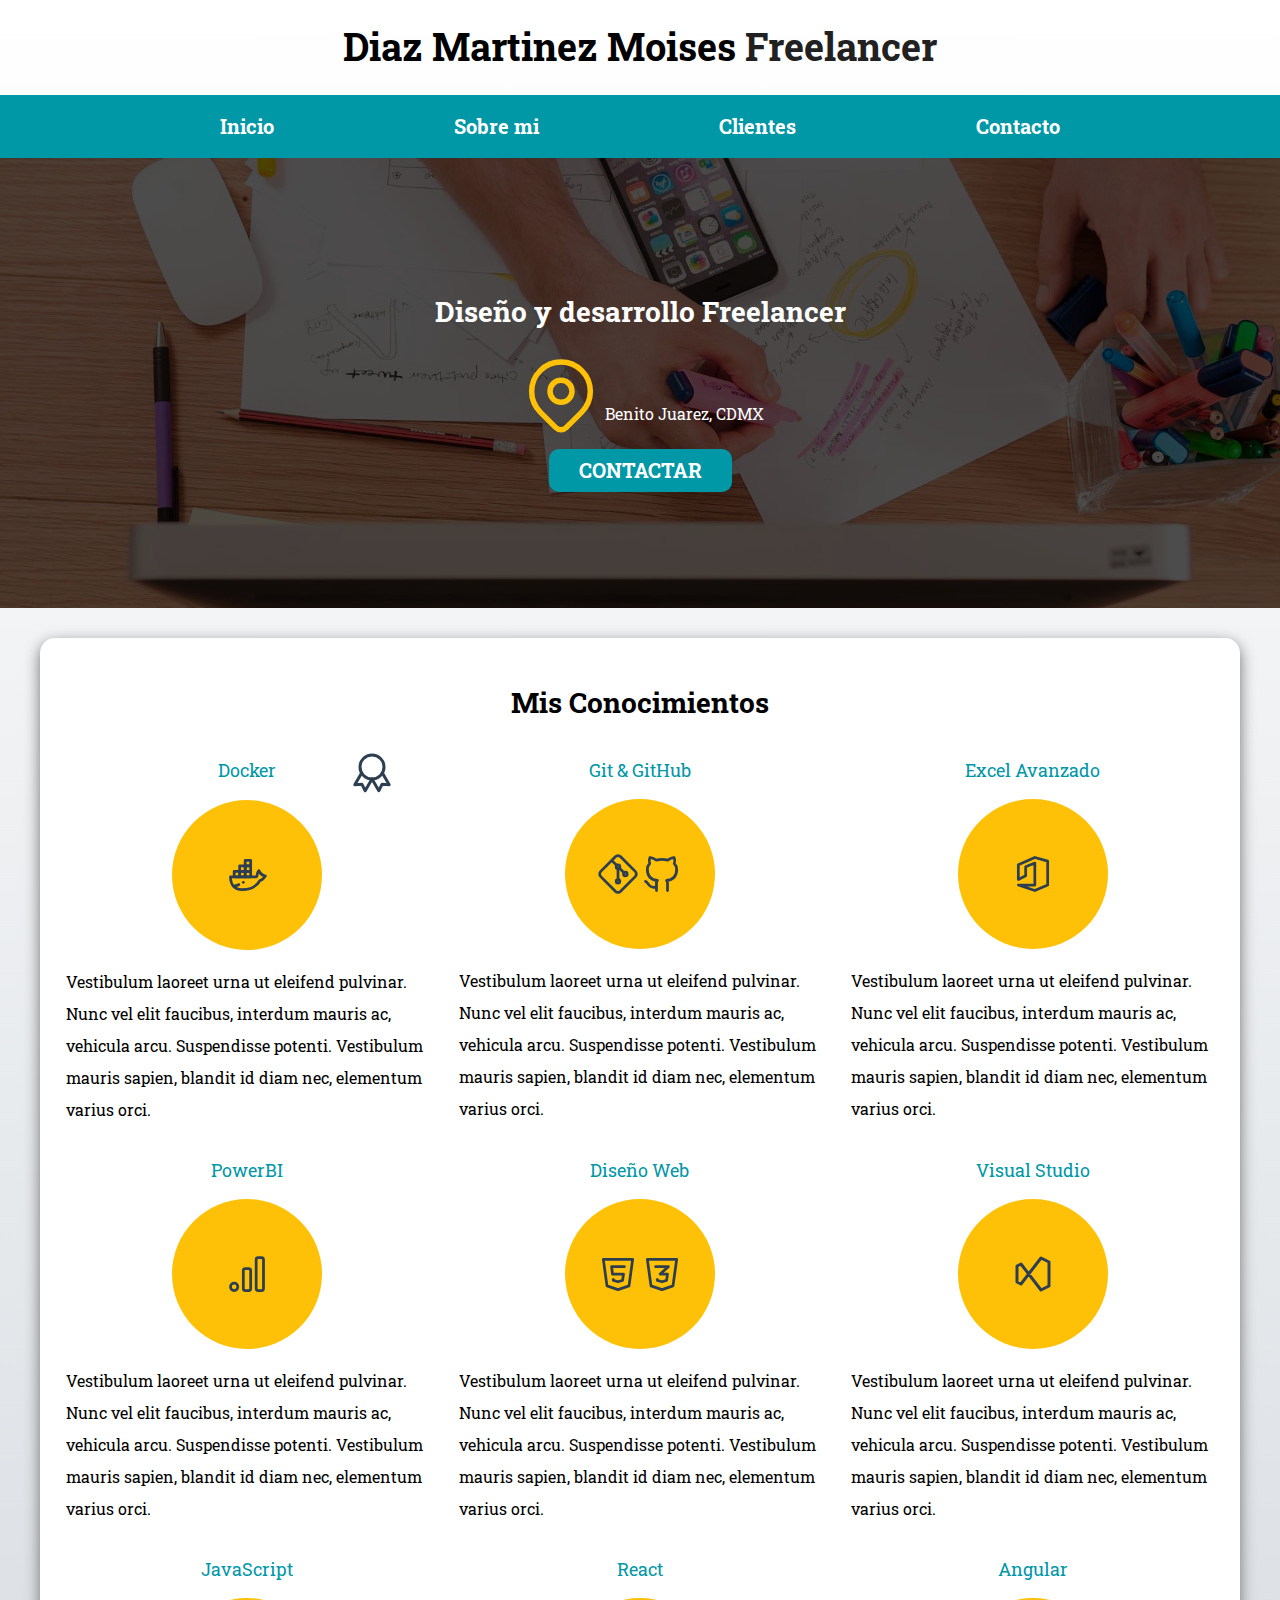
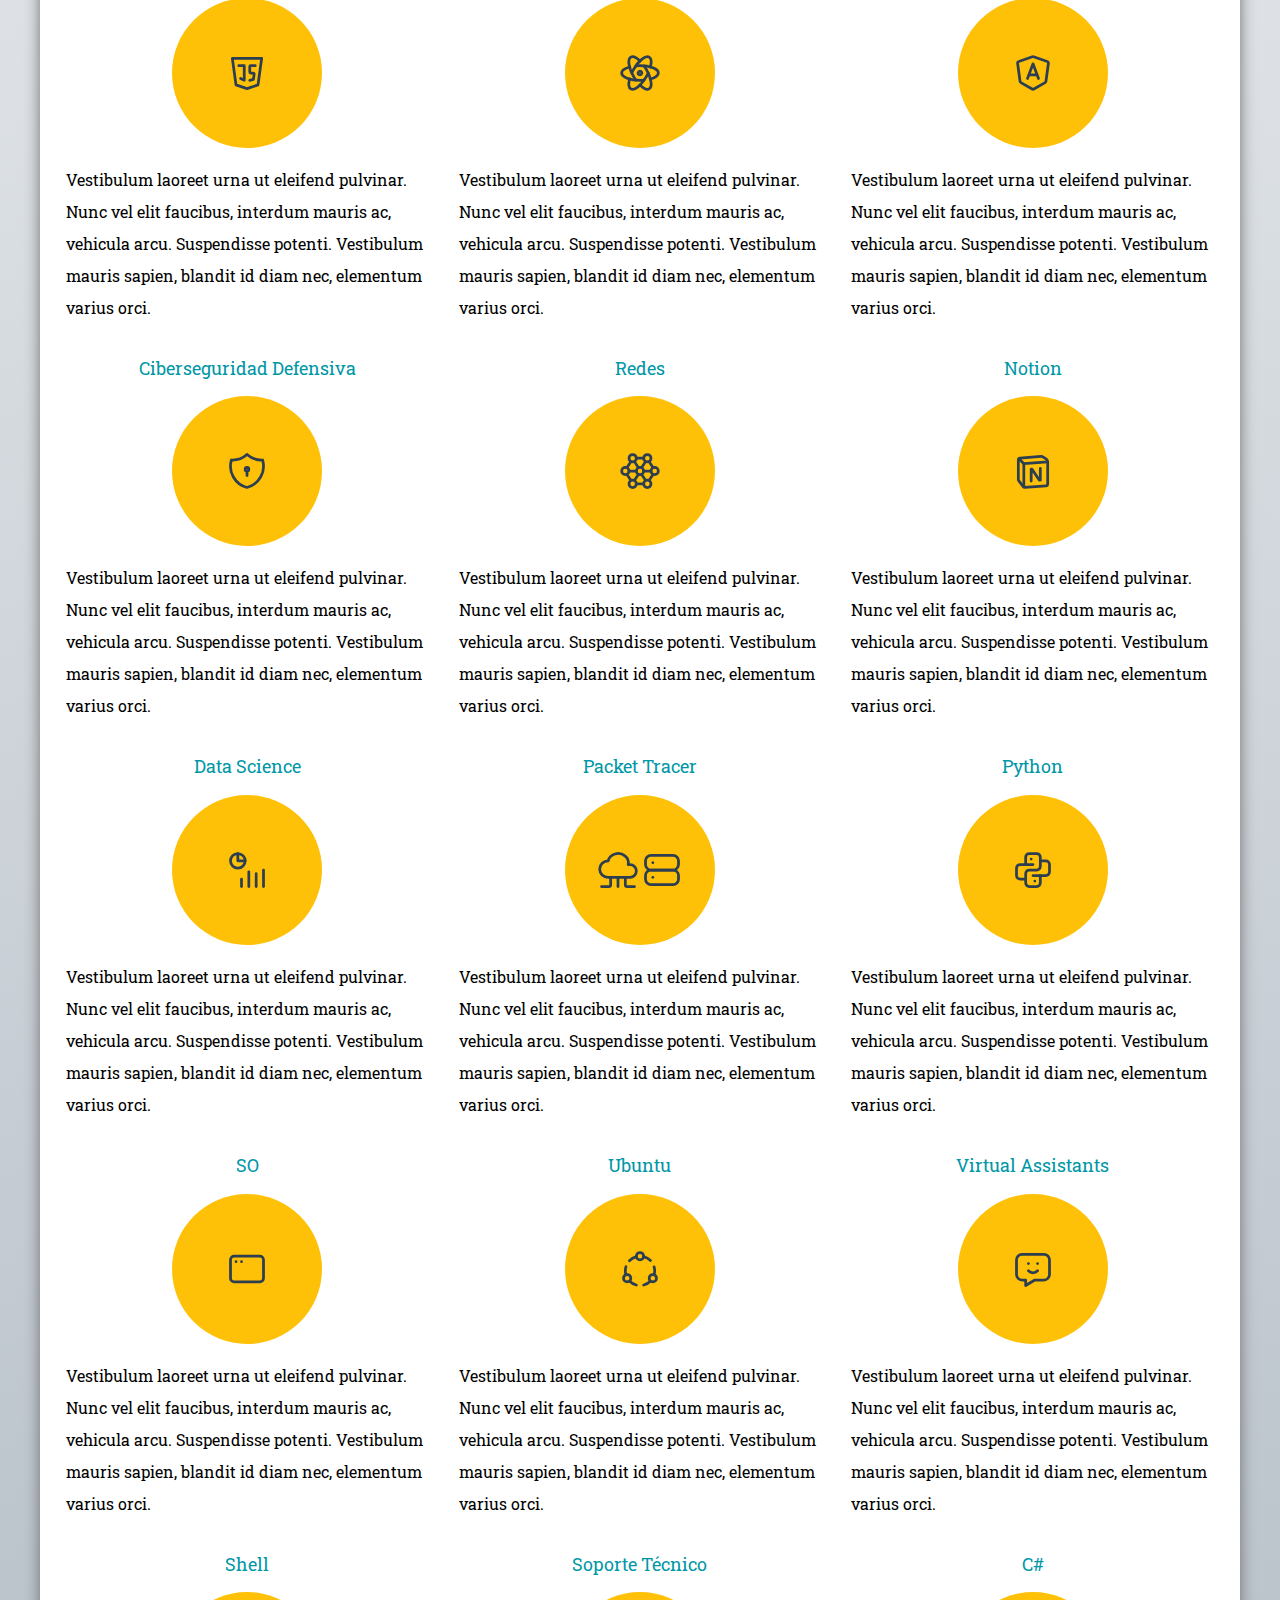
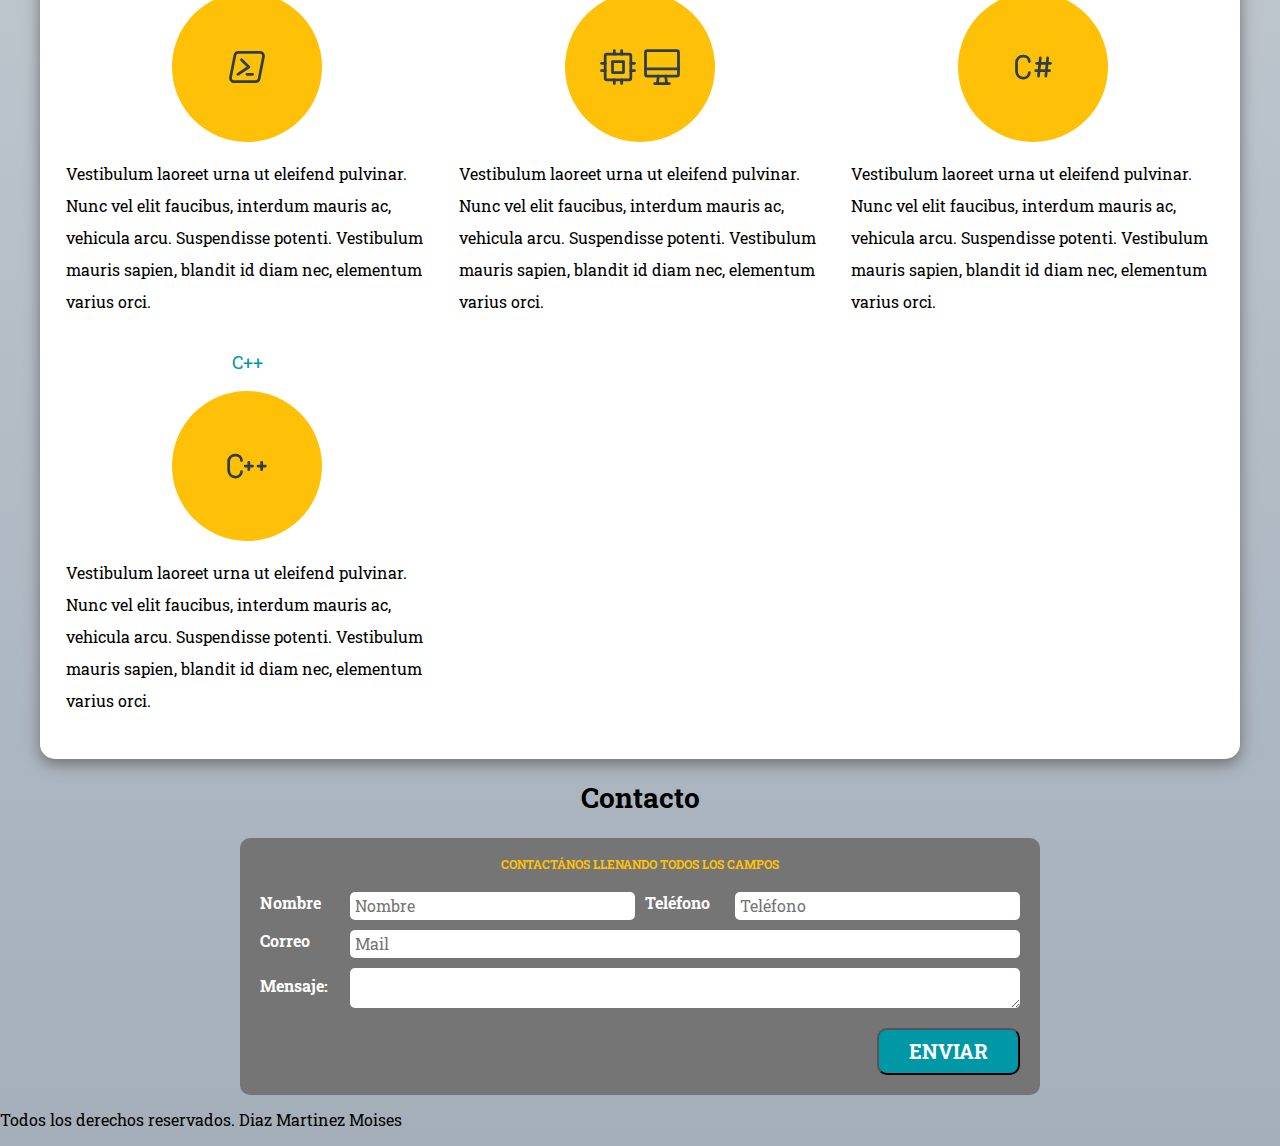
==== Proyecto-1/index.html @ 63bf3659 "Se añadio el icon award para los conocimientos con certificación" ====
<!DOCTYPE html>
<html lang="en">

<head>
    <meta charset="UTF-8">
    <meta http-equiv="X-UA-Compatible" content="IE=edge">
    <meta name="viewport" content="width=device-width, initial-scale=1.0">
    <title>Diseñador Freelancer</title>
    <link rel="preload" href="css/normalize.css" as="style">
    <link rel="stylesheet" href="css/normalize.css">
    <link rel="preconnect" href="https://fonts.googleapis.com">
    <link rel="preconnect" href="https://fonts.gstatic.com" crossorigin>
    <link href="https://fonts.googleapis.com/css2?family=Roboto+Slab:wght@200&display=swap" rel="stylesheet">
    <link rel="preload" href="css/style.css" as="style">
    <link href="css/style.css" rel="stylesheet">
</head>
<!--Como se debe comentar en HTML-->

<body>
    <header>
        <h1 class="titulo">Diaz Martinez Moises <span>Freelancer</span></h1>
    </header>

    <div class="nav-bg">
        <nav class="navegacion-principal contenedor">
            <a href="#">Inicio</a>
            <a href="#">Sobre mi</a>
            <a href="#">Clientes</a>
            <a href="#">Contacto</a>
        </nav>
    </div>

    <section class="hero">
        <div class="contenido-hero">
            <h2>Diseño y desarrollo <span>Freelancer</span></h2>
            <div class="ubicacion">
                <svg xmlns="http://www.w3.org/2000/svg" class="icon icon-tabler icon-tabler-map-pin" width="88"
                    height="88" viewBox="0 0 24 24" stroke-width="1.5" stroke="#FFC107" fill="none"
                    stroke-linecap="round" stroke-linejoin="round">
                    <path stroke="none" d="M0 0h24v24H0z" fill="none" />
                    <circle cx="12" cy="11" r="3" />
                    <path d="M17.657 16.657l-4.243 4.243a2 2 0 0 1 -2.827 0l-4.244 -4.243a8 8 0 1 1 11.314 0z" />
                </svg>
                <p>Benito Juarez, CDMX</p>
            </div>
            <a class="boton" href="#">Contactar</a>
        </div>
    </section>
    <main class="contenedor sombra">
        <h2>Mis Conocimientos</h2>
        <div class="servicios">
            <section class="servicio">
                <h3>Docker</h3>
                <div class="icono-award">
                    <svg xmlns="http://www.w3.org/2000/svg" class="icon icon-tabler icon-tabler-award" width="48"
                        height="48" viewBox="0 0 24 24" stroke-width="1.5" stroke="#2c3e50" fill="none"
                        stroke-linecap="round" stroke-linejoin="round">
                        <path stroke="none" d="M0 0h24v24H0z" fill="none" />
                        <path d="M12 9m-6 0a6 6 0 1 0 12 0a6 6 0 1 0 -12 0" />
                        <path d="M12 15l3.4 5.89l1.598 -3.233l3.598 .232l-3.4 -5.889" />
                        <path d="M6.802 12l-3.4 5.89l3.598 -.233l1.598 3.232l3.4 -5.889" />
                    </svg>
                </div>
                <div class="iconos">
                    <svg xmlns="http://www.w3.org/2000/svg" class="icon icon-tabler icon-tabler-brand-docker" width="44"
                        height="44" viewBox="0 0 24 24" stroke-width="1.5" stroke="#2c3e50" fill="none"
                        stroke-linecap="round" stroke-linejoin="round">
                        <path stroke="none" d="M0 0h24v24H0z" fill="none" />
                        <path
                            d="M22 12.54c-1.804 -.345 -2.701 -1.08 -3.523 -2.94c-.487 .696 -1.102 1.568 -.92 2.4c.028 .238 -.32 1 -.557 1h-14c0 5.208 3.164 7 6.196 7c4.124 .022 7.828 -1.376 9.854 -5c1.146 -.101 2.296 -1.505 2.95 -2.46z" />
                        <path d="M5 10h3v3h-3z" />
                        <path d="M8 10h3v3h-3z" />
                        <path d="M11 10h3v3h-3z" />
                        <path d="M8 7h3v3h-3z" />
                        <path d="M11 7h3v3h-3z" />
                        <path d="M11 4h3v3h-3z" />
                        <path d="M4.571 18c1.5 0 2.047 -.074 2.958 -.78" />
                        <path d="M10 16l0 .01" />
                    </svg>
                </div>
                <p>Vestibulum laoreet urna ut eleifend pulvinar. Nunc vel elit faucibus, interdum mauris ac, vehicula
                    arcu.
                    Suspendisse potenti.
                    Vestibulum mauris sapien, blandit id diam nec, elementum varius orci.</p>
            </section>
            <section class="servicio">
                <h3>Git & GitHub</h3>
                <div class="iconos">
                    <svg xmlns="http://www.w3.org/2000/svg" class="icon icon-tabler icon-tabler-brand-git" width="44"
                        height="44" viewBox="0 0 24 24" stroke-width="1.5" stroke="#2c3e50" fill="none"
                        stroke-linecap="round" stroke-linejoin="round">
                        <path stroke="none" d="M0 0h24v24H0z" fill="none" />
                        <path d="M16 12m-1 0a1 1 0 1 0 2 0a1 1 0 1 0 -2 0" />
                        <path d="M12 8m-1 0a1 1 0 1 0 2 0a1 1 0 1 0 -2 0" />
                        <path d="M12 16m-1 0a1 1 0 1 0 2 0a1 1 0 1 0 -2 0" />
                        <path d="M12 15v-6" />
                        <path d="M15 11l-2 -2" />
                        <path d="M11 7l-1.9 -1.9" />
                        <path
                            d="M13.446 2.6l7.955 7.954a2.045 2.045 0 0 1 0 2.892l-7.955 7.955a2.045 2.045 0 0 1 -2.892 0l-7.955 -7.955a2.045 2.045 0 0 1 0 -2.892l7.955 -7.955a2.045 2.045 0 0 1 2.892 0z" />
                    </svg>
                    <svg xmlns="http://www.w3.org/2000/svg" class="icon icon-tabler icon-tabler-brand-github" width="44"
                        height="44" viewBox="0 0 24 24" stroke-width="1.5" stroke="#2c3e50" fill="none"
                        stroke-linecap="round" stroke-linejoin="round">
                        <path stroke="none" d="M0 0h24v24H0z" fill="none" />
                        <path
                            d="M9 19c-4.3 1.4 -4.3 -2.5 -6 -3m12 5v-3.5c0 -1 .1 -1.4 -.5 -2c2.8 -.3 5.5 -1.4 5.5 -6a4.6 4.6 0 0 0 -1.3 -3.2a4.2 4.2 0 0 0 -.1 -3.2s-1.1 -.3 -3.5 1.3a12.3 12.3 0 0 0 -6.2 0c-2.4 -1.6 -3.5 -1.3 -3.5 -1.3a4.2 4.2 0 0 0 -.1 3.2a4.6 4.6 0 0 0 -1.3 3.2c0 4.6 2.7 5.7 5.5 6c-.6 .6 -.6 1.2 -.5 2v3.5" />
                    </svg>
                </div>
                <p>Vestibulum laoreet urna ut eleifend pulvinar. Nunc vel elit faucibus, interdum mauris ac, vehicula
                    arcu.
                    Suspendisse potenti.
                    Vestibulum mauris sapien, blandit id diam nec, elementum varius orci.</p>
            </section>
            <section class="servicio">
                <h3>Excel Avanzado</h3>
                <div class="iconos">
                    <svg xmlns="http://www.w3.org/2000/svg" class="icon icon-tabler icon-tabler-brand-office" width="44"
                        height="44" viewBox="0 0 24 24" stroke-width="1.5" stroke="#2c3e50" fill="none"
                        stroke-linecap="round" stroke-linejoin="round">
                        <path stroke="none" d="M0 0h24v24H0z" fill="none" />
                        <path d="M4 18h9v-12l-5 2v5l-4 2v-8l9 -4l7 2v13l-7 3z" />
                    </svg>
                </div>
                <p>Vestibulum laoreet urna ut eleifend pulvinar. Nunc vel elit faucibus, interdum mauris ac, vehicula
                    arcu.
                    Suspendisse potenti.
                    Vestibulum mauris sapien, blandit id diam nec, elementum varius orci.</p>
            </section>
            <section class="servicio">
                <h3>PowerBI</h3>
                <div class="iconos">
                    <svg xmlns="http://www.w3.org/2000/svg" class="icon icon-tabler icon-tabler-brand-google-analytics"
                        width="44" height="44" viewBox="0 0 24 24" stroke-width="1.5" stroke="#2c3e50" fill="none"
                        stroke-linecap="round" stroke-linejoin="round">
                        <path stroke="none" d="M0 0h24v24H0z" fill="none" />
                        <path
                            d="M10 9m0 1.105a1.105 1.105 0 0 1 1.105 -1.105h1.79a1.105 1.105 0 0 1 1.105 1.105v9.79a1.105 1.105 0 0 1 -1.105 1.105h-1.79a1.105 1.105 0 0 1 -1.105 -1.105z" />
                        <path
                            d="M17 3m0 1.105a1.105 1.105 0 0 1 1.105 -1.105h1.79a1.105 1.105 0 0 1 1.105 1.105v15.79a1.105 1.105 0 0 1 -1.105 1.105h-1.79a1.105 1.105 0 0 1 -1.105 -1.105z" />
                        <path d="M5 19m-2 0a2 2 0 1 0 4 0a2 2 0 1 0 -4 0" />
                    </svg>
                </div>
                <p>Vestibulum laoreet urna ut eleifend pulvinar. Nunc vel elit faucibus, interdum mauris ac, vehicula
                    arcu.
                    Suspendisse potenti.
                    Vestibulum mauris sapien, blandit id diam nec, elementum varius orci.</p>
            </section>
            <section class="servicio">
                <h3>Diseño Web</h3>
                <div class="iconos">
                    <svg xmlns="http://www.w3.org/2000/svg" class="icon icon-tabler icon-tabler-brand-html5" width="44"
                        height="44" viewBox="0 0 24 24" stroke-width="1.5" stroke="#2c3e50" fill="none"
                        stroke-linecap="round" stroke-linejoin="round">
                        <path stroke="none" d="M0 0h24v24H0z" fill="none" />
                        <path d="M20 4l-2 14.5l-6 2l-6 -2l-2 -14.5z" />
                        <path d="M15.5 8h-7l.5 4h6l-.5 3.5l-2.5 .75l-2.5 -.75l-.1 -.5" />
                    </svg>
                    <svg xmlns="http://www.w3.org/2000/svg" class="icon icon-tabler icon-tabler-brand-css3" width="44"
                        height="44" viewBox="0 0 24 24" stroke-width="1.5" stroke="#2c3e50" fill="none"
                        stroke-linecap="round" stroke-linejoin="round">
                        <path stroke="none" d="M0 0h24v24H0z" fill="none" />
                        <path d="M20 4l-2 14.5l-6 2l-6 -2l-2 -14.5z" />
                        <path d="M8.5 8h7l-4.5 4h4l-.5 3.5l-2.5 .75l-2.5 -.75l-.1 -.5" />
                    </svg>
                </div>
                <p>Vestibulum laoreet urna ut eleifend pulvinar. Nunc vel elit faucibus, interdum mauris ac, vehicula
                    arcu.
                    Suspendisse potenti.
                    Vestibulum mauris sapien, blandit id diam nec, elementum varius orci.</p>
            </section>
            <section class="servicio">
                <h3>Visual Studio</h3>
                <div class="iconos">
                    <svg xmlns="http://www.w3.org/2000/svg" class="icon icon-tabler icon-tabler-brand-visual-studio"
                        width="48" height="48" viewBox="0 0 24 24" stroke-width="1.5" stroke="#2c3e50" fill="none"
                        stroke-linecap="round" stroke-linejoin="round">
                        <path stroke="none" d="M0 0h24v24H0z" fill="none" />
                        <path d="M4 8l2 -1l10 13l4 -2v-12l-4 -2l-10 13l-2 -1z" />
                    </svg>
                </div>
                <p>Vestibulum laoreet urna ut eleifend pulvinar. Nunc vel elit faucibus, interdum mauris ac, vehicula
                    arcu.
                    Suspendisse potenti.
                    Vestibulum mauris sapien, blandit id diam nec, elementum varius orci.</p>
            </section>
            <section class="servicio">
                <h3>JavaScript</h3>
                <div class="iconos">
                    <svg xmlns="http://www.w3.org/2000/svg" class="icon icon-tabler icon-tabler-brand-javascript"
                        width="44" height="44" viewBox="0 0 24 24" stroke-width="1.5" stroke="#2c3e50" fill="none"
                        stroke-linecap="round" stroke-linejoin="round">
                        <path stroke="none" d="M0 0h24v24H0z" fill="none" />
                        <path d="M20 4l-2 14.5l-6 2l-6 -2l-2 -14.5z" />
                        <path d="M7.5 8h3v8l-2 -1" />
                        <path
                            d="M16.5 8h-2.5a.5 .5 0 0 0 -.5 .5v3a.5 .5 0 0 0 .5 .5h1.423a.5 .5 0 0 1 .495 .57l-.418 2.93l-2 .5" />
                    </svg>
                </div>
                <p>Vestibulum laoreet urna ut eleifend pulvinar. Nunc vel elit faucibus, interdum mauris ac, vehicula
                    arcu.
                    Suspendisse potenti.
                    Vestibulum mauris sapien, blandit id diam nec, elementum varius orci.</p>
            </section>
            <section class="servicio">
                <h3>React</h3>
                <div class="iconos">
                    <svg xmlns="http://www.w3.org/2000/svg" class="icon icon-tabler icon-tabler-brand-react" width="44"
                        height="44" viewBox="0 0 24 24" stroke-width="1.5" stroke="#2c3e50" fill="none"
                        stroke-linecap="round" stroke-linejoin="round">
                        <path stroke="none" d="M0 0h24v24H0z" fill="none" />
                        <path
                            d="M6.306 8.711c-2.602 .723 -4.306 1.926 -4.306 3.289c0 2.21 4.477 4 10 4c.773 0 1.526 -.035 2.248 -.102" />
                        <path
                            d="M17.692 15.289c2.603 -.722 4.308 -1.926 4.308 -3.289c0 -2.21 -4.477 -4 -10 -4c-.773 0 -1.526 .035 -2.25 .102" />
                        <path
                            d="M6.305 15.287c-.676 2.615 -.485 4.693 .695 5.373c1.913 1.105 5.703 -1.877 8.464 -6.66c.387 -.67 .733 -1.339 1.036 -2" />
                        <path
                            d="M17.694 8.716c.677 -2.616 .487 -4.696 -.694 -5.376c-1.913 -1.105 -5.703 1.877 -8.464 6.66c-.387 .67 -.733 1.34 -1.037 2" />
                        <path
                            d="M12 5.424c-1.925 -1.892 -3.82 -2.766 -5 -2.084c-1.913 1.104 -1.226 5.877 1.536 10.66c.386 .67 .793 1.304 1.212 1.896" />
                        <path
                            d="M12 18.574c1.926 1.893 3.821 2.768 5 2.086c1.913 -1.104 1.226 -5.877 -1.536 -10.66c-.375 -.65 -.78 -1.283 -1.212 -1.897" />
                        <path d="M11.5 12.866a1 1 0 1 0 1 -1.732a1 1 0 0 0 -1 1.732z" />
                    </svg>
                </div>
                <p>Vestibulum laoreet urna ut eleifend pulvinar. Nunc vel elit faucibus, interdum mauris ac, vehicula
                    arcu.
                    Suspendisse potenti.
                    Vestibulum mauris sapien, blandit id diam nec, elementum varius orci.</p>
            </section>
            <section class="servicio">
                <h3>Angular</h3>
                <div class="iconos">
                    <svg xmlns="http://www.w3.org/2000/svg" class="icon icon-tabler icon-tabler-brand-angular"
                        width="44" height="44" viewBox="0 0 24 24" stroke-width="1.5" stroke="#2c3e50" fill="none"
                        stroke-linecap="round" stroke-linejoin="round">
                        <path stroke="none" d="M0 0h24v24H0z" fill="none" />
                        <path
                            d="M5.428 17.245l6.076 3.471a1 1 0 0 0 .992 0l6.076 -3.471a1 1 0 0 0 .495 -.734l1.323 -9.704a1 1 0 0 0 -.658 -1.078l-7.4 -2.612a1 1 0 0 0 -.665 0l-7.399 2.613a1 1 0 0 0 -.658 1.078l1.323 9.704a1 1 0 0 0 .495 .734z" />
                        <path d="M9 15l3 -8l3 8" />
                        <path d="M10 13h4" />
                    </svg>
                </div>
                <p>Vestibulum laoreet urna ut eleifend pulvinar. Nunc vel elit faucibus, interdum mauris ac, vehicula
                    arcu.
                    Suspendisse potenti.
                    Vestibulum mauris sapien, blandit id diam nec, elementum varius orci.</p>
            </section>
            <section class="servicio">
                <h3>Ciberseguridad Defensiva</h3>
                <div class="iconos">
                    <svg xmlns="http://www.w3.org/2000/svg" class="icon icon-tabler icon-tabler-shield-lock" width="44"
                        height="44" viewBox="0 0 24 24" stroke-width="1.5" stroke="#2c3e50" fill="none"
                        stroke-linecap="round" stroke-linejoin="round">
                        <path stroke="none" d="M0 0h24v24H0z" fill="none" />
                        <path d="M12 3a12 12 0 0 0 8.5 3a12 12 0 0 1 -8.5 15a12 12 0 0 1 -8.5 -15a12 12 0 0 0 8.5 -3" />
                        <path d="M12 11m-1 0a1 1 0 1 0 2 0a1 1 0 1 0 -2 0" />
                        <path d="M12 12l0 2.5" />
                    </svg>
                </div>
                <p>Vestibulum laoreet urna ut eleifend pulvinar. Nunc vel elit faucibus, interdum mauris ac, vehicula
                    arcu.
                    Suspendisse potenti.
                    Vestibulum mauris sapien, blandit id diam nec, elementum varius orci.</p>
            </section>
            <section class="servicio">
                <h3>Redes</h3>
                <div class="iconos">
                    <svg xmlns="http://www.w3.org/2000/svg" class="icon icon-tabler icon-tabler-topology-star-ring-3"
                        width="44" height="44" viewBox="0 0 24 24" stroke-width="1.5" stroke="#2c3e50" fill="none"
                        stroke-linecap="round" stroke-linejoin="round">
                        <path stroke="none" d="M0 0h24v24H0z" fill="none" />
                        <path d="M10 19a2 2 0 1 0 -4 0a2 2 0 0 0 4 0z" />
                        <path d="M18 5a2 2 0 1 0 -4 0a2 2 0 0 0 4 0z" />
                        <path d="M10 5a2 2 0 1 0 -4 0a2 2 0 0 0 4 0z" />
                        <path d="M6 12a2 2 0 1 0 -4 0a2 2 0 0 0 4 0z" />
                        <path d="M18 19a2 2 0 1 0 -4 0a2 2 0 0 0 4 0z" />
                        <path d="M14 12a2 2 0 1 0 -4 0a2 2 0 0 0 4 0z" />
                        <path d="M22 12a2 2 0 1 0 -4 0a2 2 0 0 0 4 0z" />
                        <path d="M6 12h4" />
                        <path d="M14 12h4" />
                        <path d="M15 7l-2 3" />
                        <path d="M9 7l2 3" />
                        <path d="M11 14l-2 3" />
                        <path d="M13 14l2 3" />
                        <path d="M10 5h4" />
                        <path d="M10 19h4" />
                        <path d="M17 17l2 -3" />
                        <path d="M19 10l-2 -3" />
                        <path d="M7 7l-2 3" />
                        <path d="M5 14l2 3" />
                    </svg>
                </div>
                <p>Vestibulum laoreet urna ut eleifend pulvinar. Nunc vel elit faucibus, interdum mauris ac, vehicula
                    arcu.
                    Suspendisse potenti.
                    Vestibulum mauris sapien, blandit id diam nec, elementum varius orci.</p>
            </section>
            <section class="servicio">
                <h3>Notion</h3>
                <div class="iconos">
                    <svg xmlns="http://www.w3.org/2000/svg" class="icon icon-tabler icon-tabler-brand-notion" width="44"
                        height="44" viewBox="0 0 24 24" stroke-width="1.5" stroke="#2c3e50" fill="none"
                        stroke-linecap="round" stroke-linejoin="round">
                        <path stroke="none" d="M0 0h24v24H0z" fill="none" />
                        <path d="M11 17.5v-6.5h.5l4 6h.5v-6.5" />
                        <path
                            d="M19.077 20.071l-11.53 .887a1 1 0 0 1 -.876 -.397l-2.471 -3.294a1 1 0 0 1 -.2 -.6v-10.741a1 1 0 0 1 .923 -.997l11.389 -.876a2 2 0 0 1 1.262 .33l1.535 1.023a2 2 0 0 1 .891 1.664v12.004a1 1 0 0 1 -.923 .997z" />
                        <path d="M4.5 5.5l2.5 2.5" />
                        <path d="M20 7l-13 1v12.5" />
                    </svg>
                </div>
                <p>Vestibulum laoreet urna ut eleifend pulvinar. Nunc vel elit faucibus, interdum mauris ac, vehicula
                    arcu.
                    Suspendisse potenti.
                    Vestibulum mauris sapien, blandit id diam nec, elementum varius orci.</p>
            </section>
            <section class="servicio">
                <h3>Data Science</h3>
                <div class="iconos">
                    <svg xmlns="http://www.w3.org/2000/svg" class="icon icon-tabler icon-tabler-chart-infographic"
                        width="44" height="44" viewBox="0 0 24 24" stroke-width="1.5" stroke="#2c3e50" fill="none"
                        stroke-linecap="round" stroke-linejoin="round">
                        <path stroke="none" d="M0 0h24v24H0z" fill="none" />
                        <path d="M7 7m-4 0a4 4 0 1 0 8 0a4 4 0 1 0 -8 0" />
                        <path d="M7 3v4h4" />
                        <path d="M9 17l0 4" />
                        <path d="M17 14l0 7" />
                        <path d="M13 13l0 8" />
                        <path d="M21 12l0 9" />
                    </svg>
                </div>
                <p>Vestibulum laoreet urna ut eleifend pulvinar. Nunc vel elit faucibus, interdum mauris ac, vehicula
                    arcu.
                    Suspendisse potenti.
                    Vestibulum mauris sapien, blandit id diam nec, elementum varius orci.</p>
            </section>
            <section class="servicio">
                <h3>Packet Tracer</h3>
                <div class="iconos">
                    <svg xmlns="http://www.w3.org/2000/svg" class="icon icon-tabler icon-tabler-cloud-computing"
                        width="44" height="44" viewBox="0 0 24 24" stroke-width="1.5" stroke="#2c3e50" fill="none"
                        stroke-linecap="round" stroke-linejoin="round">
                        <path stroke="none" d="M0 0h24v24H0z" fill="none" />
                        <path
                            d="M6.657 16c-2.572 0 -4.657 -2.007 -4.657 -4.483c0 -2.475 2.085 -4.482 4.657 -4.482c.393 -1.762 1.794 -3.2 3.675 -3.773c1.88 -.572 3.956 -.193 5.444 1c1.488 1.19 2.162 3.007 1.77 4.769h.99c1.913 0 3.464 1.56 3.464 3.486c0 1.927 -1.551 3.487 -3.465 3.487h-11.878" />
                        <path d="M12 16v5" />
                        <path d="M16 16v4a1 1 0 0 0 1 1h4" />
                        <path d="M8 16v4a1 1 0 0 1 -1 1h-4" />
                    </svg>
                    <svg xmlns="http://www.w3.org/2000/svg" class="icon icon-tabler icon-tabler-server" width="44"
                        height="44" viewBox="0 0 24 24" stroke-width="1.5" stroke="#2c3e50" fill="none"
                        stroke-linecap="round" stroke-linejoin="round">
                        <path stroke="none" d="M0 0h24v24H0z" fill="none" />
                        <path d="M3 4m0 3a3 3 0 0 1 3 -3h12a3 3 0 0 1 3 3v2a3 3 0 0 1 -3 3h-12a3 3 0 0 1 -3 -3z" />
                        <path d="M3 12m0 3a3 3 0 0 1 3 -3h12a3 3 0 0 1 3 3v2a3 3 0 0 1 -3 3h-12a3 3 0 0 1 -3 -3z" />
                        <path d="M7 8l0 .01" />
                        <path d="M7 16l0 .01" />
                    </svg>
                </div>
                <p>Vestibulum laoreet urna ut eleifend pulvinar. Nunc vel elit faucibus, interdum mauris ac, vehicula
                    arcu.
                    Suspendisse potenti.
                    Vestibulum mauris sapien, blandit id diam nec, elementum varius orci.</p>
            </section>
            <section class="servicio">
                <h3>Python</h3>
                <div class="iconos">
                    <svg xmlns="http://www.w3.org/2000/svg" class="icon icon-tabler icon-tabler-brand-python" width="44"
                        height="44" viewBox="0 0 24 24" stroke-width="1.5" stroke="#2c3e50" fill="none"
                        stroke-linecap="round" stroke-linejoin="round">
                        <path stroke="none" d="M0 0h24v24H0z" fill="none" />
                        <path d="M12 9h-7a2 2 0 0 0 -2 2v4a2 2 0 0 0 2 2h3" />
                        <path d="M12 15h7a2 2 0 0 0 2 -2v-4a2 2 0 0 0 -2 -2h-3" />
                        <path
                            d="M8 9v-4a2 2 0 0 1 2 -2h4a2 2 0 0 1 2 2v5a2 2 0 0 1 -2 2h-4a2 2 0 0 0 -2 2v5a2 2 0 0 0 2 2h4a2 2 0 0 0 2 -2v-4" />
                        <path d="M11 6l0 .01" />
                        <path d="M13 18l0 .01" />
                    </svg>
                </div>
                <p>Vestibulum laoreet urna ut eleifend pulvinar. Nunc vel elit faucibus, interdum mauris ac, vehicula
                    arcu.
                    Suspendisse potenti.
                    Vestibulum mauris sapien, blandit id diam nec, elementum varius orci.</p>
            </section>
            <section class="servicio">
                <h3>SO</h3>
                <div class="iconos">
                    <svg xmlns="http://www.w3.org/2000/svg" class="icon icon-tabler icon-tabler-app-window" width="44"
                        height="44" viewBox="0 0 24 24" stroke-width="1.5" stroke="#2c3e50" fill="none"
                        stroke-linecap="round" stroke-linejoin="round">
                        <path stroke="none" d="M0 0h24v24H0z" fill="none" />
                        <path d="M3 5m0 2a2 2 0 0 1 2 -2h14a2 2 0 0 1 2 2v10a2 2 0 0 1 -2 2h-14a2 2 0 0 1 -2 -2z" />
                        <path d="M6 8h.01" />
                        <path d="M9 8h.01" />
                    </svg>
                </div>
                <p>Vestibulum laoreet urna ut eleifend pulvinar. Nunc vel elit faucibus, interdum mauris ac, vehicula
                    arcu.
                    Suspendisse potenti.
                    Vestibulum mauris sapien, blandit id diam nec, elementum varius orci.</p>
            </section>
            <section class="servicio">
                <h3>Ubuntu</h3>
                <div class="iconos">
                    <svg xmlns="http://www.w3.org/2000/svg" class="icon icon-tabler icon-tabler-brand-ubuntu" width="44"
                        height="44" viewBox="0 0 24 24" stroke-width="1.5" stroke="#2c3e50" fill="none"
                        stroke-linecap="round" stroke-linejoin="round">
                        <path stroke="none" d="M0 0h24v24H0z" fill="none" />
                        <path d="M12 5m-2 0a2 2 0 1 0 4 0a2 2 0 1 0 -4 0" />
                        <path
                            d="M17.723 7.41a7.992 7.992 0 0 0 -3.74 -2.162m-3.971 0a7.993 7.993 0 0 0 -3.789 2.216m-1.881 3.215a8 8 0 0 0 -.342 2.32c0 .738 .1 1.453 .287 2.132m1.96 3.428a7.993 7.993 0 0 0 3.759 2.19m4 0a7.993 7.993 0 0 0 3.747 -2.186m1.962 -3.43a8.008 8.008 0 0 0 .287 -2.131c0 -.764 -.107 -1.503 -.307 -2.203" />
                        <path d="M5 17m-2 0a2 2 0 1 0 4 0a2 2 0 1 0 -4 0" />
                        <path d="M19 17m-2 0a2 2 0 1 0 4 0a2 2 0 1 0 -4 0" />
                    </svg>
                </div>
                <p>Vestibulum laoreet urna ut eleifend pulvinar. Nunc vel elit faucibus, interdum mauris ac, vehicula
                    arcu.
                    Suspendisse potenti.
                    Vestibulum mauris sapien, blandit id diam nec, elementum varius orci.</p>
            </section>
            <section class="servicio">
                <h3>Virtual Assistants</h3>
                <div class="iconos">
                    <svg xmlns="http://www.w3.org/2000/svg" class="icon icon-tabler icon-tabler-message-chatbot"
                        width="44" height="44" viewBox="0 0 24 24" stroke-width="1.5" stroke="#2c3e50" fill="none"
                        stroke-linecap="round" stroke-linejoin="round">
                        <path stroke="none" d="M0 0h24v24H0z" fill="none" />
                        <path
                            d="M18 4a3 3 0 0 1 3 3v8a3 3 0 0 1 -3 3h-5l-5 3v-3h-2a3 3 0 0 1 -3 -3v-8a3 3 0 0 1 3 -3h12z" />
                        <path d="M9.5 9h.01" />
                        <path d="M14.5 9h.01" />
                        <path d="M9.5 13a3.5 3.5 0 0 0 5 0" />
                    </svg>
                </div>
                <p>Vestibulum laoreet urna ut eleifend pulvinar. Nunc vel elit faucibus, interdum mauris ac, vehicula
                    arcu.
                    Suspendisse potenti.
                    Vestibulum mauris sapien, blandit id diam nec, elementum varius orci.</p>
            </section>
            <section class="servicio">
                <h3>Shell</h3>
                <div class="iconos">
                    <svg xmlns="http://www.w3.org/2000/svg" class="icon icon-tabler icon-tabler-brand-powershell"
                        width="44" height="44" viewBox="0 0 24 24" stroke-width="1.5" stroke="#2c3e50" fill="none"
                        stroke-linecap="round" stroke-linejoin="round">
                        <path stroke="none" d="M0 0h24v24H0z" fill="none" />
                        <path
                            d="M4.887 20h11.868c.893 0 1.664 -.665 1.847 -1.592l2.358 -12c.212 -1.081 -.442 -2.14 -1.462 -2.366a1.784 1.784 0 0 0 -.385 -.042h-11.868c-.893 0 -1.664 .665 -1.847 1.592l-2.358 12c-.212 1.081 .442 2.14 1.462 2.366c.127 .028 .256 .042 .385 .042z" />
                        <path d="M9 8l4 4l-6 4" />
                        <path d="M12 16h3" />
                    </svg>
                </div>
                <p>Vestibulum laoreet urna ut eleifend pulvinar. Nunc vel elit faucibus, interdum mauris ac, vehicula
                    arcu.
                    Suspendisse potenti.
                    Vestibulum mauris sapien, blandit id diam nec, elementum varius orci.</p>
            </section>
            <section class="servicio">
                <h3>Soporte Técnico</h3>
                <div class="iconos">
                    <svg xmlns="http://www.w3.org/2000/svg" class="icon icon-tabler icon-tabler-cpu" width="44"
                        height="44" viewBox="0 0 24 24" stroke-width="1.5" stroke="#2c3e50" fill="none"
                        stroke-linecap="round" stroke-linejoin="round">
                        <path stroke="none" d="M0 0h24v24H0z" fill="none" />
                        <path d="M5 5m0 1a1 1 0 0 1 1 -1h12a1 1 0 0 1 1 1v12a1 1 0 0 1 -1 1h-12a1 1 0 0 1 -1 -1z" />
                        <path d="M9 9h6v6h-6z" />
                        <path d="M3 10h2" />
                        <path d="M3 14h2" />
                        <path d="M10 3v2" />
                        <path d="M14 3v2" />
                        <path d="M21 10h-2" />
                        <path d="M21 14h-2" />
                        <path d="M14 21v-2" />
                        <path d="M10 21v-2" />
                    </svg>
                    <svg xmlns="http://www.w3.org/2000/svg" class="icon icon-tabler icon-tabler-device-imac" width="44"
                        height="44" viewBox="0 0 24 24" stroke-width="1.5" stroke="#2c3e50" fill="none"
                        stroke-linecap="round" stroke-linejoin="round">
                        <path stroke="none" d="M0 0h24v24H0z" fill="none" />
                        <path d="M3 4a1 1 0 0 1 1 -1h16a1 1 0 0 1 1 1v12a1 1 0 0 1 -1 1h-16a1 1 0 0 1 -1 -1v-12z" />
                        <path d="M3 13h18" />
                        <path d="M8 21h8" />
                        <path d="M10 17l-.5 4" />
                        <path d="M14 17l.5 4" />
                    </svg>
                </div>
                <p>Vestibulum laoreet urna ut eleifend pulvinar. Nunc vel elit faucibus, interdum mauris ac, vehicula
                    arcu.
                    Suspendisse potenti.
                    Vestibulum mauris sapien, blandit id diam nec, elementum varius orci.</p>
            </section>
            <section class="servicio">
                <h3>C#</h3>
                <div class="iconos">
                    <svg xmlns="http://www.w3.org/2000/svg" class="icon icon-tabler icon-tabler-brand-c-sharp"
                        width="44" height="44" viewBox="0 0 24 24" stroke-width="1.5" stroke="#2c3e50" fill="none"
                        stroke-linecap="round" stroke-linejoin="round">
                        <path stroke="none" d="M0 0h24v24H0z" fill="none" />
                        <path
                            d="M10 9a3 3 0 0 0 -3 -3h-.5a3.5 3.5 0 0 0 -3.5 3.5v5a3.5 3.5 0 0 0 3.5 3.5h.5a3 3 0 0 0 3 -3" />
                        <path d="M16 7l-1 10" />
                        <path d="M20 7l-1 10" />
                        <path d="M14 10h7.5" />
                        <path d="M21 14h-7.5" />
                    </svg>
                </div>
                <p>Vestibulum laoreet urna ut eleifend pulvinar. Nunc vel elit faucibus, interdum mauris ac, vehicula
                    arcu.
                    Suspendisse potenti.
                    Vestibulum mauris sapien, blandit id diam nec, elementum varius orci.</p>
            </section>
            <section class="servicio">
                <h3>C++</h3>
                <div class="iconos">
                    <svg xmlns="http://www.w3.org/2000/svg" class="icon icon-tabler icon-tabler-brand-cpp" width="44"
                        height="44" viewBox="0 0 24 24" stroke-width="1.5" stroke="#2c3e50" fill="none"
                        stroke-linecap="round" stroke-linejoin="round">
                        <path stroke="none" d="M0 0h24v24H0z" fill="none" />
                        <path d="M18 12h4" />
                        <path d="M20 10v4" />
                        <path d="M11 12h4" />
                        <path d="M13 10v4" />
                        <path
                            d="M9 9a3 3 0 0 0 -3 -3h-.5a3.5 3.5 0 0 0 -3.5 3.5v5a3.5 3.5 0 0 0 3.5 3.5h.5a3 3 0 0 0 3 -3" />
                    </svg>
                </div>
                <p>Vestibulum laoreet urna ut eleifend pulvinar. Nunc vel elit faucibus, interdum mauris ac, vehicula
                    arcu.
                    Suspendisse potenti.
                    Vestibulum mauris sapien, blandit id diam nec, elementum varius orci.</p>
            </section>
        </div><!--Cierre del div servicios-->
    </main>

    <div id="contacto" class="contacto">
        <h2>Contacto</h2>
        <form class="formulario" action="#" method="POST">
            <legend>Contactános llenando todos los campos</legend>

            <div class="contenedor-campos">
                <div class="campo">
                    <label>Nombre</label>

                    <input type="text" name="nombre" placeholder="Nombre" required>
                </div>
                <div class="campo">
                    <label>Teléfono</label>

                    <input type="tel" name="telefono" placeholder="Teléfono">
                </div>
                <div class="campo w-100">
                    <label>Correo</label>

                    <input type="mail" name="correo" placeholder="Mail">
                </div>
                <div class="campo w-100">
                    <label>Mensaje:</label>

                    <textarea></textarea>
                </div>
            </div><!--.contenedor-campos-->
            <div class="enviar">
                <input class="boton" type="submit" value="Enviar">
            </div>
        </form>
    </div>
    </div>
    <footer>
        <p>Todos los derechos reservados. Diaz Martinez Moises</p>
    </footer>
</body>

</html>
---- Proyecto-1/css/style.css ----
:root {
    --blanco: #ffffff;
    --negro: #212121;
    --primario: #ffc107;
    --secundario: #0097a7;
    --gris: #757575;
}

html {
    font-size: 62.5%;
    box-sizing: border-box;
}

*,
*::before,
*::after {
    box-sizing: inherit;
}

/*Como se comenta en CSS*/
body {
    font-size: 16px;
    font-family: 'Roboto Slab', serif;
    background-image: linear-gradient(to top, #a4afba 0%, var(--blanco) 100%);
}

h1 {
    font-size: 3.8rem;
}

h2 {
    font-size: 2.8rem;
}

h3 {
    font-size: 1.8rem;
}

h1,
h2,
h3 {
    text-align: center;
}

.titulo span {
    color: var(--negro)
}

.contenedor {
    max-width: 120rem;
    margin: 0 auto;
}

.boton {
    background-color: var(--secundario);
    color: var(--blanco);
    padding: 1rem 3rem;
    margin-top: 1rem;
    font-size: 2rem;
    text-decoration: none;
    text-transform: uppercase;
    font-weight: bold;
    border-radius: 1rem;
}

.nav-bg {
    background-color: var(--secundario);
}

.navegacion-principal {
    padding: 1rem;
    display: flex;
    flex-direction: column;
}

@media (min-width: 768px) {
    .navegacion-principal {
        flex-direction: row;
        justify-content: space-evenly;
    }
}

.sombra {
    box-shadow: 0px 5px 15px 0px rgba(112, 112, 112, 054);
    background-color: var(--blanco);
    padding: 2.6rem;
    border-radius: 1.5rem;
}

.navegacion-principal a {
    display: block;
    text-align: center;
    color: var(--blanco);
    text-decoration: none;
    font-size: 2rem;
    font-weight: bold;
    padding: 1rem;
}

.navegacion-principal a:hover {
    background-color: var(--primario);
    color: var(--negro);
    border-radius: 1rem;
}

@media (min-width:480px) {
    body {
        background-color: none;
    }
}

.hero {
    background-image: url(../img/hero.jpg);
    background-repeat: no-repeat;
    background-size: cover;
    height: 450px;
    position: relative;
    margin-bottom: 2rem;
    margin-bottom: 3rem;
}

.contenido-hero {
    position: absolute;
    background-color: rgba(0, 0, 0, 0.7);
    width: 100%;
    height: 100%;
    display: flex;
    flex-direction: column;
    align-items: center;
    justify-content: center;
}

.contenido-hero h2,
.contenido-hero p {
    color: var(--blanco);
}

.contenido-hero .ubicacion {
    display: flex;
    align-items: flex-end;
}

@media (min-width: 780px) {
    .servicios {
        display: grid;
        grid-template-columns: repeat(3, 1fr);
        column-gap: 3rem;
    }
}
.servicio{
    display: flex;
    flex-direction: column;
    align-items: center;
}
.servicio h3{
    color: var(--secundario);
    font-weight: 400;
}
.servicio p{
    line-height: 2;
}
.icono-award{
    margin: -5rem -25rem 0 0;
}
.servicio .iconos{
    width: 15rem;
    height: 15rem;
    background-color: var(--primario);
    border-radius: 50%;
    display: flex;
    justify-content: center;
    align-items: center;
}
.iconos i {
    font-size: 2rem;
    color: var(--oscuro);
}

.formulario {
    background-color: var(--gris);
    padding: 2rem;
    border-radius: 10px;
    scroll-snap-align: center;
    scroll-snap-stop: always;
}
.formulario legend {
    text-align: center;
    font-size: 1.2rem;
    color: var(--primario);
    margin-bottom: 2rem;
    display: block;
    text-transform: uppercase;
    font-weight: 700;
}
@media (min-width:768px) {
    .formulario {
        max-width: 800px;
        margin: 0 auto;
    }
}
.contenedor-campos {
    display: flex;
    justify-content: space-between;
    flex-wrap: wrap;
}

.campo {
    margin-bottom: 1rem;
    width: 100%;
}
@media (min-width:480px) {
    .campo {
        display: flex;
        align-items: center;
    }
}
@media (min-width: 768px) {
    .campo{
        flex: 0 0 calc(50% - .5rem)
    }
}
.campo label {
    color: var(--blanco);
    font-weight: 700;
    margin-bottom: .5rem;
    display: block;
}
@media (min-width:480px) {
    .campo label {
        flex: 0 0 90px;
    }
}
.campo input[type="text"],
.campo input[type="tel"],
.campo input[type="mail"],
.campo textarea {
    width: 100%;
    padding: .5rem;
    border: none;
    border-radius: .5rem;
}
@media (min-width: 768px) {
    :is(.campo) :is( 
        input[type="text"], 
        input[type="text"],  
        input[type="tel"],  
        input[type="mail"] , 
        textarea ) {
        flex: 1;
    }
}

.w-100{
    flex: 0 0 100%;
}
.campo textarea {
    height: 4rem;
}

.enviar {
    display: flex;
    justify-content: flex-end;
}

.footer {
    text-align: center;
}
---- Proyecto-1/css/style.css ----
:root {
    --blanco: #ffffff;
    --negro: #212121;
    --primario: #ffc107;
    --secundario: #0097a7;
    --gris: #757575;
}

html {
    font-size: 62.5%;
    box-sizing: border-box;
}

*,
*::before,
*::after {
    box-sizing: inherit;
}

/*Como se comenta en CSS*/
body {
    font-size: 16px;
    font-family: 'Roboto Slab', serif;
    background-image: linear-gradient(to top, #a4afba 0%, var(--blanco) 100%);
}

h1 {
    font-size: 3.8rem;
}

h2 {
    font-size: 2.8rem;
}

h3 {
    font-size: 1.8rem;
}

h1,
h2,
h3 {
    text-align: center;
}

.titulo span {
    color: var(--negro)
}

.contenedor {
    max-width: 120rem;
    margin: 0 auto;
}

.boton {
    background-color: var(--secundario);
    color: var(--blanco);
    padding: 1rem 3rem;
    margin-top: 1rem;
    font-size: 2rem;
    text-decoration: none;
    text-transform: uppercase;
    font-weight: bold;
    border-radius: 1rem;
}

.nav-bg {
    background-color: var(--secundario);
}

.navegacion-principal {
    padding: 1rem;
    display: flex;
    flex-direction: column;
}

@media (min-width: 768px) {
    .navegacion-principal {
        flex-direction: row;
        justify-content: space-evenly;
    }
}

.sombra {
    box-shadow: 0px 5px 15px 0px rgba(112, 112, 112, 054);
    background-color: var(--blanco);
    padding: 2.6rem;
    border-radius: 1.5rem;
}

.navegacion-principal a {
    display: block;
    text-align: center;
    color: var(--blanco);
    text-decoration: none;
    font-size: 2rem;
    font-weight: bold;
    padding: 1rem;
}

.navegacion-principal a:hover {
    background-color: var(--primario);
    color: var(--negro);
    border-radius: 1rem;
}

@media (min-width:480px) {
    body {
        background-color: none;
    }
}

.hero {
    background-image: url(../img/hero.jpg);
    background-repeat: no-repeat;
    background-size: cover;
    height: 450px;
    position: relative;
    margin-bottom: 2rem;
    margin-bottom: 3rem;
}

.contenido-hero {
    position: absolute;
    background-color: rgba(0, 0, 0, 0.7);
    width: 100%;
    height: 100%;
    display: flex;
    flex-direction: column;
    align-items: center;
    justify-content: center;
}

.contenido-hero h2,
.contenido-hero p {
    color: var(--blanco);
}

.contenido-hero .ubicacion {
    display: flex;
    align-items: flex-end;
}

@media (min-width: 780px) {
    .servicios {
        display: grid;
        grid-template-columns: repeat(3, 1fr);
        column-gap: 3rem;
    }
}
.servicio{
    display: flex;
    flex-direction: column;
    align-items: center;
}
.servicio h3{
    color: var(--secundario);
    font-weight: 400;
}
.servicio p{
    line-height: 2;
}
.icono-award{
    margin: -5rem -25rem 0 0;
}
.servicio .iconos{
    width: 15rem;
    height: 15rem;
    background-color: var(--primario);
    border-radius: 50%;
    display: flex;
    justify-content: center;
    align-items: center;
}
.iconos i {
    font-size: 2rem;
    color: var(--oscuro);
}

.formulario {
    background-color: var(--gris);
    padding: 2rem;
    border-radius: 10px;
    scroll-snap-align: center;
    scroll-snap-stop: always;
}
.formulario legend {
    text-align: center;
    font-size: 1.2rem;
    color: var(--primario);
    margin-bottom: 2rem;
    display: block;
    text-transform: uppercase;
    font-weight: 700;
}
@media (min-width:768px) {
    .formulario {
        max-width: 800px;
        margin: 0 auto;
    }
}
.contenedor-campos {
    display: flex;
    justify-content: space-between;
    flex-wrap: wrap;
}

.campo {
    margin-bottom: 1rem;
    width: 100%;
}
@media (min-width:480px) {
    .campo {
        display: flex;
        align-items: center;
    }
}
@media (min-width: 768px) {
    .campo{
        flex: 0 0 calc(50% - .5rem)
    }
}
.campo label {
    color: var(--blanco);
    font-weight: 700;
    margin-bottom: .5rem;
    display: block;
}
@media (min-width:480px) {
    .campo label {
        flex: 0 0 90px;
    }
}
.campo input[type="text"],
.campo input[type="tel"],
.campo input[type="mail"],
.campo textarea {
    width: 100%;
    padding: .5rem;
    border: none;
    border-radius: .5rem;
}
@media (min-width: 768px) {
    :is(.campo) :is( 
        input[type="text"], 
        input[type="text"],  
        input[type="tel"],  
        input[type="mail"] , 
        textarea ) {
        flex: 1;
    }
}

.w-100{
    flex: 0 0 100%;
}
.campo textarea {
    height: 4rem;
}

.enviar {
    display: flex;
    justify-content: flex-end;
}

.footer {
    text-align: center;
}
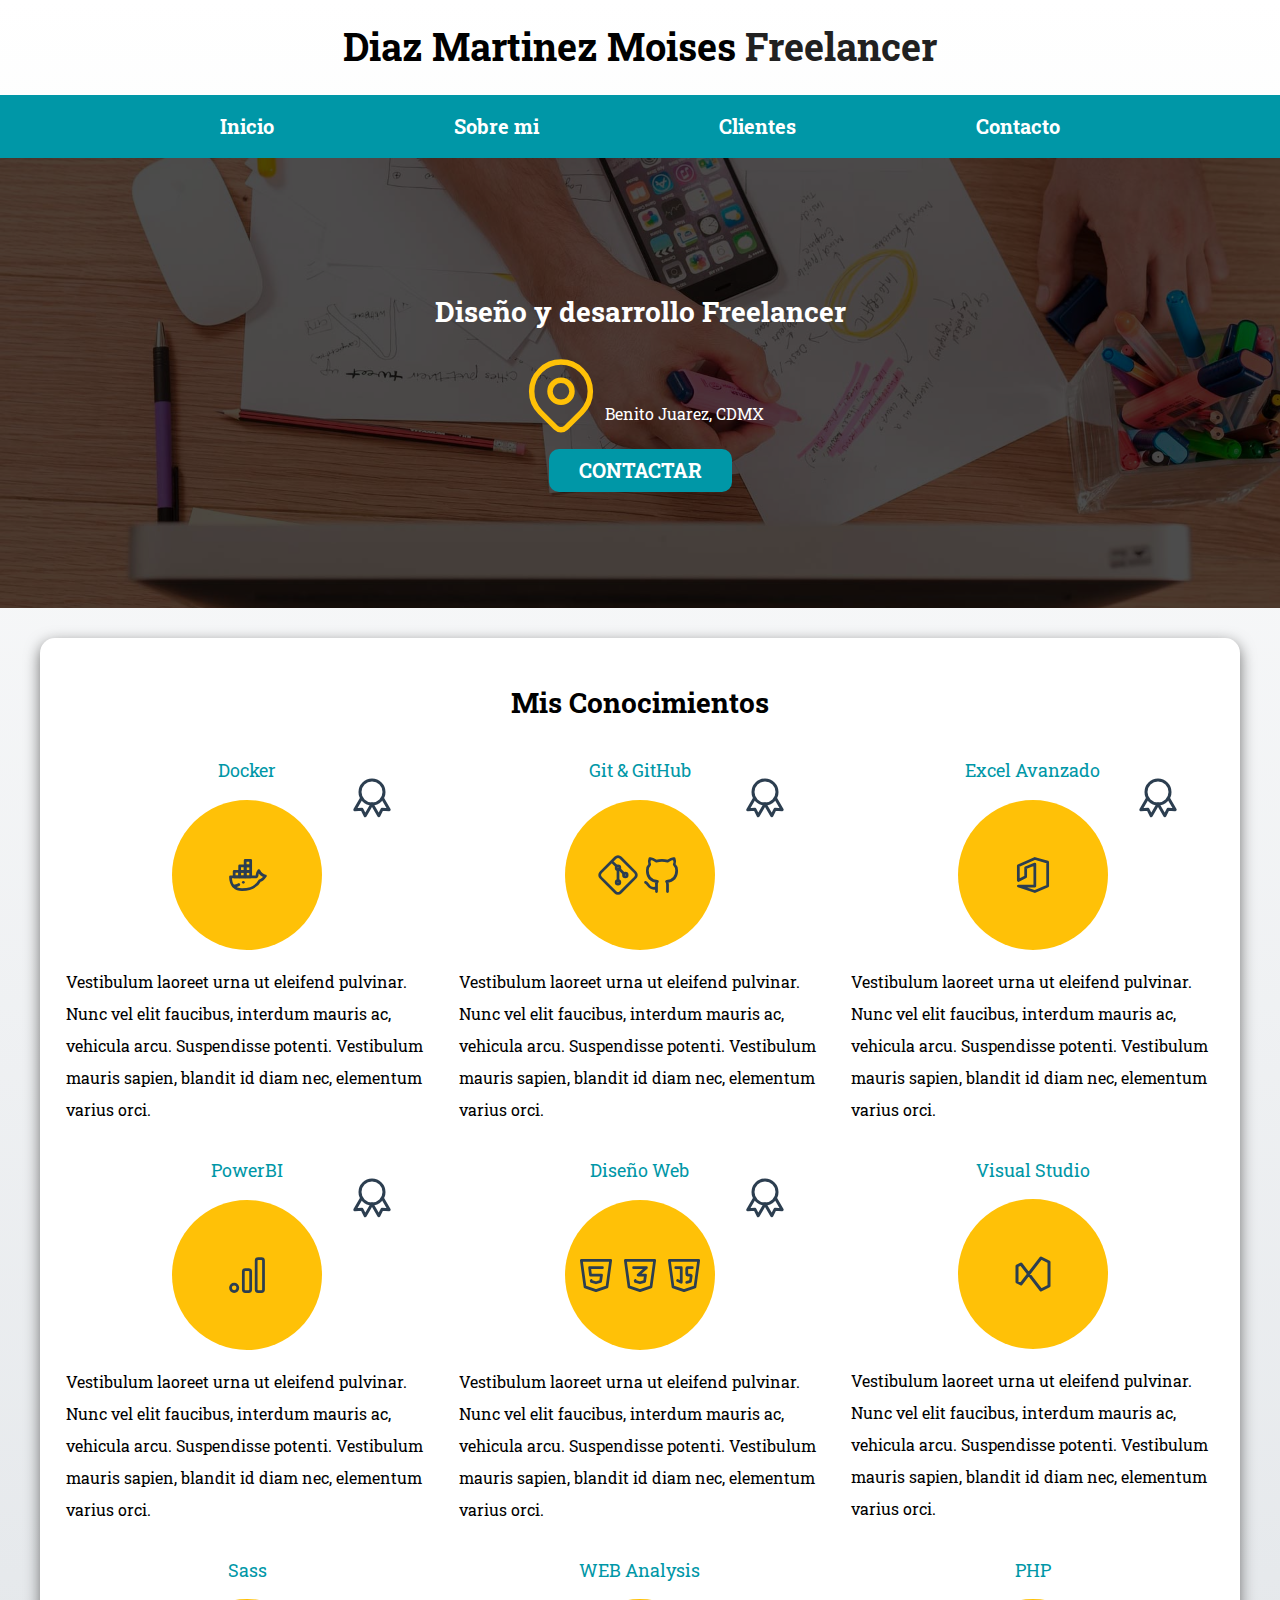
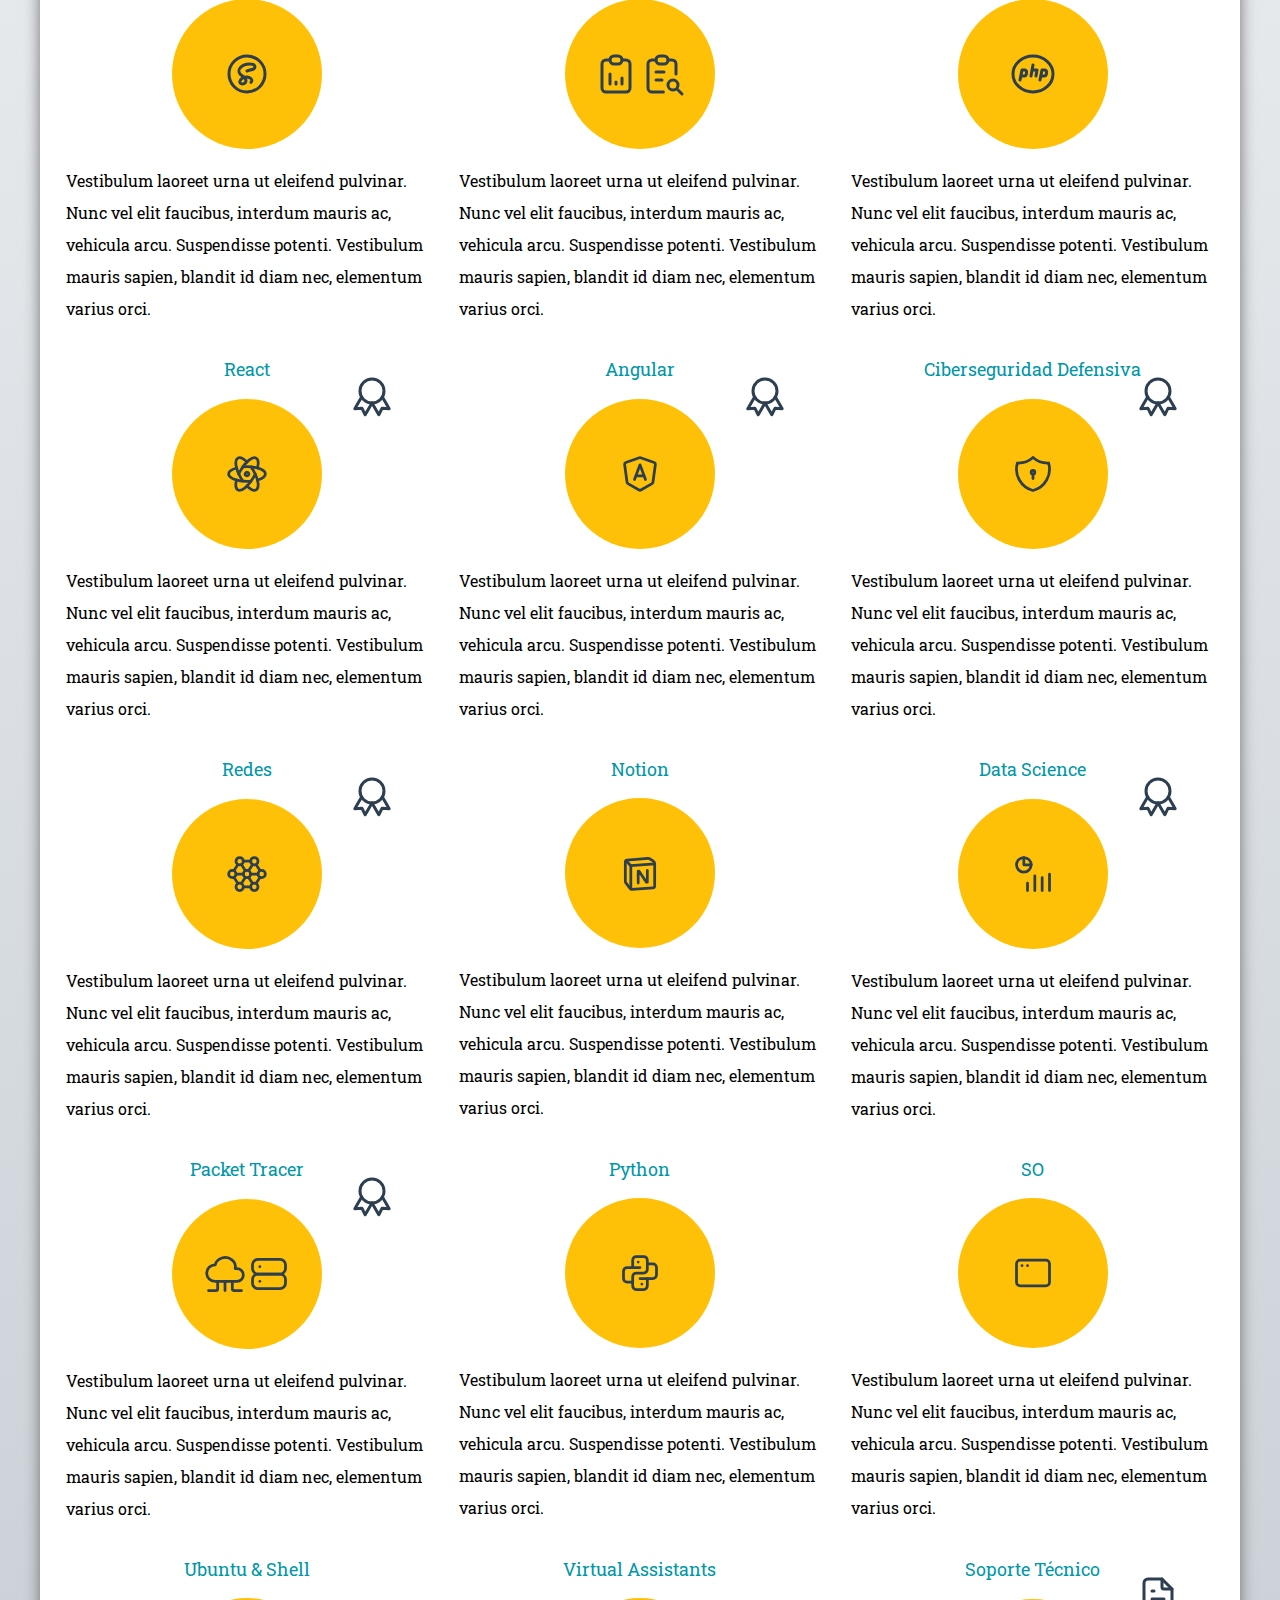
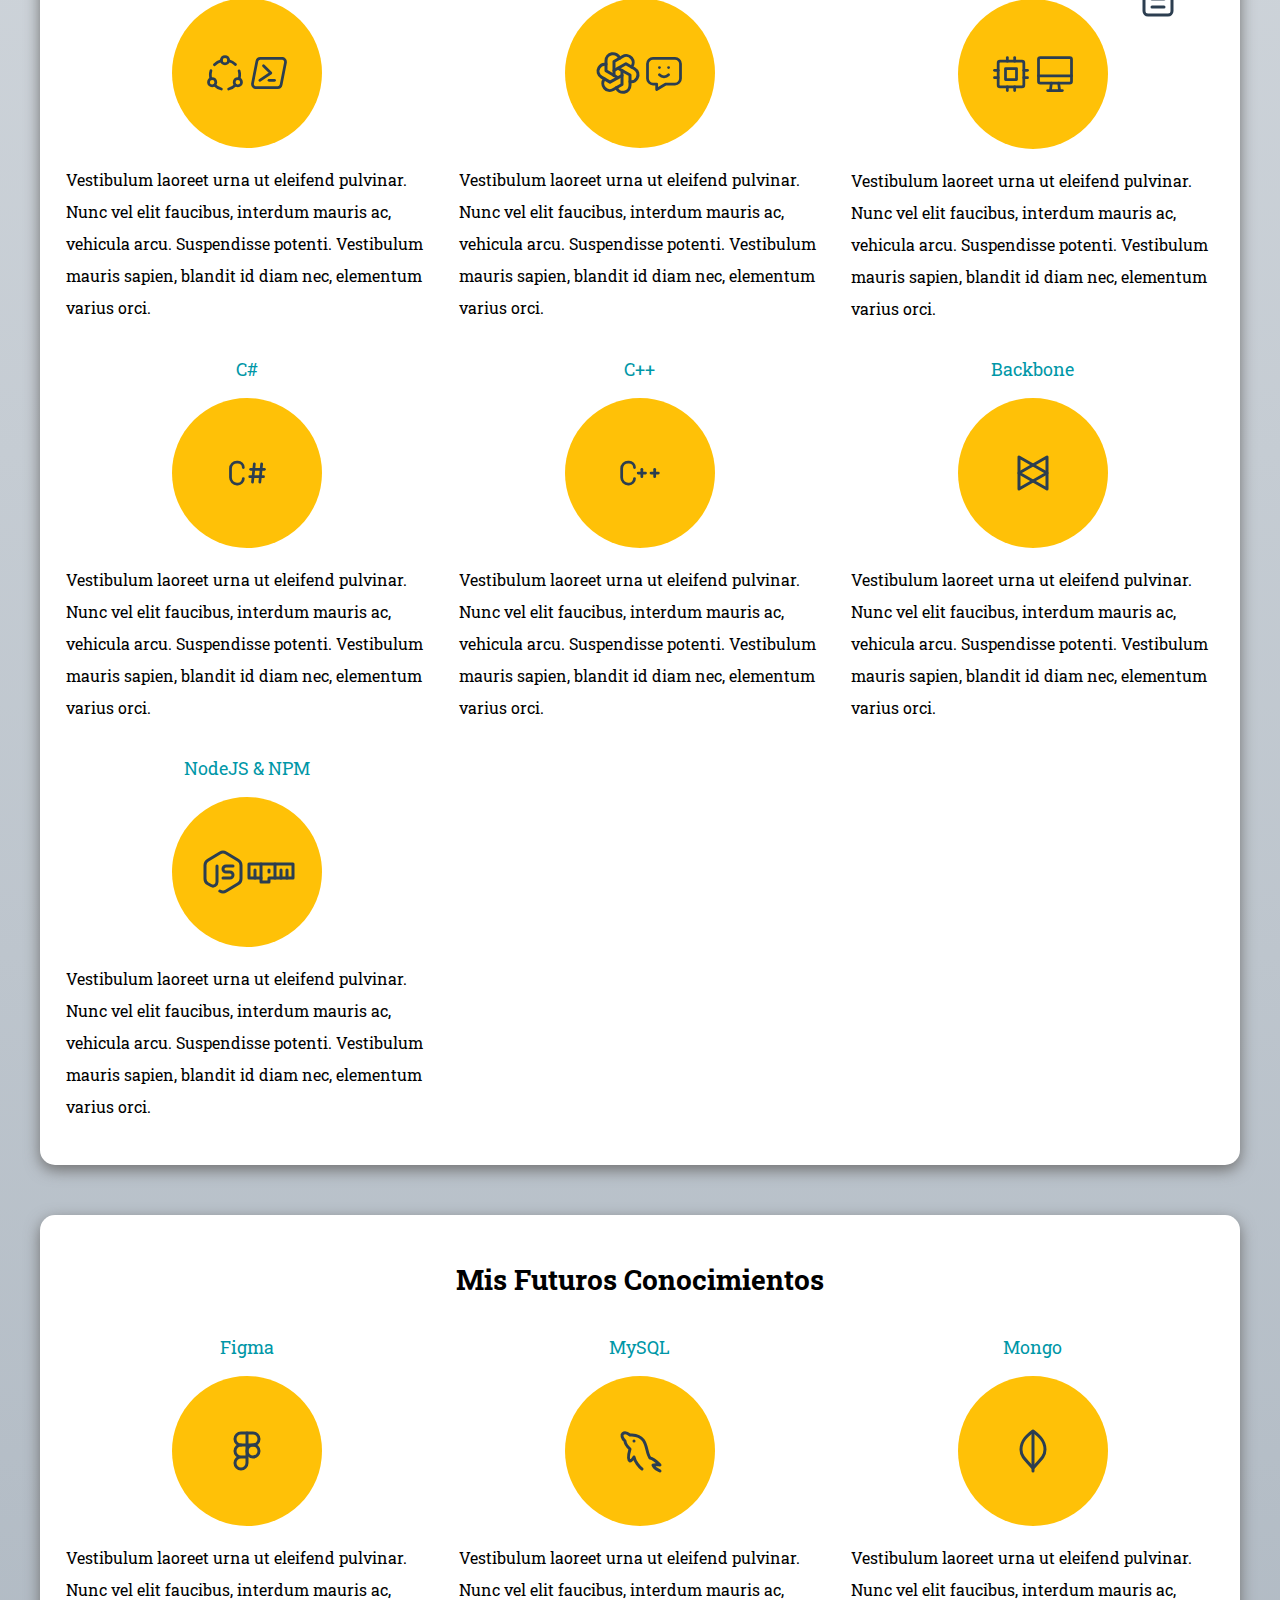
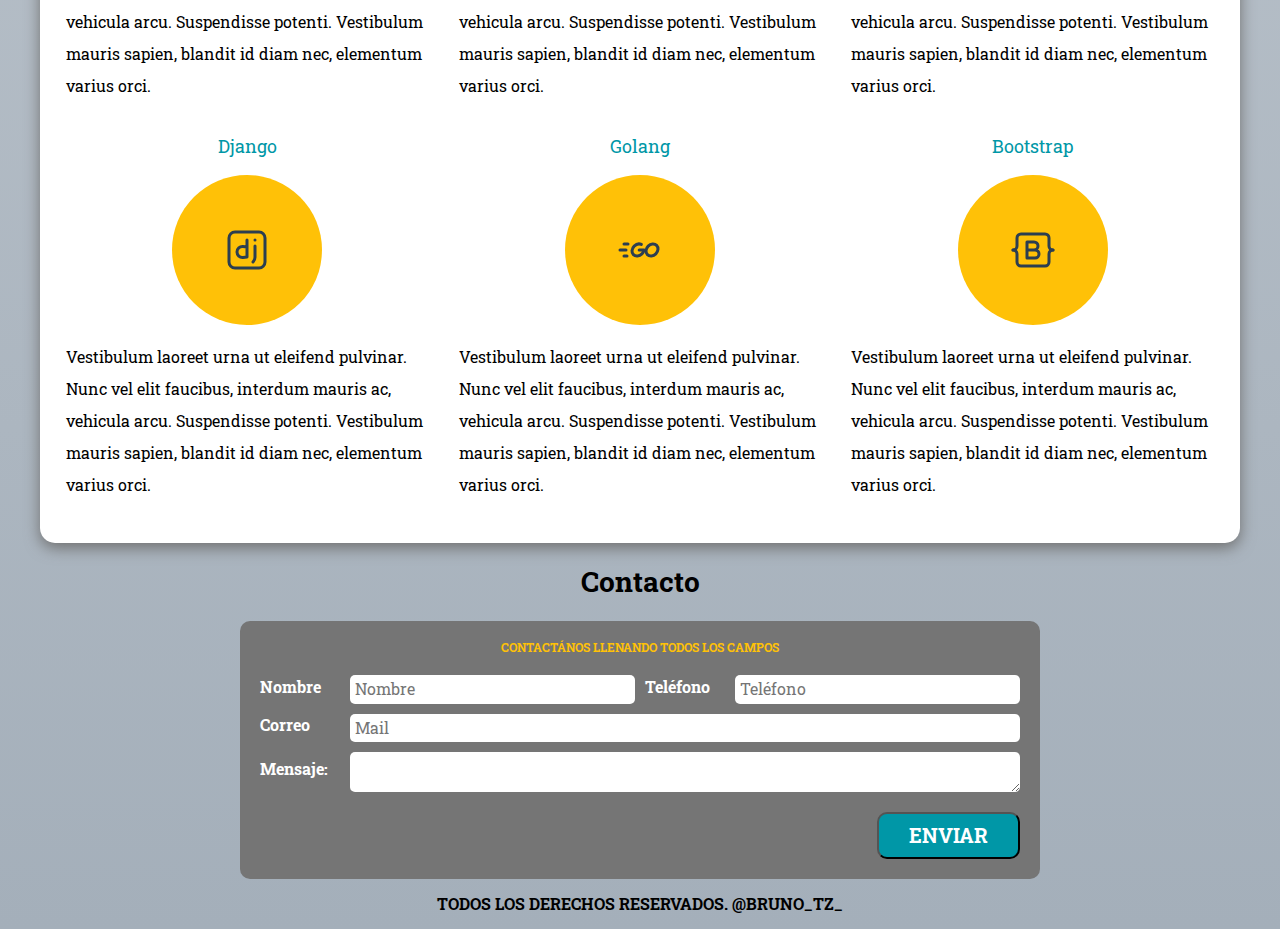
==== commit ec83f1ee: "Se actualizo el perfil sin dsp de Icons" ====
--- a/Proyecto-1/index.html
+++ b/Proyecto-1/index.html
@@ -85,6 +85,16 @@
             </section>
             <section class="servicio">
                 <h3>Git & GitHub</h3>
+                <div class="icono-award">
+                    <svg xmlns="http://www.w3.org/2000/svg" class="icon icon-tabler icon-tabler-award" width="48"
+                        height="48" viewBox="0 0 24 24" stroke-width="1.5" stroke="#2c3e50" fill="none"
+                        stroke-linecap="round" stroke-linejoin="round">
+                        <path stroke="none" d="M0 0h24v24H0z" fill="none" />
+                        <path d="M12 9m-6 0a6 6 0 1 0 12 0a6 6 0 1 0 -12 0" />
+                        <path d="M12 15l3.4 5.89l1.598 -3.233l3.598 .232l-3.4 -5.889" />
+                        <path d="M6.802 12l-3.4 5.89l3.598 -.233l1.598 3.232l3.4 -5.889" />
+                    </svg>
+                </div>
                 <div class="iconos">
                     <svg xmlns="http://www.w3.org/2000/svg" class="icon icon-tabler icon-tabler-brand-git" width="44"
                         height="44" viewBox="0 0 24 24" stroke-width="1.5" stroke="#2c3e50" fill="none"
@@ -114,6 +124,16 @@
             </section>
             <section class="servicio">
                 <h3>Excel Avanzado</h3>
+                <div class="icono-award">
+                    <svg xmlns="http://www.w3.org/2000/svg" class="icon icon-tabler icon-tabler-award" width="48"
+                        height="48" viewBox="0 0 24 24" stroke-width="1.5" stroke="#2c3e50" fill="none"
+                        stroke-linecap="round" stroke-linejoin="round">
+                        <path stroke="none" d="M0 0h24v24H0z" fill="none" />
+                        <path d="M12 9m-6 0a6 6 0 1 0 12 0a6 6 0 1 0 -12 0" />
+                        <path d="M12 15l3.4 5.89l1.598 -3.233l3.598 .232l-3.4 -5.889" />
+                        <path d="M6.802 12l-3.4 5.89l3.598 -.233l1.598 3.232l3.4 -5.889" />
+                    </svg>
+                </div>
                 <div class="iconos">
                     <svg xmlns="http://www.w3.org/2000/svg" class="icon icon-tabler icon-tabler-brand-office" width="44"
                         height="44" viewBox="0 0 24 24" stroke-width="1.5" stroke="#2c3e50" fill="none"
@@ -129,6 +149,16 @@
             </section>
             <section class="servicio">
                 <h3>PowerBI</h3>
+                <div class="icono-award">
+                    <svg xmlns="http://www.w3.org/2000/svg" class="icon icon-tabler icon-tabler-award" width="48"
+                        height="48" viewBox="0 0 24 24" stroke-width="1.5" stroke="#2c3e50" fill="none"
+                        stroke-linecap="round" stroke-linejoin="round">
+                        <path stroke="none" d="M0 0h24v24H0z" fill="none" />
+                        <path d="M12 9m-6 0a6 6 0 1 0 12 0a6 6 0 1 0 -12 0" />
+                        <path d="M12 15l3.4 5.89l1.598 -3.233l3.598 .232l-3.4 -5.889" />
+                        <path d="M6.802 12l-3.4 5.89l3.598 -.233l1.598 3.232l3.4 -5.889" />
+                    </svg>
+                </div>
                 <div class="iconos">
                     <svg xmlns="http://www.w3.org/2000/svg" class="icon icon-tabler icon-tabler-brand-google-analytics"
                         width="44" height="44" viewBox="0 0 24 24" stroke-width="1.5" stroke="#2c3e50" fill="none"
@@ -148,6 +178,16 @@
             </section>
             <section class="servicio">
                 <h3>Diseño Web</h3>
+                <div class="icono-award">
+                    <svg xmlns="http://www.w3.org/2000/svg" class="icon icon-tabler icon-tabler-award" width="48"
+                        height="48" viewBox="0 0 24 24" stroke-width="1.5" stroke="#2c3e50" fill="none"
+                        stroke-linecap="round" stroke-linejoin="round">
+                        <path stroke="none" d="M0 0h24v24H0z" fill="none" />
+                        <path d="M12 9m-6 0a6 6 0 1 0 12 0a6 6 0 1 0 -12 0" />
+                        <path d="M12 15l3.4 5.89l1.598 -3.233l3.598 .232l-3.4 -5.889" />
+                        <path d="M6.802 12l-3.4 5.89l3.598 -.233l1.598 3.232l3.4 -5.889" />
+                    </svg>
+                </div>
                 <div class="iconos">
                     <svg xmlns="http://www.w3.org/2000/svg" class="icon icon-tabler icon-tabler-brand-html5" width="44"
                         height="44" viewBox="0 0 24 24" stroke-width="1.5" stroke="#2c3e50" fill="none"
@@ -163,6 +203,15 @@
                         <path d="M20 4l-2 14.5l-6 2l-6 -2l-2 -14.5z" />
                         <path d="M8.5 8h7l-4.5 4h4l-.5 3.5l-2.5 .75l-2.5 -.75l-.1 -.5" />
                     </svg>
+                    <svg xmlns="http://www.w3.org/2000/svg" class="icon icon-tabler icon-tabler-brand-javascript"
+                        width="44" height="44" viewBox="0 0 24 24" stroke-width="1.5" stroke="#2c3e50" fill="none"
+                        stroke-linecap="round" stroke-linejoin="round">
+                        <path stroke="none" d="M0 0h24v24H0z" fill="none" />
+                        <path d="M20 4l-2 14.5l-6 2l-6 -2l-2 -14.5z" />
+                        <path d="M7.5 8h3v8l-2 -1" />
+                        <path
+                            d="M16.5 8h-2.5a.5 .5 0 0 0 -.5 .5v3a.5 .5 0 0 0 .5 .5h1.423a.5 .5 0 0 1 .495 .57l-.418 2.93l-2 .5" />
+                    </svg>
                 </div>
                 <p>Vestibulum laoreet urna ut eleifend pulvinar. Nunc vel elit faucibus, interdum mauris ac, vehicula
                     arcu.
@@ -185,16 +234,67 @@
                     Vestibulum mauris sapien, blandit id diam nec, elementum varius orci.</p>
             </section>
             <section class="servicio">
-                <h3>JavaScript</h3>
-                <div class="iconos">
-                    <svg xmlns="http://www.w3.org/2000/svg" class="icon icon-tabler icon-tabler-brand-javascript"
-                        width="44" height="44" viewBox="0 0 24 24" stroke-width="1.5" stroke="#2c3e50" fill="none"
-                        stroke-linecap="round" stroke-linejoin="round">
-                        <path stroke="none" d="M0 0h24v24H0z" fill="none" />
-                        <path d="M20 4l-2 14.5l-6 2l-6 -2l-2 -14.5z" />
-                        <path d="M7.5 8h3v8l-2 -1" />
-                        <path
-                            d="M16.5 8h-2.5a.5 .5 0 0 0 -.5 .5v3a.5 .5 0 0 0 .5 .5h1.423a.5 .5 0 0 1 .495 .57l-.418 2.93l-2 .5" />
+                <h3>Sass</h3>
+                <div class="iconos">
+                    <svg xmlns="http://www.w3.org/2000/svg" class="icon icon-tabler icon-tabler-brand-sass" width="48"
+                        height="48" viewBox="0 0 24 24" stroke-width="1.5" stroke="#2c3e50" fill="none"
+                        stroke-linecap="round" stroke-linejoin="round">
+                        <path stroke="none" d="M0 0h24v24H0z" fill="none" />
+                        <path d="M12 12m-9 0a9 9 0 1 0 18 0a9 9 0 1 0 -18 0" />
+                        <path
+                            d="M12 10.523c2.46 -.826 4 -.826 4 -2.155c0 -1.366 -1.347 -1.366 -2.735 -1.366c-1.91 0 -3.352 .49 -4.537 1.748c-.848 .902 -1.027 2.449 -.153 3.307c.973 .956 3.206 1.789 2.884 3.493c-.233 1.235 -1.469 1.823 -2.617 1.202c-.782 -.424 -.454 -1.746 .626 -2.512s2.822 -.992 4.1 -.24c.98 .575 1.046 1.724 .434 2.193" />
+                    </svg>
+                </div>
+                <p>Vestibulum laoreet urna ut eleifend pulvinar. Nunc vel elit faucibus, interdum mauris ac, vehicula
+                    arcu.
+                    Suspendisse potenti.
+                    Vestibulum mauris sapien, blandit id diam nec, elementum varius orci.</p>
+            </section>
+            <section class="servicio">
+                <h3>WEB Analysis</h3>
+                <div class="iconos">
+                    <svg xmlns="http://www.w3.org/2000/svg" class="icon icon-tabler icon-tabler-report-analytics"
+                        width="48" height="48" viewBox="0 0 24 24" stroke-width="1.5" stroke="#2c3e50" fill="none"
+                        stroke-linecap="round" stroke-linejoin="round">
+                        <path stroke="none" d="M0 0h24v24H0z" fill="none" />
+                        <path d="M9 5h-2a2 2 0 0 0 -2 2v12a2 2 0 0 0 2 2h10a2 2 0 0 0 2 -2v-12a2 2 0 0 0 -2 -2h-2" />
+                        <path d="M9 3m0 2a2 2 0 0 1 2 -2h2a2 2 0 0 1 2 2v0a2 2 0 0 1 -2 2h-2a2 2 0 0 1 -2 -2z" />
+                        <path d="M9 17v-5" />
+                        <path d="M12 17v-1" />
+                        <path d="M15 17v-3" />
+                    </svg>
+                    <svg xmlns="http://www.w3.org/2000/svg" class="icon icon-tabler icon-tabler-report-search"
+                        width="48" height="48" viewBox="0 0 24 24" stroke-width="1.5" stroke="#2c3e50" fill="none"
+                        stroke-linecap="round" stroke-linejoin="round">
+                        <path stroke="none" d="M0 0h24v24H0z" fill="none" />
+                        <path d="M8 5h-2a2 2 0 0 0 -2 2v12a2 2 0 0 0 2 2h5.697" />
+                        <path d="M18 12v-5a2 2 0 0 0 -2 -2h-2" />
+                        <path d="M8 3m0 2a2 2 0 0 1 2 -2h2a2 2 0 0 1 2 2v0a2 2 0 0 1 -2 2h-2a2 2 0 0 1 -2 -2z" />
+                        <path d="M8 11h4" />
+                        <path d="M8 15h3" />
+                        <path d="M16.5 17.5m-2.5 0a2.5 2.5 0 1 0 5 0a2.5 2.5 0 1 0 -5 0" />
+                        <path d="M18.5 19.5l2.5 2.5" />
+                    </svg>
+                </div>
+                <p>Vestibulum laoreet urna ut eleifend pulvinar. Nunc vel elit faucibus, interdum mauris ac, vehicula
+                    arcu.
+                    Suspendisse potenti.
+                    Vestibulum mauris sapien, blandit id diam nec, elementum varius orci.</p>
+            </section>
+            <section class="servicio">
+                <h3>PHP</h3>
+                <div class="iconos">
+                    <svg xmlns="http://www.w3.org/2000/svg" class="icon icon-tabler icon-tabler-brand-php" width="48"
+                        height="48" viewBox="0 0 24 24" stroke-width="1.5" stroke="#2c3e50" fill="none"
+                        stroke-linecap="round" stroke-linejoin="round">
+                        <path stroke="none" d="M0 0h24v24H0z" fill="none" />
+                        <path d="M12 12m-10 0a10 9 0 1 0 20 0a10 9 0 1 0 -20 0" />
+                        <path
+                            d="M5.5 15l.395 -1.974l.605 -3.026h1.32a1 1 0 0 1 .986 1.164l-.167 1a1 1 0 0 1 -.986 .836h-1.653" />
+                        <path
+                            d="M15.5 15l.395 -1.974l.605 -3.026h1.32a1 1 0 0 1 .986 1.164l-.167 1a1 1 0 0 1 -.986 .836h-1.653" />
+                        <path d="M12 7.5l-1 5.5" />
+                        <path d="M11.6 10h2.4l-.5 3" />
                     </svg>
                 </div>
                 <p>Vestibulum laoreet urna ut eleifend pulvinar. Nunc vel elit faucibus, interdum mauris ac, vehicula
@@ -204,6 +304,16 @@
             </section>
             <section class="servicio">
                 <h3>React</h3>
+                <div class="icono-award">
+                    <svg xmlns="http://www.w3.org/2000/svg" class="icon icon-tabler icon-tabler-award" width="48"
+                        height="48" viewBox="0 0 24 24" stroke-width="1.5" stroke="#2c3e50" fill="none"
+                        stroke-linecap="round" stroke-linejoin="round">
+                        <path stroke="none" d="M0 0h24v24H0z" fill="none" />
+                        <path d="M12 9m-6 0a6 6 0 1 0 12 0a6 6 0 1 0 -12 0" />
+                        <path d="M12 15l3.4 5.89l1.598 -3.233l3.598 .232l-3.4 -5.889" />
+                        <path d="M6.802 12l-3.4 5.89l3.598 -.233l1.598 3.232l3.4 -5.889" />
+                    </svg>
+                </div>
                 <div class="iconos">
                     <svg xmlns="http://www.w3.org/2000/svg" class="icon icon-tabler icon-tabler-brand-react" width="44"
                         height="44" viewBox="0 0 24 24" stroke-width="1.5" stroke="#2c3e50" fill="none"
@@ -231,6 +341,16 @@
             </section>
             <section class="servicio">
                 <h3>Angular</h3>
+                <div class="icono-award">
+                    <svg xmlns="http://www.w3.org/2000/svg" class="icon icon-tabler icon-tabler-award" width="48"
+                        height="48" viewBox="0 0 24 24" stroke-width="1.5" stroke="#2c3e50" fill="none"
+                        stroke-linecap="round" stroke-linejoin="round">
+                        <path stroke="none" d="M0 0h24v24H0z" fill="none" />
+                        <path d="M12 9m-6 0a6 6 0 1 0 12 0a6 6 0 1 0 -12 0" />
+                        <path d="M12 15l3.4 5.89l1.598 -3.233l3.598 .232l-3.4 -5.889" />
+                        <path d="M6.802 12l-3.4 5.89l3.598 -.233l1.598 3.232l3.4 -5.889" />
+                    </svg>
+                </div>
                 <div class="iconos">
                     <svg xmlns="http://www.w3.org/2000/svg" class="icon icon-tabler icon-tabler-brand-angular"
                         width="44" height="44" viewBox="0 0 24 24" stroke-width="1.5" stroke="#2c3e50" fill="none"
@@ -249,6 +369,16 @@
             </section>
             <section class="servicio">
                 <h3>Ciberseguridad Defensiva</h3>
+                <div class="icono-award">
+                    <svg xmlns="http://www.w3.org/2000/svg" class="icon icon-tabler icon-tabler-award" width="48"
+                        height="48" viewBox="0 0 24 24" stroke-width="1.5" stroke="#2c3e50" fill="none"
+                        stroke-linecap="round" stroke-linejoin="round">
+                        <path stroke="none" d="M0 0h24v24H0z" fill="none" />
+                        <path d="M12 9m-6 0a6 6 0 1 0 12 0a6 6 0 1 0 -12 0" />
+                        <path d="M12 15l3.4 5.89l1.598 -3.233l3.598 .232l-3.4 -5.889" />
+                        <path d="M6.802 12l-3.4 5.89l3.598 -.233l1.598 3.232l3.4 -5.889" />
+                    </svg>
+                </div>
                 <div class="iconos">
                     <svg xmlns="http://www.w3.org/2000/svg" class="icon icon-tabler icon-tabler-shield-lock" width="44"
                         height="44" viewBox="0 0 24 24" stroke-width="1.5" stroke="#2c3e50" fill="none"
@@ -266,6 +396,16 @@
             </section>
             <section class="servicio">
                 <h3>Redes</h3>
+                <div class="icono-award">
+                    <svg xmlns="http://www.w3.org/2000/svg" class="icon icon-tabler icon-tabler-award" width="48"
+                        height="48" viewBox="0 0 24 24" stroke-width="1.5" stroke="#2c3e50" fill="none"
+                        stroke-linecap="round" stroke-linejoin="round">
+                        <path stroke="none" d="M0 0h24v24H0z" fill="none" />
+                        <path d="M12 9m-6 0a6 6 0 1 0 12 0a6 6 0 1 0 -12 0" />
+                        <path d="M12 15l3.4 5.89l1.598 -3.233l3.598 .232l-3.4 -5.889" />
+                        <path d="M6.802 12l-3.4 5.89l3.598 -.233l1.598 3.232l3.4 -5.889" />
+                    </svg>
+                </div>
                 <div class="iconos">
                     <svg xmlns="http://www.w3.org/2000/svg" class="icon icon-tabler icon-tabler-topology-star-ring-3"
                         width="44" height="44" viewBox="0 0 24 24" stroke-width="1.5" stroke="#2c3e50" fill="none"
@@ -318,6 +458,16 @@
             </section>
             <section class="servicio">
                 <h3>Data Science</h3>
+                <div class="icono-award">
+                    <svg xmlns="http://www.w3.org/2000/svg" class="icon icon-tabler icon-tabler-award" width="48"
+                        height="48" viewBox="0 0 24 24" stroke-width="1.5" stroke="#2c3e50" fill="none"
+                        stroke-linecap="round" stroke-linejoin="round">
+                        <path stroke="none" d="M0 0h24v24H0z" fill="none" />
+                        <path d="M12 9m-6 0a6 6 0 1 0 12 0a6 6 0 1 0 -12 0" />
+                        <path d="M12 15l3.4 5.89l1.598 -3.233l3.598 .232l-3.4 -5.889" />
+                        <path d="M6.802 12l-3.4 5.89l3.598 -.233l1.598 3.232l3.4 -5.889" />
+                    </svg>
+                </div>
                 <div class="iconos">
                     <svg xmlns="http://www.w3.org/2000/svg" class="icon icon-tabler icon-tabler-chart-infographic"
                         width="44" height="44" viewBox="0 0 24 24" stroke-width="1.5" stroke="#2c3e50" fill="none"
@@ -338,6 +488,16 @@
             </section>
             <section class="servicio">
                 <h3>Packet Tracer</h3>
+                <div class="icono-award">
+                    <svg xmlns="http://www.w3.org/2000/svg" class="icon icon-tabler icon-tabler-award" width="48"
+                        height="48" viewBox="0 0 24 24" stroke-width="1.5" stroke="#2c3e50" fill="none"
+                        stroke-linecap="round" stroke-linejoin="round">
+                        <path stroke="none" d="M0 0h24v24H0z" fill="none" />
+                        <path d="M12 9m-6 0a6 6 0 1 0 12 0a6 6 0 1 0 -12 0" />
+                        <path d="M12 15l3.4 5.89l1.598 -3.233l3.598 .232l-3.4 -5.889" />
+                        <path d="M6.802 12l-3.4 5.89l3.598 -.233l1.598 3.232l3.4 -5.889" />
+                    </svg>
+                </div>
                 <div class="iconos">
                     <svg xmlns="http://www.w3.org/2000/svg" class="icon icon-tabler icon-tabler-cloud-computing"
                         width="44" height="44" viewBox="0 0 24 24" stroke-width="1.5" stroke="#2c3e50" fill="none"
@@ -402,7 +562,7 @@
                     Vestibulum mauris sapien, blandit id diam nec, elementum varius orci.</p>
             </section>
             <section class="servicio">
-                <h3>Ubuntu</h3>
+                <h3>Ubuntu & Shell</h3>
                 <div class="iconos">
                     <svg xmlns="http://www.w3.org/2000/svg" class="icon icon-tabler icon-tabler-brand-ubuntu" width="44"
                         height="44" viewBox="0 0 24 24" stroke-width="1.5" stroke="#2c3e50" fill="none"
@@ -414,6 +574,15 @@
                         <path d="M5 17m-2 0a2 2 0 1 0 4 0a2 2 0 1 0 -4 0" />
                         <path d="M19 17m-2 0a2 2 0 1 0 4 0a2 2 0 1 0 -4 0" />
                     </svg>
+                    <svg xmlns="http://www.w3.org/2000/svg" class="icon icon-tabler icon-tabler-brand-powershell"
+                        width="44" height="44" viewBox="0 0 24 24" stroke-width="1.5" stroke="#2c3e50" fill="none"
+                        stroke-linecap="round" stroke-linejoin="round">
+                        <path stroke="none" d="M0 0h24v24H0z" fill="none" />
+                        <path
+                            d="M4.887 20h11.868c.893 0 1.664 -.665 1.847 -1.592l2.358 -12c.212 -1.081 -.442 -2.14 -1.462 -2.366a1.784 1.784 0 0 0 -.385 -.042h-11.868c-.893 0 -1.664 .665 -1.847 1.592l-2.358 12c-.212 1.081 .442 2.14 1.462 2.366c.127 .028 .256 .042 .385 .042z" />
+                        <path d="M9 8l4 4l-6 4" />
+                        <path d="M12 16h3" />
+                    </svg>
                 </div>
                 <p>Vestibulum laoreet urna ut eleifend pulvinar. Nunc vel elit faucibus, interdum mauris ac, vehicula
                     arcu.
@@ -423,6 +592,19 @@
             <section class="servicio">
                 <h3>Virtual Assistants</h3>
                 <div class="iconos">
+                    <svg xmlns="http://www.w3.org/2000/svg" class="icon icon-tabler icon-tabler-brand-openai" width="48"
+                        height="48" viewBox="0 0 24 24" stroke-width="1.5" stroke="#2c3e50" fill="none"
+                        stroke-linecap="round" stroke-linejoin="round">
+                        <path stroke="none" d="M0 0h24v24H0z" fill="none" />
+                        <path d="M11.217 19.384a3.501 3.501 0 0 0 6.783 -1.217v-5.167l-6 -3.35" />
+                        <path d="M5.214 15.014a3.501 3.501 0 0 0 4.446 5.266l4.34 -2.534v-6.946" />
+                        <path
+                            d="M6 7.63c-1.391 -.236 -2.787 .395 -3.534 1.689a3.474 3.474 0 0 0 1.271 4.745l4.263 2.514l6 -3.348" />
+                        <path d="M12.783 4.616a3.501 3.501 0 0 0 -6.783 1.217v5.067l6 3.45" />
+                        <path d="M18.786 8.986a3.501 3.501 0 0 0 -4.446 -5.266l-4.34 2.534v6.946" />
+                        <path
+                            d="M18 16.302c1.391 .236 2.787 -.395 3.534 -1.689a3.474 3.474 0 0 0 -1.271 -4.745l-4.308 -2.514l-5.955 3.42" />
+                    </svg>
                     <svg xmlns="http://www.w3.org/2000/svg" class="icon icon-tabler icon-tabler-message-chatbot"
                         width="44" height="44" viewBox="0 0 24 24" stroke-width="1.5" stroke="#2c3e50" fill="none"
                         stroke-linecap="round" stroke-linejoin="round">
@@ -440,25 +622,19 @@
                     Vestibulum mauris sapien, blandit id diam nec, elementum varius orci.</p>
             </section>
             <section class="servicio">
-                <h3>Shell</h3>
-                <div class="iconos">
-                    <svg xmlns="http://www.w3.org/2000/svg" class="icon icon-tabler icon-tabler-brand-powershell"
-                        width="44" height="44" viewBox="0 0 24 24" stroke-width="1.5" stroke="#2c3e50" fill="none"
-                        stroke-linecap="round" stroke-linejoin="round">
-                        <path stroke="none" d="M0 0h24v24H0z" fill="none" />
-                        <path
-                            d="M4.887 20h11.868c.893 0 1.664 -.665 1.847 -1.592l2.358 -12c.212 -1.081 -.442 -2.14 -1.462 -2.366a1.784 1.784 0 0 0 -.385 -.042h-11.868c-.893 0 -1.664 .665 -1.847 1.592l-2.358 12c-.212 1.081 .442 2.14 1.462 2.366c.127 .028 .256 .042 .385 .042z" />
-                        <path d="M9 8l4 4l-6 4" />
-                        <path d="M12 16h3" />
-                    </svg>
-                </div>
-                <p>Vestibulum laoreet urna ut eleifend pulvinar. Nunc vel elit faucibus, interdum mauris ac, vehicula
-                    arcu.
-                    Suspendisse potenti.
-                    Vestibulum mauris sapien, blandit id diam nec, elementum varius orci.</p>
-            </section>
-            <section class="servicio">
                 <h3>Soporte Técnico</h3>
+                <div class="icono-award">
+                    <svg xmlns="http://www.w3.org/2000/svg" class="icon icon-tabler icon-tabler-file-text" width="48"
+                        height="48" viewBox="0 0 24 24" stroke-width="1.5" stroke="#2c3e50" fill="none"
+                        stroke-linecap="round" stroke-linejoin="round">
+                        <path stroke="none" d="M0 0h24v24H0z" fill="none" />
+                        <path d="M14 3v4a1 1 0 0 0 1 1h4" />
+                        <path d="M17 21h-10a2 2 0 0 1 -2 -2v-14a2 2 0 0 1 2 -2h7l5 5v11a2 2 0 0 1 -2 2z" />
+                        <path d="M9 9l1 0" />
+                        <path d="M9 13l6 0" />
+                        <path d="M9 17l6 0" />
+                    </svg>
+                </div>
                 <div class="iconos">
                     <svg xmlns="http://www.w3.org/2000/svg" class="icon icon-tabler icon-tabler-cpu" width="44"
                         height="44" viewBox="0 0 24 24" stroke-width="1.5" stroke="#2c3e50" fill="none"
@@ -531,7 +707,164 @@
                     Suspendisse potenti.
                     Vestibulum mauris sapien, blandit id diam nec, elementum varius orci.</p>
             </section>
-        </div><!--Cierre del div servicios-->
+            <section class="servicio">
+                <h3>Backbone</h3>
+                <div class="iconos">
+                    <svg xmlns="http://www.w3.org/2000/svg" class="icon icon-tabler icon-tabler-brand-backbone"
+                        width="48" height="48" viewBox="0 0 24 24" stroke-width="1.5" stroke="#2c3e50" fill="none"
+                        stroke-linecap="round" stroke-linejoin="round">
+                        <path stroke="none" d="M0 0h24v24H0z" fill="none" />
+                        <path d="M5 20l14 -8l-14 -8z" />
+                        <path d="M19 20l-14 -8l14 -8z" />
+                    </svg>
+                </div>
+                <p>Vestibulum laoreet urna ut eleifend pulvinar. Nunc vel elit faucibus, interdum mauris ac, vehicula
+                    arcu.
+                    Suspendisse potenti.
+                    Vestibulum mauris sapien, blandit id diam nec, elementum varius orci.</p>
+            </section>
+            <section class="servicio">
+                <h3>NodeJS & NPM</h3>
+                <div class="iconos">
+                    <svg xmlns="http://www.w3.org/2000/svg" class="icon icon-tabler icon-tabler-brand-nodejs" width="48"
+                        height="48" viewBox="0 0 24 24" stroke-width="1.5" stroke="#2c3e50" fill="none"
+                        stroke-linecap="round" stroke-linejoin="round">
+                        <path stroke="none" d="M0 0h24v24H0z" fill="none" />
+                        <path
+                            d="M9 9v8.044a2 2 0 0 1 -2.996 1.734l-1.568 -.9a3 3 0 0 1 -1.436 -2.561v-6.635a3 3 0 0 1 1.436 -2.56l6 -3.667a3 3 0 0 1 3.128 0l6 3.667a3 3 0 0 1 1.436 2.561v6.634a3 3 0 0 1 -1.436 2.56l-6 3.667a3 3 0 0 1 -3.128 0" />
+                        <path d="M17 9h-3.5a1.5 1.5 0 0 0 0 3h2a1.5 1.5 0 0 1 0 3h-3.5" />
+                    </svg>
+                    <svg xmlns="http://www.w3.org/2000/svg" class="icon icon-tabler icon-tabler-brand-npm" width="48"
+                        height="48" viewBox="0 0 24 24" stroke-width="1.5" stroke="#2c3e50" fill="none"
+                        stroke-linecap="round" stroke-linejoin="round">
+                        <path stroke="none" d="M0 0h24v24H0z" fill="none" />
+                        <path d="M1 8h22v7h-12v2h-4v-2h-6z" />
+                        <path d="M7 8v7" />
+                        <path d="M14 8v7" />
+                        <path d="M17 11v4" />
+                        <path d="M4 11v4" />
+                        <path d="M11 11v1" />
+                        <path d="M20 11v4" />
+                    </svg>
+                </div>
+                <p>Vestibulum laoreet urna ut eleifend pulvinar. Nunc vel elit faucibus, interdum mauris ac, vehicula
+                    arcu.
+                    Suspendisse potenti.
+                    Vestibulum mauris sapien, blandit id diam nec, elementum varius orci.</p>
+            </section>
+        </div><!--Cierre del div Conocimientos-->
+    </main>
+    <main class="contenedor sombra">
+        <h2>Mis Futuros Conocimientos</h2>
+        <div class="servicios">
+            <section class="servicio">
+                <h3>Figma</h3>
+                <div class="iconos">
+                    <svg xmlns="http://www.w3.org/2000/svg" class="icon icon-tabler icon-tabler-brand-figma" width="48"
+                        height="48" viewBox="0 0 24 24" stroke-width="1.5" stroke="#2c3e50" fill="none"
+                        stroke-linecap="round" stroke-linejoin="round">
+                        <path stroke="none" d="M0 0h24v24H0z" fill="none" />
+                        <path d="M15 12m-3 0a3 3 0 1 0 6 0a3 3 0 1 0 -6 0" />
+                        <path d="M6 3m0 3a3 3 0 0 1 3 -3h6a3 3 0 0 1 3 3v0a3 3 0 0 1 -3 3h-6a3 3 0 0 1 -3 -3z" />
+                        <path d="M9 9a3 3 0 0 0 0 6h3m-3 0a3 3 0 1 0 3 3v-15" />
+                    </svg>
+                </div>
+                <p>Vestibulum laoreet urna ut eleifend pulvinar. Nunc vel elit faucibus, interdum mauris ac, vehicula
+                    arcu.
+                    Suspendisse potenti.
+                    Vestibulum mauris sapien, blandit id diam nec, elementum varius orci.</p>
+            </section>
+            <section class="servicio">
+                <h3>MySQL</h3>
+                <div class="iconos">
+                    <svg xmlns="http://www.w3.org/2000/svg" class="icon icon-tabler icon-tabler-brand-mysql" width="48"
+                        height="48" viewBox="0 0 24 24" stroke-width="1.5" stroke="#2c3e50" fill="none"
+                        stroke-linecap="round" stroke-linejoin="round">
+                        <path stroke="none" d="M0 0h24v24H0z" fill="none" />
+                        <path
+                            d="M13 21c-1.427 -1.026 -3.59 -3.854 -4 -6c-.486 .77 -1.501 2 -2 2c-1.499 -.888 -.574 -3.973 0 -6c-1.596 -1.433 -2.468 -2.458 -2.5 -4c-3.35 -3.44 -.444 -5.27 2.5 -3h1c8.482 .5 6.421 8.07 9 11.5c2.295 .522 3.665 2.254 5 3.5c-2.086 -.2 -2.784 -.344 -3.5 0c.478 1.64 2.123 2.2 3.5 3" />
+                        <path d="M9 7h.01" />
+                    </svg>
+                </div>
+                <p>Vestibulum laoreet urna ut eleifend pulvinar. Nunc vel elit faucibus, interdum mauris ac, vehicula
+                    arcu.
+                    Suspendisse potenti.
+                    Vestibulum mauris sapien, blandit id diam nec, elementum varius orci.</p>
+            </section>
+            <section class="servicio">
+                <h3>Mongo</h3>
+                <div class="iconos">
+                    <svg xmlns="http://www.w3.org/2000/svg" class="icon icon-tabler icon-tabler-brand-mongodb"
+                        width="48" height="48" viewBox="0 0 24 24" stroke-width="1.5" stroke="#2c3e50" fill="none"
+                        stroke-linecap="round" stroke-linejoin="round">
+                        <path stroke="none" d="M0 0h24v24H0z" fill="none" />
+                        <path d="M12 3v19" />
+                        <path
+                            d="M18 11.227c0 3.273 -1.812 4.77 -6 9.273c-4.188 -4.503 -6 -6 -6 -9.273c0 -4.454 3.071 -6.927 6 -9.227c2.929 2.3 6 4.773 6 9.227z" />
+                    </svg>
+                </div>
+                <p>Vestibulum laoreet urna ut eleifend pulvinar. Nunc vel elit faucibus, interdum mauris ac, vehicula
+                    arcu.
+                    Suspendisse potenti.
+                    Vestibulum mauris sapien, blandit id diam nec, elementum varius orci.</p>
+            </section>
+            <section class="servicio">
+                <h3>Django</h3>
+                <div class="iconos">
+                    <svg xmlns="http://www.w3.org/2000/svg" class="icon icon-tabler icon-tabler-brand-django" width="48"
+                        height="48" viewBox="0 0 24 24" stroke-width="1.5" stroke="#2c3e50" fill="none"
+                        stroke-linecap="round" stroke-linejoin="round">
+                        <path stroke="none" d="M0 0h24v24H0z" fill="none" />
+                        <path d="M3 3m0 3a3 3 0 0 1 3 -3h12a3 3 0 0 1 3 3v12a3 3 0 0 1 -3 3h-12a3 3 0 0 1 -3 -3z" />
+                        <path d="M12 7v8.5l-2.015 .201a2.715 2.715 0 1 1 0 -5.402l2.015 .201" />
+                        <path d="M16 7v.01" />
+                        <path d="M16 10v5.586c0 .905 -.36 1.774 -1 2.414" />
+                    </svg>
+                </div>
+                <p>Vestibulum laoreet urna ut eleifend pulvinar. Nunc vel elit faucibus, interdum mauris ac, vehicula
+                    arcu.
+                    Suspendisse potenti.
+                    Vestibulum mauris sapien, blandit id diam nec, elementum varius orci.</p>
+            </section>
+            <section class="servicio">
+                <h3>Golang</h3>
+                <div class="iconos">
+                    <svg xmlns="http://www.w3.org/2000/svg" class="icon icon-tabler icon-tabler-brand-golang" width="48"
+                        height="48" viewBox="0 0 24 24" stroke-width="1.5" stroke="#2c3e50" fill="none"
+                        stroke-linecap="round" stroke-linejoin="round">
+                        <path stroke="none" d="M0 0h24v24H0z" fill="none" />
+                        <path
+                            d="M15.695 14.305c1.061 1.06 2.953 .888 4.226 -.384c1.272 -1.273 1.444 -3.165 .384 -4.226c-1.061 -1.06 -2.953 -.888 -4.226 .384c-1.272 1.273 -1.444 3.165 -.384 4.226z" />
+                        <path
+                            d="M12.68 9.233c-1.084 -.497 -2.545 -.191 -3.591 .846c-1.284 1.273 -1.457 3.165 -.388 4.226c1.07 1.06 2.978 .888 4.261 -.384a3.669 3.669 0 0 0 1.038 -1.921h-2.427" />
+                        <path d="M5.5 15h-1.5" />
+                        <path d="M6 9h-2" />
+                        <path d="M5 12h-3" />
+                    </svg>
+                </div>
+                <p>Vestibulum laoreet urna ut eleifend pulvinar. Nunc vel elit faucibus, interdum mauris ac, vehicula
+                    arcu.
+                    Suspendisse potenti.
+                    Vestibulum mauris sapien, blandit id diam nec, elementum varius orci.</p>
+            </section>
+            <section class="servicio">
+                <h3>Bootstrap</h3>
+                <div class="iconos">
+                    <svg xmlns="http://www.w3.org/2000/svg" class="icon icon-tabler icon-tabler-brand-bootstrap"
+                        width="48" height="48" viewBox="0 0 24 24" stroke-width="1.5" stroke="#2c3e50" fill="none"
+                        stroke-linecap="round" stroke-linejoin="round">
+                        <path stroke="none" d="M0 0h24v24H0z" fill="none" />
+                        <path d="M2 12a2 2 0 0 0 2 -2v-4a2 2 0 0 1 2 -2h12a2 2 0 0 1 2 2v4a2 2 0 0 0 2 2" />
+                        <path d="M2 12a2 2 0 0 1 2 2v4a2 2 0 0 0 2 2h12a2 2 0 0 0 2 -2v-4a2 2 0 0 1 2 -2" />
+                        <path d="M9 16v-8h3.5a2 2 0 1 1 0 4h-3.5h4a2 2 0 1 1 0 4h-4z" />
+                    </svg>
+                </div>
+                <p>Vestibulum laoreet urna ut eleifend pulvinar. Nunc vel elit faucibus, interdum mauris ac, vehicula
+                    arcu.
+                    Suspendisse potenti.
+                    Vestibulum mauris sapien, blandit id diam nec, elementum varius orci.</p>
+            </section>
+        </div><!--Cierre del div Futuros Conocimientos-->
     </main>
 
     <div id="contacto" class="contacto">
@@ -568,7 +901,7 @@
     </div>
     </div>
     <footer>
-        <p>Todos los derechos reservados. Diaz Martinez Moises</p>
+        <p>Todos los derechos reservados. @Bruno_tz_</p>
     </footer>
 </body>
 
--- a/Proyecto-1/css/style.css
+++ b/Proyecto-1/css/style.css
@@ -47,8 +47,19 @@
 }
 
 .contenedor {
-    max-width: 120rem;
+    max-width: 90rem;
     margin: 0 auto;
+}
+
+main:last-of-type{
+    margin-top: 5rem;
+}
+
+@media (min-width:1080px) {
+    .contenedor {
+        max-width: 120rem;
+        margin: 0 auto;
+    }
 }
 
 .boton {
@@ -140,6 +151,14 @@
     align-items: flex-end;
 }
 
+@media (min-width: 480px) {
+    .servicios {
+        display: grid;
+        grid-template-columns: repeat(2, 1fr);
+        column-gap: 3rem;
+    }
+}
+
 @media (min-width: 780px) {
     .servicios {
         display: grid;
@@ -147,22 +166,27 @@
         column-gap: 3rem;
     }
 }
-.servicio{
+
+.servicio {
     display: flex;
     flex-direction: column;
     align-items: center;
 }
-.servicio h3{
+
+.servicio h3 {
     color: var(--secundario);
     font-weight: 400;
 }
-.servicio p{
+
+.servicio p {
     line-height: 2;
 }
-.icono-award{
-    margin: -5rem -25rem 0 0;
-}
-.servicio .iconos{
+
+.icono-award {
+    margin: -2.5rem -25rem -2.5rem 0;
+}
+
+.servicio .iconos {
     width: 15rem;
     height: 15rem;
     background-color: var(--primario);
@@ -171,6 +195,7 @@
     justify-content: center;
     align-items: center;
 }
+
 .iconos i {
     font-size: 2rem;
     color: var(--oscuro);
@@ -183,6 +208,7 @@
     scroll-snap-align: center;
     scroll-snap-stop: always;
 }
+
 .formulario legend {
     text-align: center;
     font-size: 1.2rem;
@@ -192,12 +218,14 @@
     text-transform: uppercase;
     font-weight: 700;
 }
+
 @media (min-width:768px) {
     .formulario {
         max-width: 800px;
         margin: 0 auto;
     }
 }
+
 .contenedor-campos {
     display: flex;
     justify-content: space-between;
@@ -208,28 +236,33 @@
     margin-bottom: 1rem;
     width: 100%;
 }
+
 @media (min-width:480px) {
     .campo {
         display: flex;
         align-items: center;
     }
 }
+
 @media (min-width: 768px) {
-    .campo{
+    .campo {
         flex: 0 0 calc(50% - .5rem)
     }
 }
+
 .campo label {
     color: var(--blanco);
     font-weight: 700;
     margin-bottom: .5rem;
     display: block;
 }
+
 @media (min-width:480px) {
     .campo label {
         flex: 0 0 90px;
     }
 }
+
 .campo input[type="text"],
 .campo input[type="tel"],
 .campo input[type="mail"],
@@ -239,20 +272,22 @@
     border: none;
     border-radius: .5rem;
 }
+
 @media (min-width: 768px) {
-    :is(.campo) :is( 
-        input[type="text"], 
-        input[type="text"],  
-        input[type="tel"],  
-        input[type="mail"] , 
-        textarea ) {
+
+    :is(.campo) :is(input[type="text"],
+        input[type="text"],
+        input[type="tel"],
+        input[type="mail"],
+        textarea) {
         flex: 1;
     }
 }
 
-.w-100{
+.w-100 {
     flex: 0 0 100%;
 }
+
 .campo textarea {
     height: 4rem;
 }
@@ -262,6 +297,8 @@
     justify-content: flex-end;
 }
 
-.footer {
+footer {
     text-align: center;
+    font-weight: bold;
+    text-transform: uppercase;
 }--- a/Proyecto-1/css/style.css
+++ b/Proyecto-1/css/style.css
@@ -47,8 +47,19 @@
 }
 
 .contenedor {
-    max-width: 120rem;
+    max-width: 90rem;
     margin: 0 auto;
+}
+
+main:last-of-type{
+    margin-top: 5rem;
+}
+
+@media (min-width:1080px) {
+    .contenedor {
+        max-width: 120rem;
+        margin: 0 auto;
+    }
 }
 
 .boton {
@@ -140,6 +151,14 @@
     align-items: flex-end;
 }
 
+@media (min-width: 480px) {
+    .servicios {
+        display: grid;
+        grid-template-columns: repeat(2, 1fr);
+        column-gap: 3rem;
+    }
+}
+
 @media (min-width: 780px) {
     .servicios {
         display: grid;
@@ -147,22 +166,27 @@
         column-gap: 3rem;
     }
 }
-.servicio{
+
+.servicio {
     display: flex;
     flex-direction: column;
     align-items: center;
 }
-.servicio h3{
+
+.servicio h3 {
     color: var(--secundario);
     font-weight: 400;
 }
-.servicio p{
+
+.servicio p {
     line-height: 2;
 }
-.icono-award{
-    margin: -5rem -25rem 0 0;
-}
-.servicio .iconos{
+
+.icono-award {
+    margin: -2.5rem -25rem -2.5rem 0;
+}
+
+.servicio .iconos {
     width: 15rem;
     height: 15rem;
     background-color: var(--primario);
@@ -171,6 +195,7 @@
     justify-content: center;
     align-items: center;
 }
+
 .iconos i {
     font-size: 2rem;
     color: var(--oscuro);
@@ -183,6 +208,7 @@
     scroll-snap-align: center;
     scroll-snap-stop: always;
 }
+
 .formulario legend {
     text-align: center;
     font-size: 1.2rem;
@@ -192,12 +218,14 @@
     text-transform: uppercase;
     font-weight: 700;
 }
+
 @media (min-width:768px) {
     .formulario {
         max-width: 800px;
         margin: 0 auto;
     }
 }
+
 .contenedor-campos {
     display: flex;
     justify-content: space-between;
@@ -208,28 +236,33 @@
     margin-bottom: 1rem;
     width: 100%;
 }
+
 @media (min-width:480px) {
     .campo {
         display: flex;
         align-items: center;
     }
 }
+
 @media (min-width: 768px) {
-    .campo{
+    .campo {
         flex: 0 0 calc(50% - .5rem)
     }
 }
+
 .campo label {
     color: var(--blanco);
     font-weight: 700;
     margin-bottom: .5rem;
     display: block;
 }
+
 @media (min-width:480px) {
     .campo label {
         flex: 0 0 90px;
     }
 }
+
 .campo input[type="text"],
 .campo input[type="tel"],
 .campo input[type="mail"],
@@ -239,20 +272,22 @@
     border: none;
     border-radius: .5rem;
 }
+
 @media (min-width: 768px) {
-    :is(.campo) :is( 
-        input[type="text"], 
-        input[type="text"],  
-        input[type="tel"],  
-        input[type="mail"] , 
-        textarea ) {
+
+    :is(.campo) :is(input[type="text"],
+        input[type="text"],
+        input[type="tel"],
+        input[type="mail"],
+        textarea) {
         flex: 1;
     }
 }
 
-.w-100{
+.w-100 {
     flex: 0 0 100%;
 }
+
 .campo textarea {
     height: 4rem;
 }
@@ -262,6 +297,8 @@
     justify-content: flex-end;
 }
 
-.footer {
+footer {
     text-align: center;
+    font-weight: bold;
+    text-transform: uppercase;
 }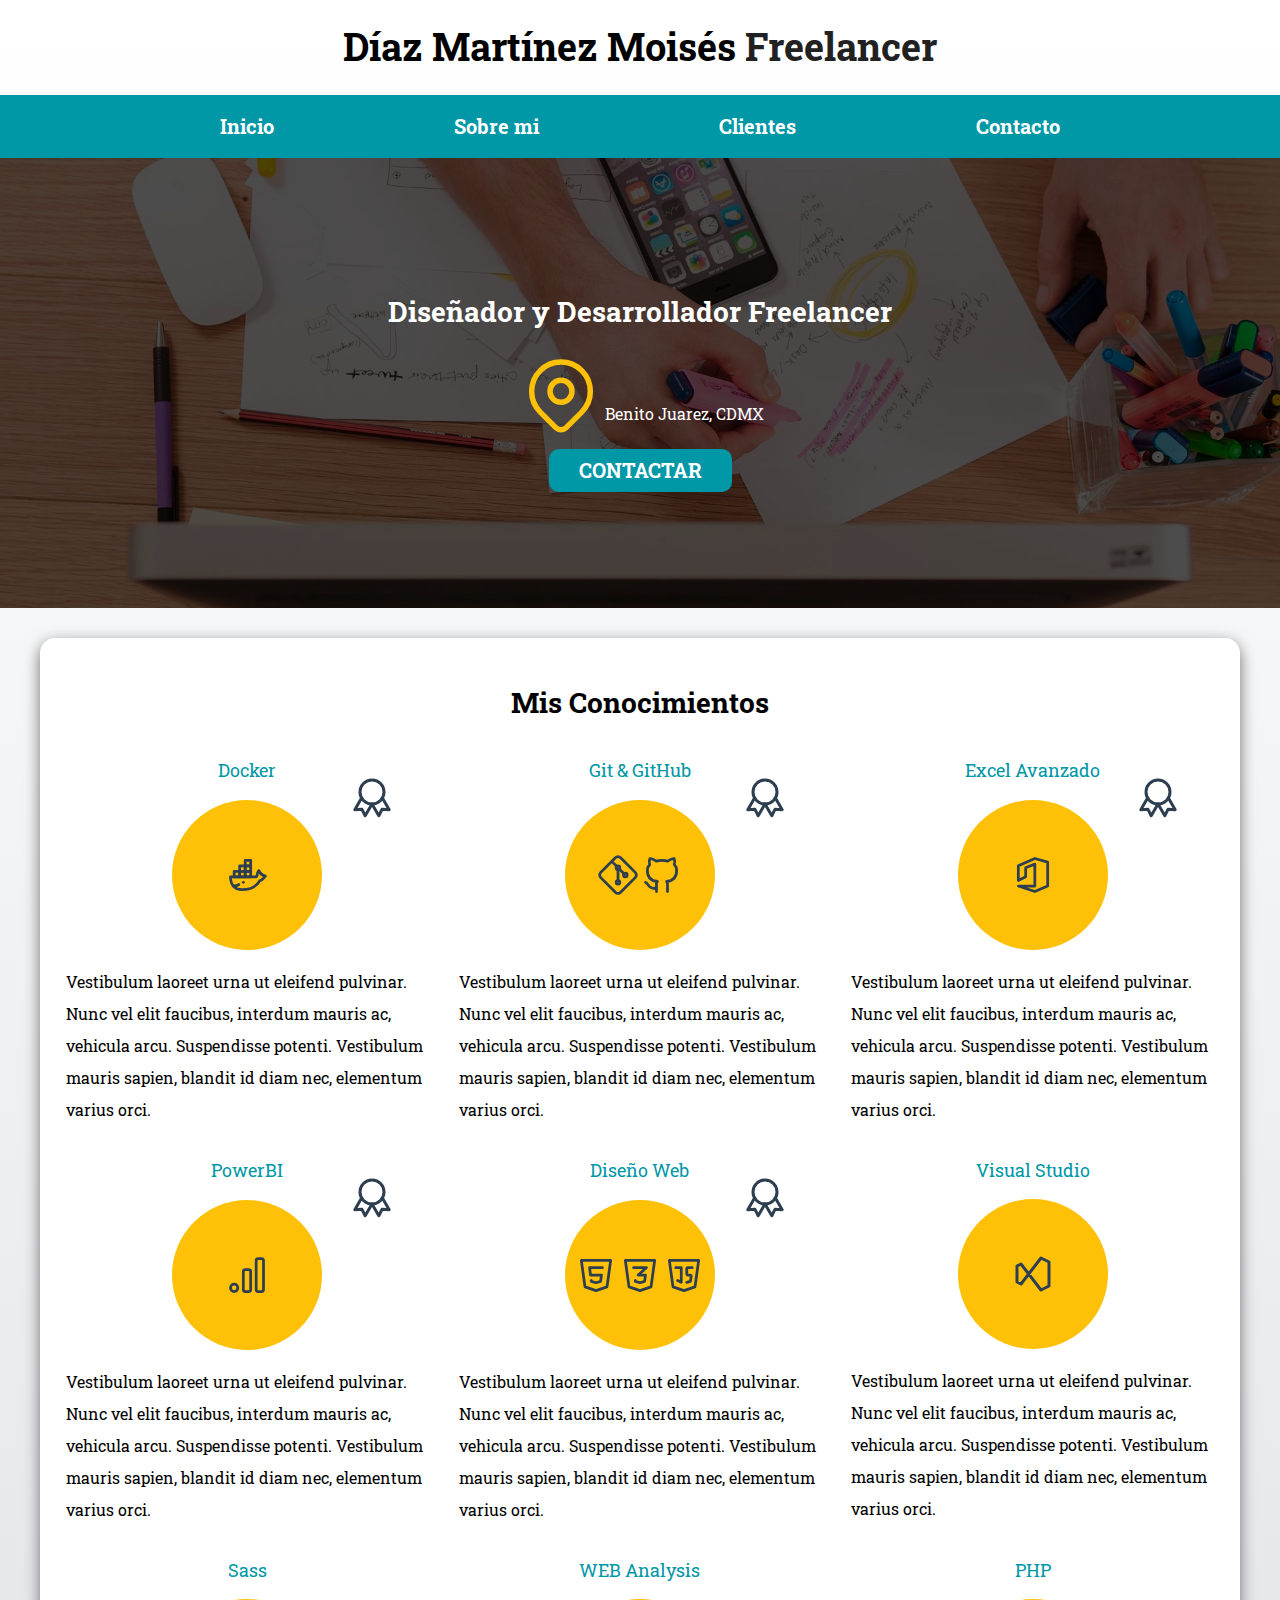
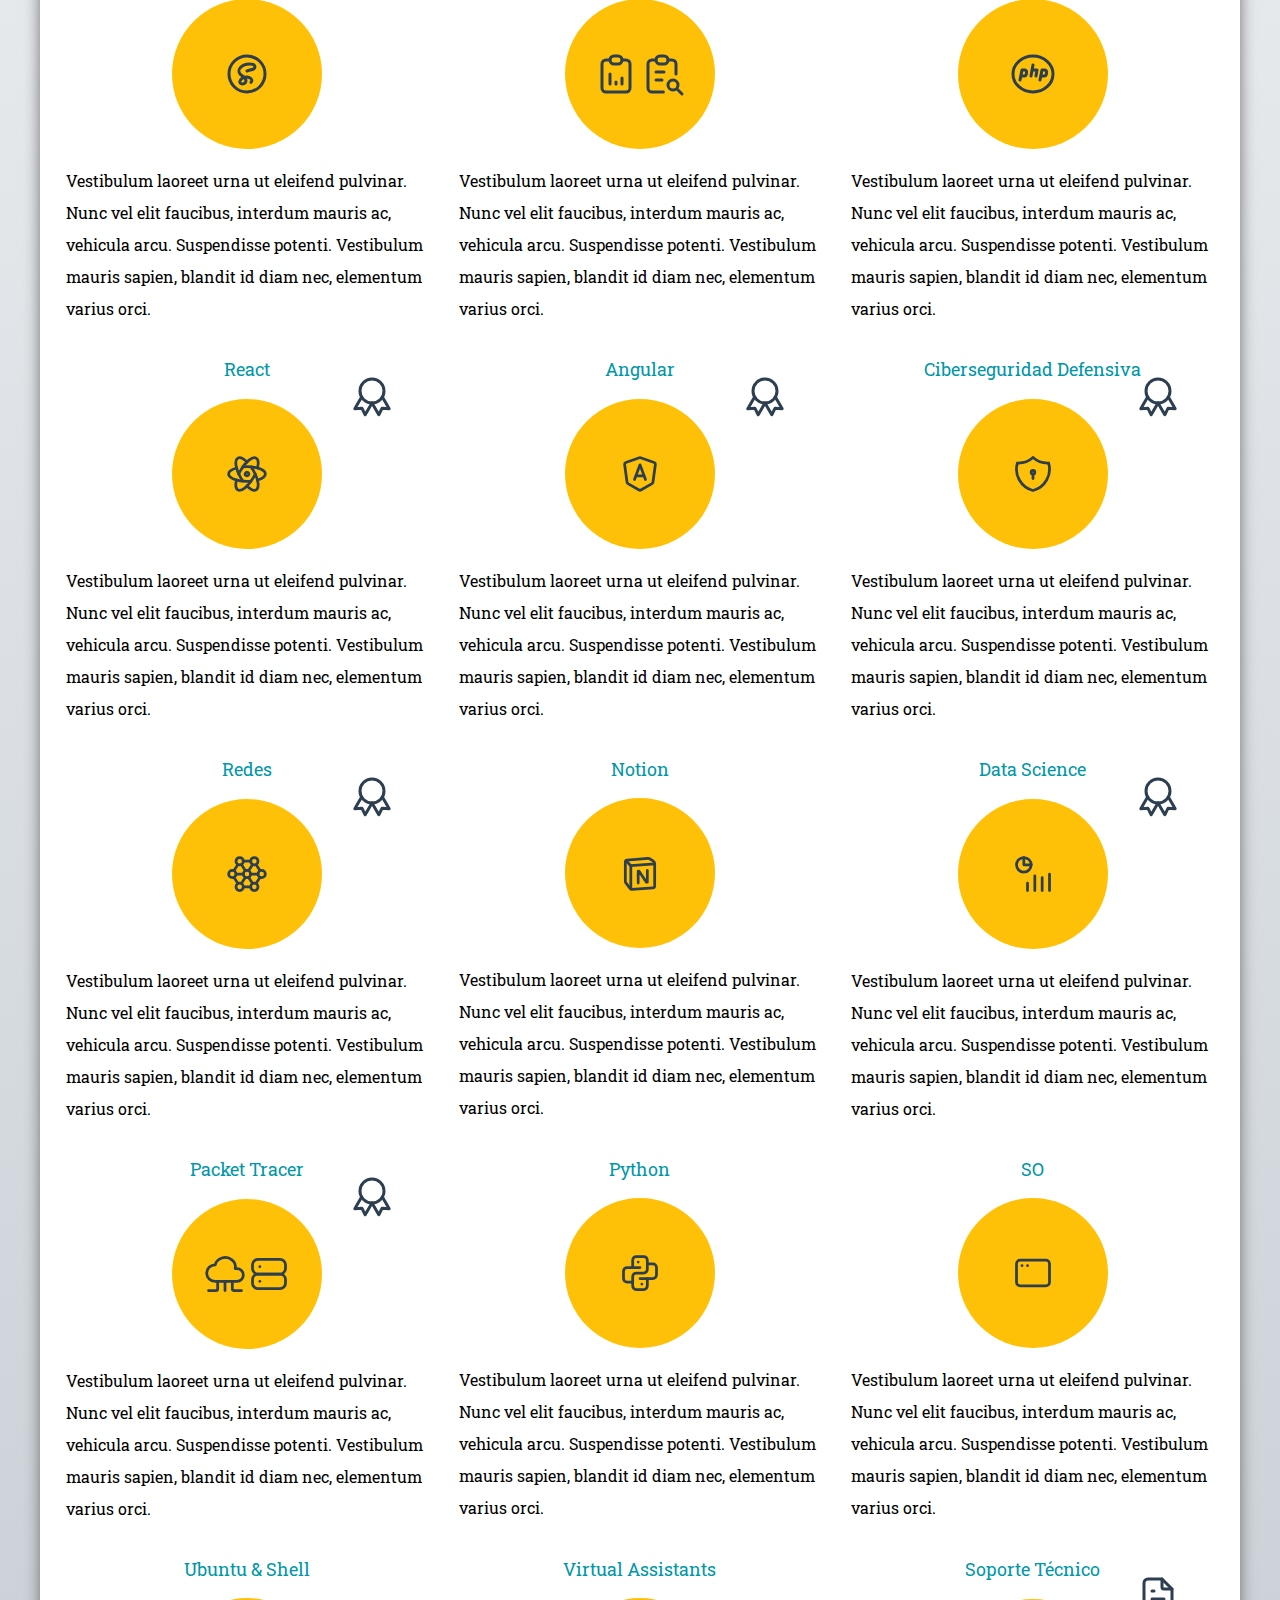
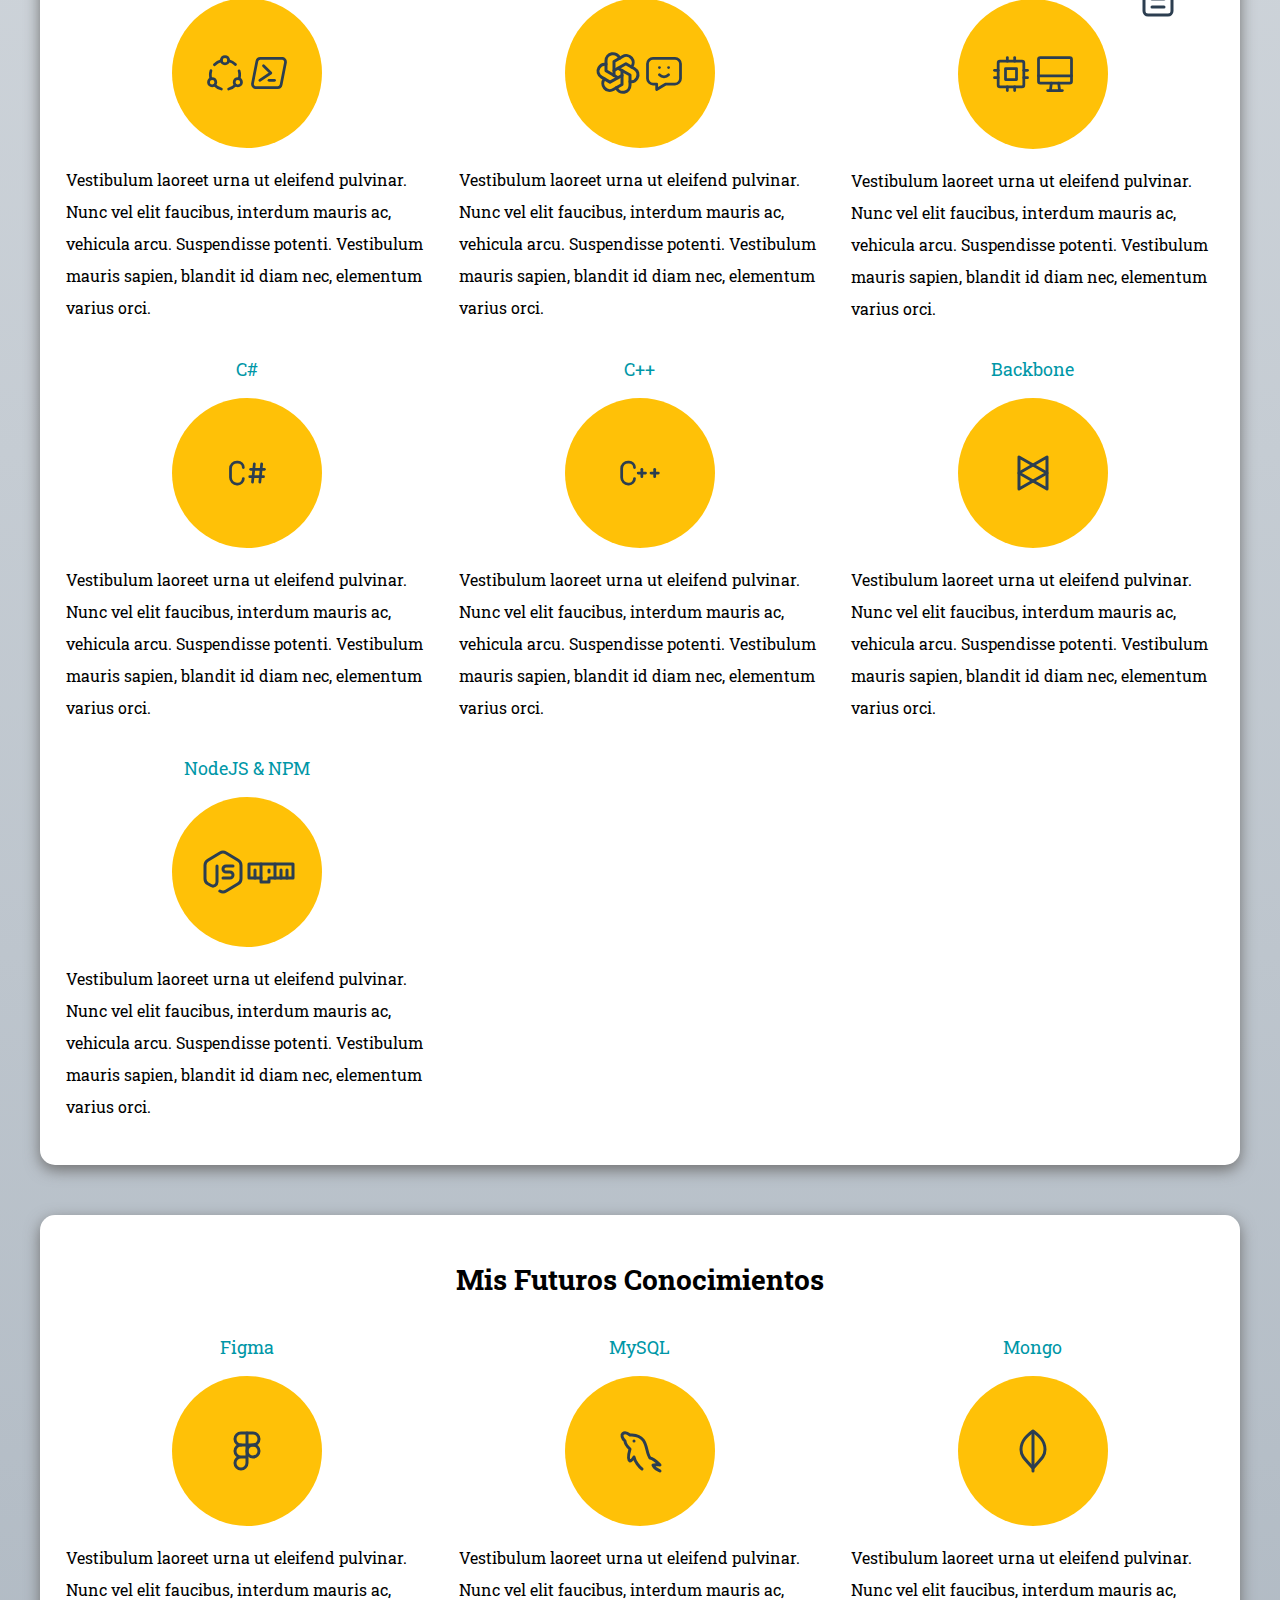
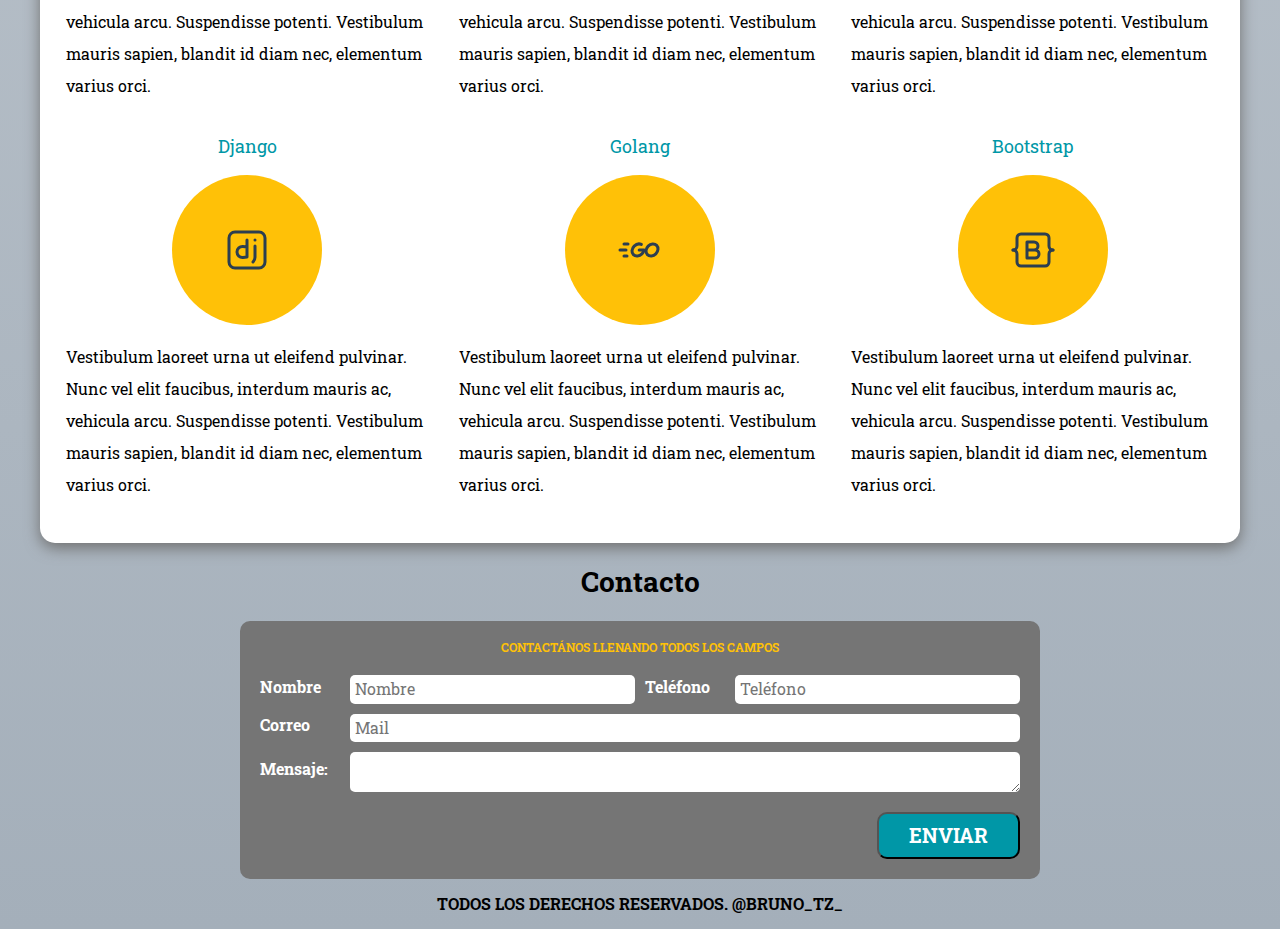
==== commit cf22fbe7: "Se añadieron los conocimientos futuros" ====
--- a/Proyecto-1/index.html
+++ b/Proyecto-1/index.html
@@ -18,7 +18,7 @@
 
 <body>
     <header>
-        <h1 class="titulo">Diaz Martinez Moises <span>Freelancer</span></h1>
+        <h1 class="titulo">Díaz Martínez Moisés <span>Freelancer</span></h1>
     </header>
 
     <div class="nav-bg">
@@ -32,7 +32,7 @@
 
     <section class="hero">
         <div class="contenido-hero">
-            <h2>Diseño y desarrollo <span>Freelancer</span></h2>
+            <h2>Diseñador y Desarrollador <span>Freelancer</span></h2>
             <div class="ubicacion">
                 <svg xmlns="http://www.w3.org/2000/svg" class="icon icon-tabler icon-tabler-map-pin" width="88"
                     height="88" viewBox="0 0 24 24" stroke-width="1.5" stroke="#FFC107" fill="none"
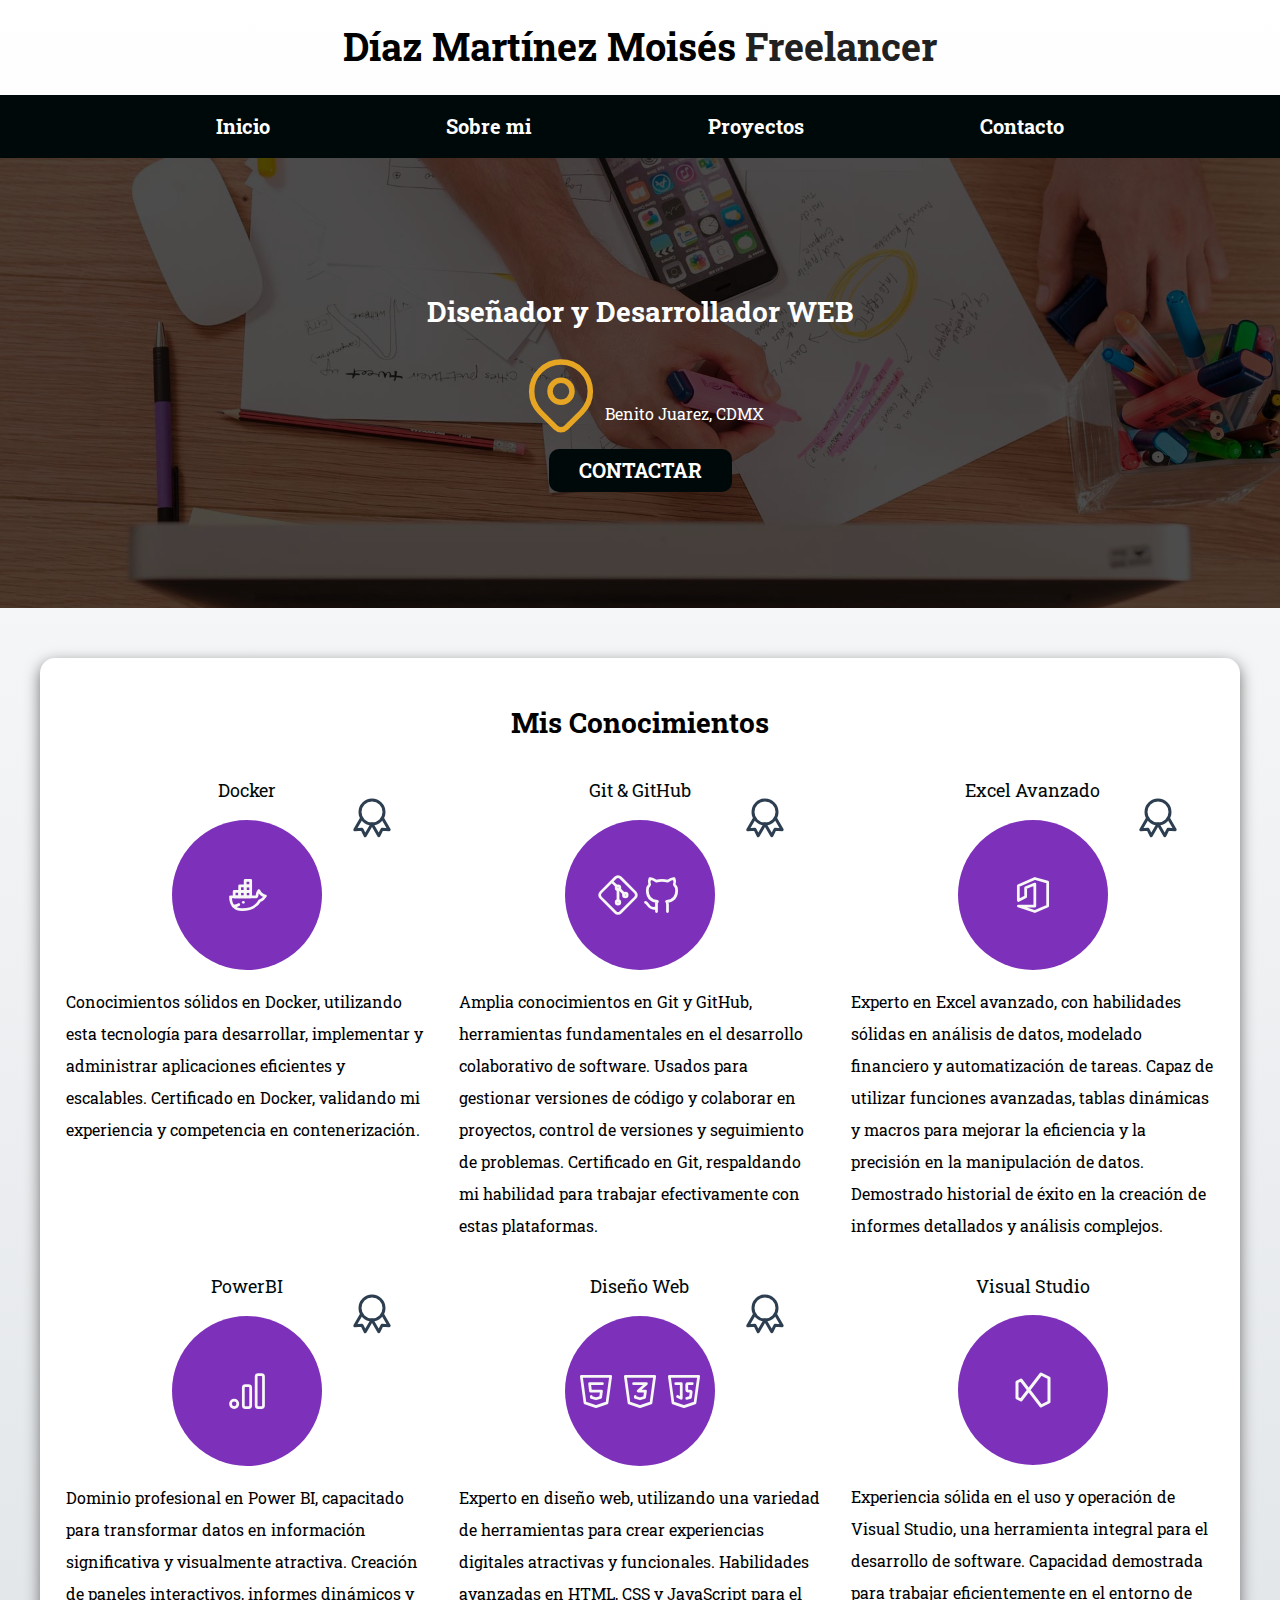
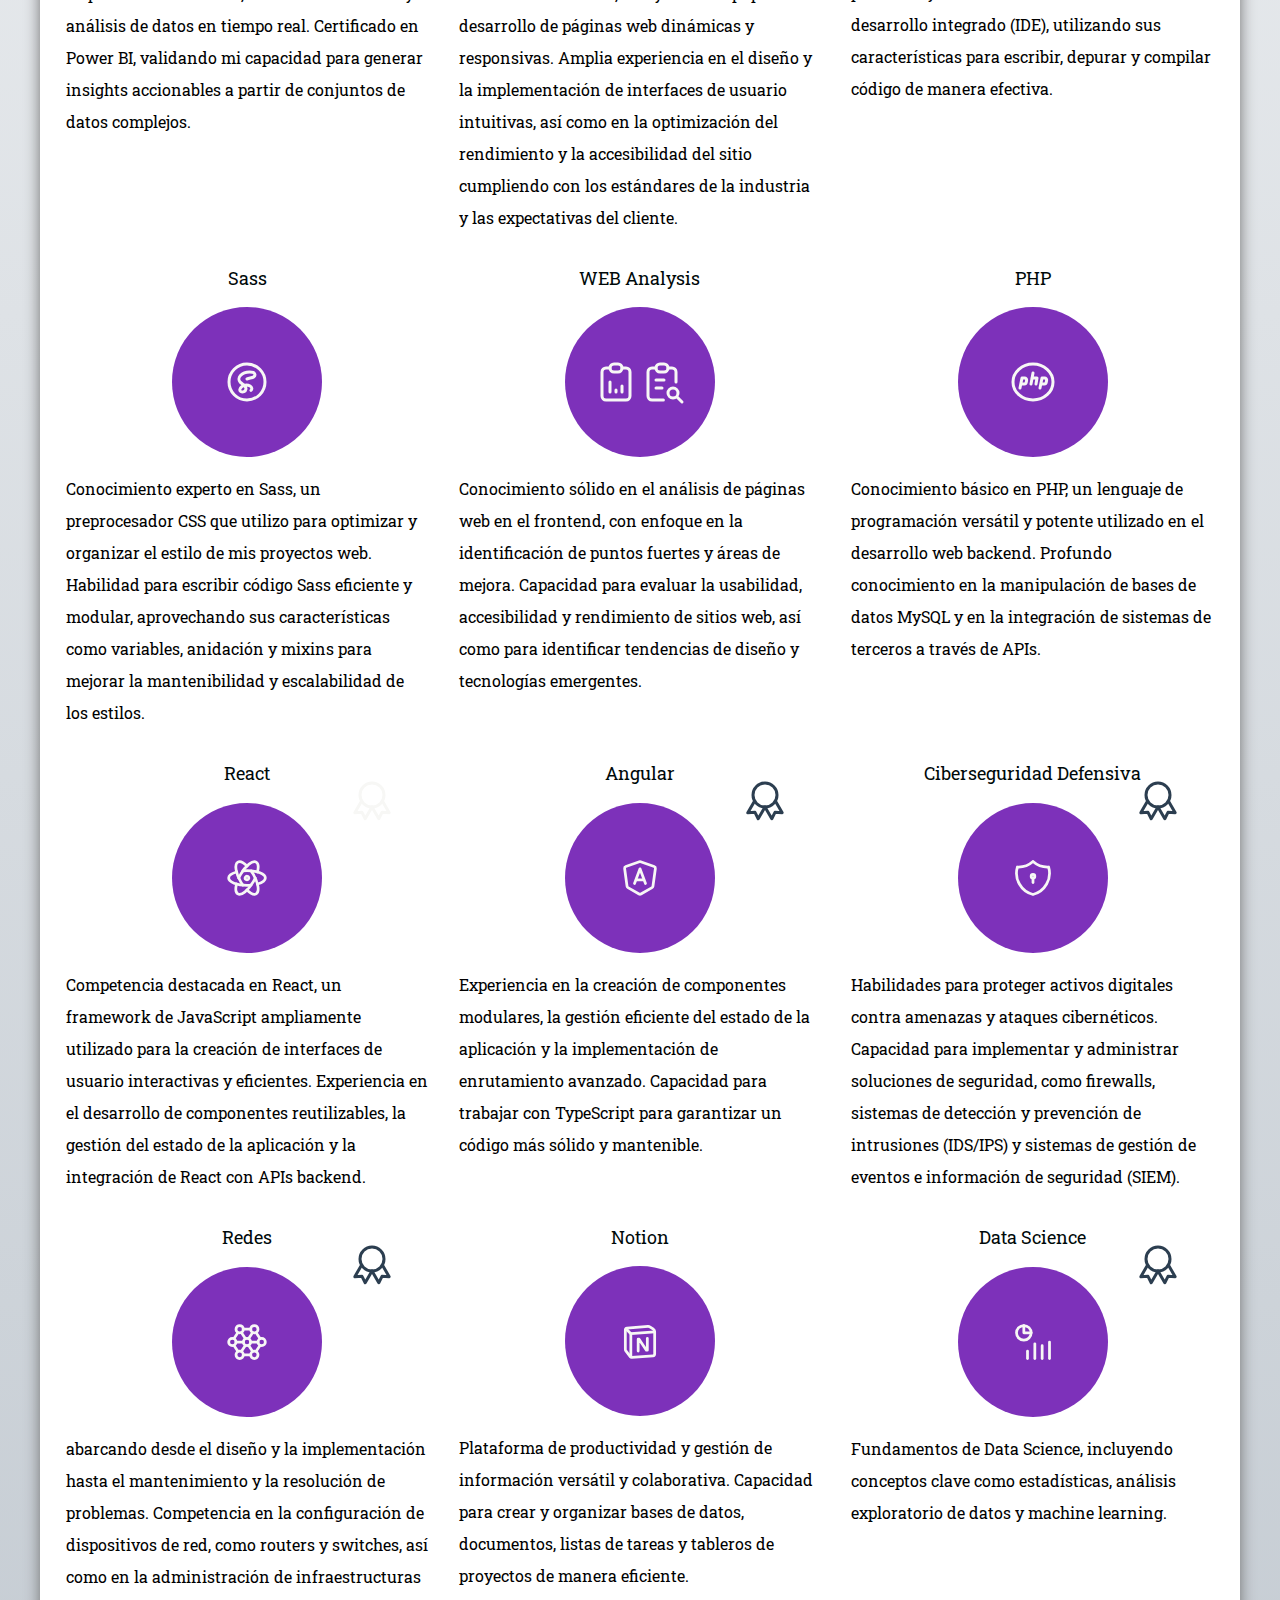
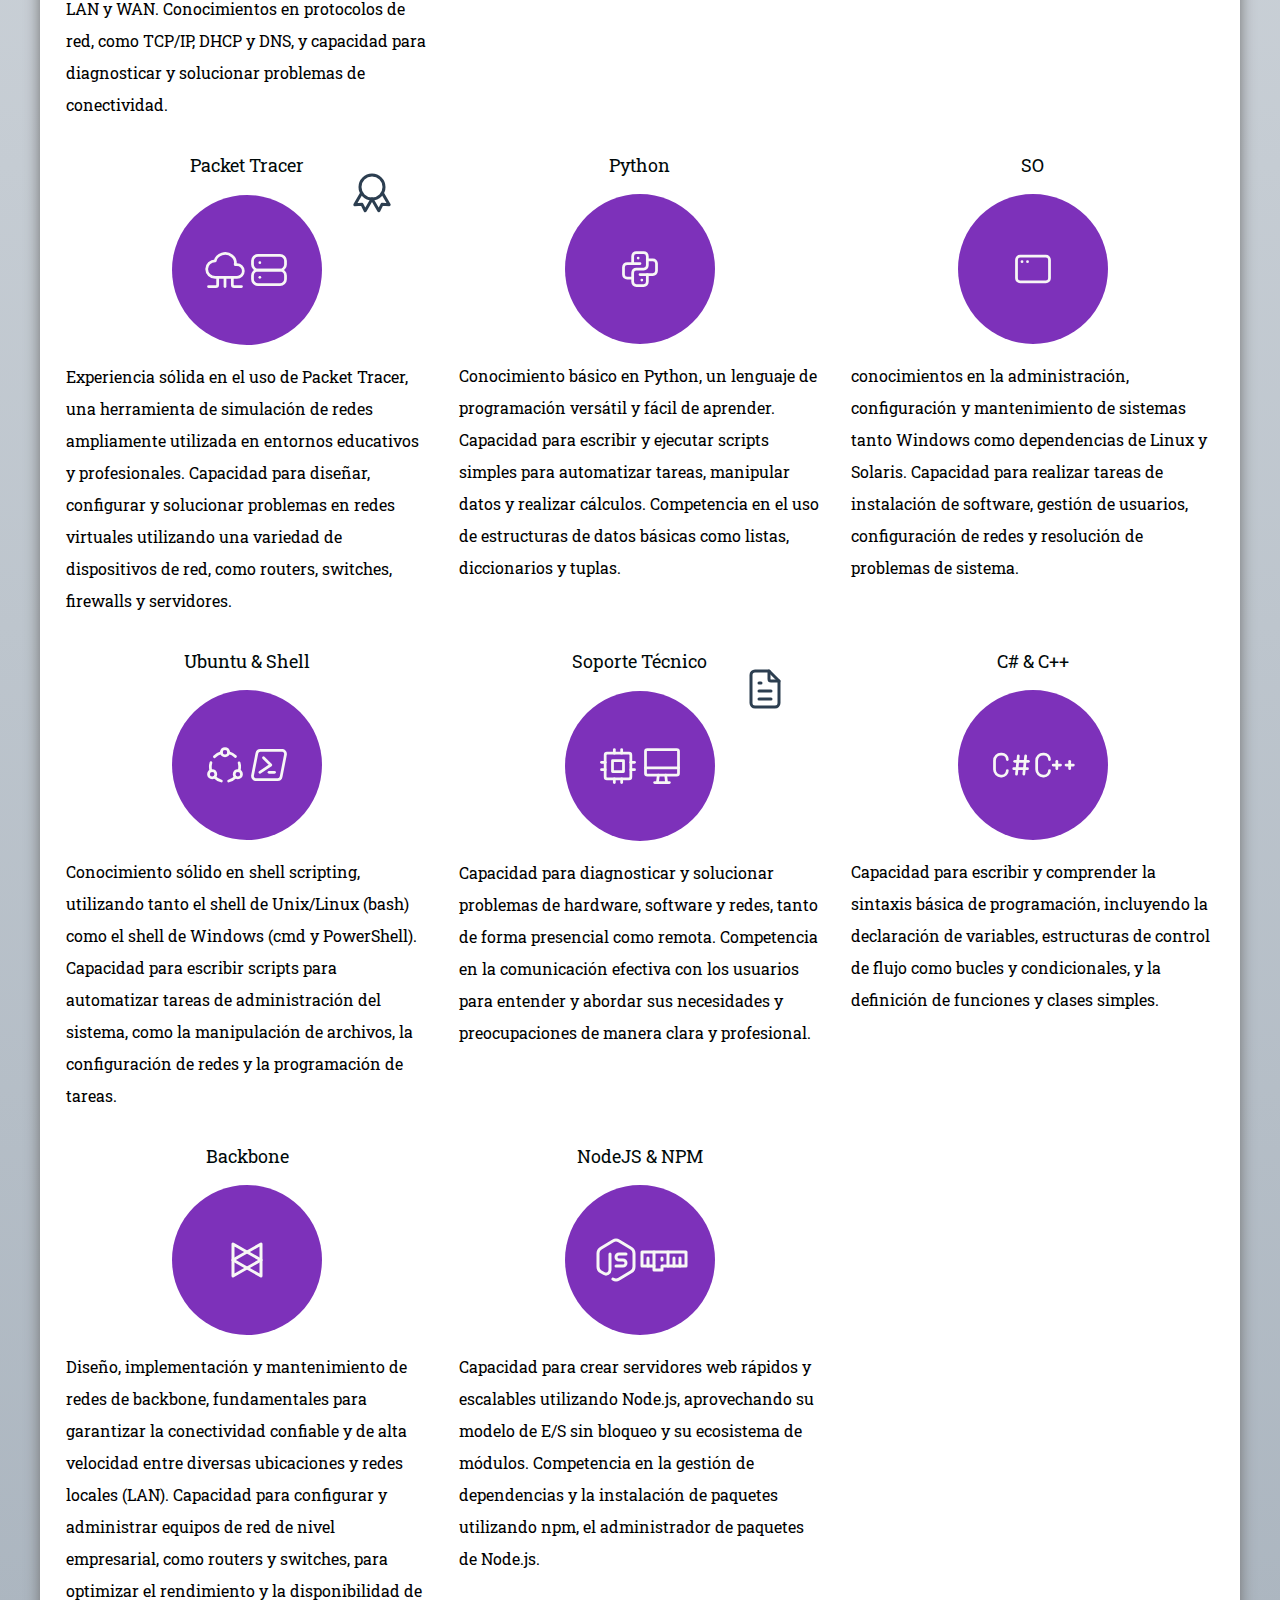
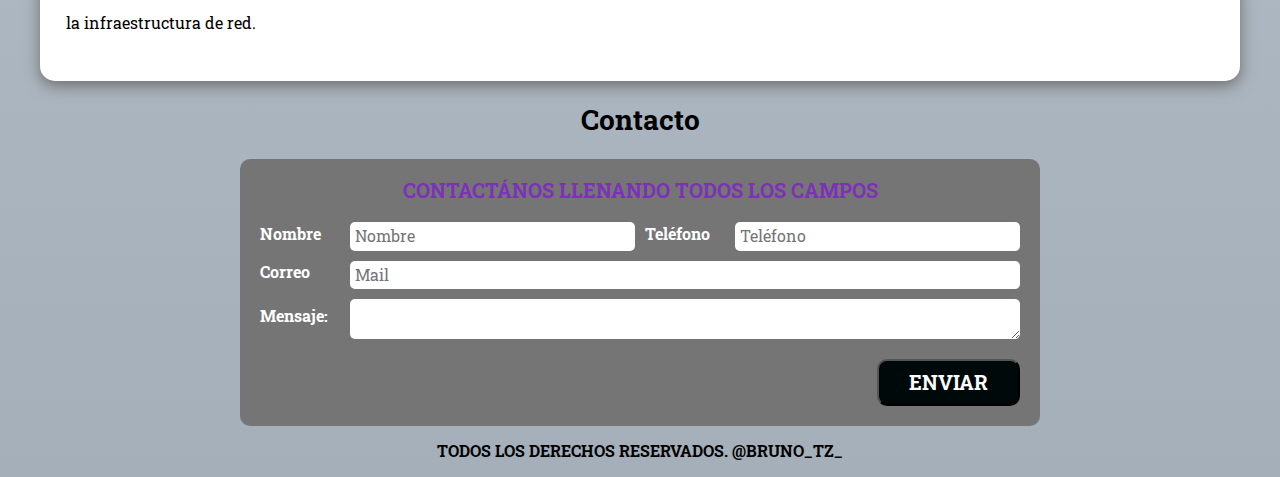
==== commit e9a10b92: "Se termino index y se crearon las demas paginas" ====
--- a/Proyecto-1/index.html
+++ b/Proyecto-1/index.html
@@ -23,19 +23,19 @@
 
     <div class="nav-bg">
         <nav class="navegacion-principal contenedor">
-            <a href="#">Inicio</a>
-            <a href="#">Sobre mi</a>
-            <a href="#">Clientes</a>
-            <a href="#">Contacto</a>
+            <a href="index.html">Inicio</a>
+            <a href="sobremi.html">Sobre mi</a>
+            <a href="proyectos.html">Proyectos</a>
+            <a href="#contacto">Contacto</a>
         </nav>
     </div>
 
     <section class="hero">
         <div class="contenido-hero">
-            <h2>Diseñador y Desarrollador <span>Freelancer</span></h2>
+            <h2>Diseñador y Desarrollador <span>WEB</span></h2>
             <div class="ubicacion">
                 <svg xmlns="http://www.w3.org/2000/svg" class="icon icon-tabler icon-tabler-map-pin" width="88"
-                    height="88" viewBox="0 0 24 24" stroke-width="1.5" stroke="#FFC107" fill="none"
+                    height="88" viewBox="0 0 24 24" stroke-width="1.5" stroke="#e6a623" fill="none"
                     stroke-linecap="round" stroke-linejoin="round">
                     <path stroke="none" d="M0 0h24v24H0z" fill="none" />
                     <circle cx="12" cy="11" r="3" />
@@ -63,7 +63,7 @@
                 </div>
                 <div class="iconos">
                     <svg xmlns="http://www.w3.org/2000/svg" class="icon icon-tabler icon-tabler-brand-docker" width="44"
-                        height="44" viewBox="0 0 24 24" stroke-width="1.5" stroke="#2c3e50" fill="none"
+                        height="44" viewBox="0 0 24 24" stroke-width="1.5" stroke="#F7F7F5" fill="none"
                         stroke-linecap="round" stroke-linejoin="round">
                         <path stroke="none" d="M0 0h24v24H0z" fill="none" />
                         <path
@@ -78,10 +78,11 @@
                         <path d="M10 16l0 .01" />
                     </svg>
                 </div>
-                <p>Vestibulum laoreet urna ut eleifend pulvinar. Nunc vel elit faucibus, interdum mauris ac, vehicula
-                    arcu.
-                    Suspendisse potenti.
-                    Vestibulum mauris sapien, blandit id diam nec, elementum varius orci.</p>
+                <p>
+                    Conocimientos sólidos en Docker, utilizando esta tecnología para desarrollar, implementar y
+                    administrar aplicaciones eficientes y escalables. Certificado en Docker, validando mi experiencia y
+                    competencia en contenerización.
+                </p>
             </section>
             <section class="servicio">
                 <h3>Git & GitHub</h3>
@@ -97,7 +98,7 @@
                 </div>
                 <div class="iconos">
                     <svg xmlns="http://www.w3.org/2000/svg" class="icon icon-tabler icon-tabler-brand-git" width="44"
-                        height="44" viewBox="0 0 24 24" stroke-width="1.5" stroke="#2c3e50" fill="none"
+                        height="44" viewBox="0 0 24 24" stroke-width="1.5" stroke="#F7F7F5" fill="none"
                         stroke-linecap="round" stroke-linejoin="round">
                         <path stroke="none" d="M0 0h24v24H0z" fill="none" />
                         <path d="M16 12m-1 0a1 1 0 1 0 2 0a1 1 0 1 0 -2 0" />
@@ -110,17 +111,19 @@
                             d="M13.446 2.6l7.955 7.954a2.045 2.045 0 0 1 0 2.892l-7.955 7.955a2.045 2.045 0 0 1 -2.892 0l-7.955 -7.955a2.045 2.045 0 0 1 0 -2.892l7.955 -7.955a2.045 2.045 0 0 1 2.892 0z" />
                     </svg>
                     <svg xmlns="http://www.w3.org/2000/svg" class="icon icon-tabler icon-tabler-brand-github" width="44"
-                        height="44" viewBox="0 0 24 24" stroke-width="1.5" stroke="#2c3e50" fill="none"
+                        height="44" viewBox="0 0 24 24" stroke-width="1.5" stroke="#F7F7F5" fill="none"
                         stroke-linecap="round" stroke-linejoin="round">
                         <path stroke="none" d="M0 0h24v24H0z" fill="none" />
                         <path
                             d="M9 19c-4.3 1.4 -4.3 -2.5 -6 -3m12 5v-3.5c0 -1 .1 -1.4 -.5 -2c2.8 -.3 5.5 -1.4 5.5 -6a4.6 4.6 0 0 0 -1.3 -3.2a4.2 4.2 0 0 0 -.1 -3.2s-1.1 -.3 -3.5 1.3a12.3 12.3 0 0 0 -6.2 0c-2.4 -1.6 -3.5 -1.3 -3.5 -1.3a4.2 4.2 0 0 0 -.1 3.2a4.6 4.6 0 0 0 -1.3 3.2c0 4.6 2.7 5.7 5.5 6c-.6 .6 -.6 1.2 -.5 2v3.5" />
                     </svg>
                 </div>
-                <p>Vestibulum laoreet urna ut eleifend pulvinar. Nunc vel elit faucibus, interdum mauris ac, vehicula
-                    arcu.
-                    Suspendisse potenti.
-                    Vestibulum mauris sapien, blandit id diam nec, elementum varius orci.</p>
+                <p>
+                    Amplia conocimientos en Git y GitHub, herramientas fundamentales en el desarrollo colaborativo de
+                    software. Usados para gestionar versiones de código y colaborar en proyectos,
+                    control de versiones y seguimiento de problemas. Certificado en Git, respaldando mi habilidad para
+                    trabajar efectivamente con estas plataformas.
+                </p>
             </section>
             <section class="servicio">
                 <h3>Excel Avanzado</h3>
@@ -136,16 +139,18 @@
                 </div>
                 <div class="iconos">
                     <svg xmlns="http://www.w3.org/2000/svg" class="icon icon-tabler icon-tabler-brand-office" width="44"
-                        height="44" viewBox="0 0 24 24" stroke-width="1.5" stroke="#2c3e50" fill="none"
+                        height="44" viewBox="0 0 24 24" stroke-width="1.5" stroke="#F7F7F5" fill="none"
                         stroke-linecap="round" stroke-linejoin="round">
                         <path stroke="none" d="M0 0h24v24H0z" fill="none" />
                         <path d="M4 18h9v-12l-5 2v5l-4 2v-8l9 -4l7 2v13l-7 3z" />
                     </svg>
                 </div>
-                <p>Vestibulum laoreet urna ut eleifend pulvinar. Nunc vel elit faucibus, interdum mauris ac, vehicula
-                    arcu.
-                    Suspendisse potenti.
-                    Vestibulum mauris sapien, blandit id diam nec, elementum varius orci.</p>
+                <p>
+                    Experto en Excel avanzado, con habilidades sólidas en análisis de datos, modelado financiero y
+                    automatización de tareas. Capaz de utilizar funciones avanzadas, tablas dinámicas y macros para
+                    mejorar la eficiencia y la precisión en la manipulación de datos. Demostrado historial de éxito en
+                    la creación de informes detallados y análisis complejos.
+                </p>
             </section>
             <section class="servicio">
                 <h3>PowerBI</h3>
@@ -161,7 +166,7 @@
                 </div>
                 <div class="iconos">
                     <svg xmlns="http://www.w3.org/2000/svg" class="icon icon-tabler icon-tabler-brand-google-analytics"
-                        width="44" height="44" viewBox="0 0 24 24" stroke-width="1.5" stroke="#2c3e50" fill="none"
+                        width="44" height="44" viewBox="0 0 24 24" stroke-width="1.5" stroke="#F7F7F5" fill="none"
                         stroke-linecap="round" stroke-linejoin="round">
                         <path stroke="none" d="M0 0h24v24H0z" fill="none" />
                         <path
@@ -171,10 +176,12 @@
                         <path d="M5 19m-2 0a2 2 0 1 0 4 0a2 2 0 1 0 -4 0" />
                     </svg>
                 </div>
-                <p>Vestibulum laoreet urna ut eleifend pulvinar. Nunc vel elit faucibus, interdum mauris ac, vehicula
-                    arcu.
-                    Suspendisse potenti.
-                    Vestibulum mauris sapien, blandit id diam nec, elementum varius orci.</p>
+                <p>
+                    Dominio profesional en Power BI, capacitado para transformar datos en información
+                    significativa y visualmente atractiva. Creación de paneles interactivos, informes
+                    dinámicos y análisis de datos en tiempo real. Certificado en Power BI, validando mi capacidad para
+                    generar insights accionables a partir de conjuntos de datos complejos.
+                </p>
             </section>
             <section class="servicio">
                 <h3>Diseño Web</h3>
@@ -190,21 +197,21 @@
                 </div>
                 <div class="iconos">
                     <svg xmlns="http://www.w3.org/2000/svg" class="icon icon-tabler icon-tabler-brand-html5" width="44"
-                        height="44" viewBox="0 0 24 24" stroke-width="1.5" stroke="#2c3e50" fill="none"
+                        height="44" viewBox="0 0 24 24" stroke-width="1.5" stroke="#F7F7F5" fill="none"
                         stroke-linecap="round" stroke-linejoin="round">
                         <path stroke="none" d="M0 0h24v24H0z" fill="none" />
                         <path d="M20 4l-2 14.5l-6 2l-6 -2l-2 -14.5z" />
                         <path d="M15.5 8h-7l.5 4h6l-.5 3.5l-2.5 .75l-2.5 -.75l-.1 -.5" />
                     </svg>
                     <svg xmlns="http://www.w3.org/2000/svg" class="icon icon-tabler icon-tabler-brand-css3" width="44"
-                        height="44" viewBox="0 0 24 24" stroke-width="1.5" stroke="#2c3e50" fill="none"
+                        height="44" viewBox="0 0 24 24" stroke-width="1.5" stroke="#F7F7F5" fill="none"
                         stroke-linecap="round" stroke-linejoin="round">
                         <path stroke="none" d="M0 0h24v24H0z" fill="none" />
                         <path d="M20 4l-2 14.5l-6 2l-6 -2l-2 -14.5z" />
                         <path d="M8.5 8h7l-4.5 4h4l-.5 3.5l-2.5 .75l-2.5 -.75l-.1 -.5" />
                     </svg>
                     <svg xmlns="http://www.w3.org/2000/svg" class="icon icon-tabler icon-tabler-brand-javascript"
-                        width="44" height="44" viewBox="0 0 24 24" stroke-width="1.5" stroke="#2c3e50" fill="none"
+                        width="44" height="44" viewBox="0 0 24 24" stroke-width="1.5" stroke="#F7F7F5" fill="none"
                         stroke-linecap="round" stroke-linejoin="round">
                         <path stroke="none" d="M0 0h24v24H0z" fill="none" />
                         <path d="M20 4l-2 14.5l-6 2l-6 -2l-2 -14.5z" />
@@ -213,31 +220,36 @@
                             d="M16.5 8h-2.5a.5 .5 0 0 0 -.5 .5v3a.5 .5 0 0 0 .5 .5h1.423a.5 .5 0 0 1 .495 .57l-.418 2.93l-2 .5" />
                     </svg>
                 </div>
-                <p>Vestibulum laoreet urna ut eleifend pulvinar. Nunc vel elit faucibus, interdum mauris ac, vehicula
-                    arcu.
-                    Suspendisse potenti.
-                    Vestibulum mauris sapien, blandit id diam nec, elementum varius orci.</p>
+                <p>
+                    Experto en diseño web, utilizando una variedad de herramientas para crear experiencias digitales
+                    atractivas y funcionales. Habilidades avanzadas en HTML, CSS y JavaScript para el desarrollo de
+                    páginas web dinámicas y responsivas. Amplia experiencia en el diseño y la implementación de
+                    interfaces de usuario intuitivas, así como en la optimización del rendimiento y la accesibilidad del
+                    sitio cumpliendo con los estándares de la industria y las expectativas del cliente.
+                </p>
             </section>
             <section class="servicio">
                 <h3>Visual Studio</h3>
                 <div class="iconos">
                     <svg xmlns="http://www.w3.org/2000/svg" class="icon icon-tabler icon-tabler-brand-visual-studio"
-                        width="48" height="48" viewBox="0 0 24 24" stroke-width="1.5" stroke="#2c3e50" fill="none"
+                        width="48" height="48" viewBox="0 0 24 24" stroke-width="1.5" stroke="#F7F7F5" fill="none"
                         stroke-linecap="round" stroke-linejoin="round">
                         <path stroke="none" d="M0 0h24v24H0z" fill="none" />
                         <path d="M4 8l2 -1l10 13l4 -2v-12l-4 -2l-10 13l-2 -1z" />
                     </svg>
                 </div>
-                <p>Vestibulum laoreet urna ut eleifend pulvinar. Nunc vel elit faucibus, interdum mauris ac, vehicula
-                    arcu.
-                    Suspendisse potenti.
-                    Vestibulum mauris sapien, blandit id diam nec, elementum varius orci.</p>
+                <p>
+                    Experiencia sólida en el uso y operación de Visual Studio, una herramienta integral para el
+                    desarrollo de software. Capacidad demostrada para trabajar eficientemente en el entorno de
+                    desarrollo integrado (IDE), utilizando sus características para escribir, depurar y compilar código
+                    de manera efectiva.
+                </p>
             </section>
             <section class="servicio">
                 <h3>Sass</h3>
                 <div class="iconos">
                     <svg xmlns="http://www.w3.org/2000/svg" class="icon icon-tabler icon-tabler-brand-sass" width="48"
-                        height="48" viewBox="0 0 24 24" stroke-width="1.5" stroke="#2c3e50" fill="none"
+                        height="48" viewBox="0 0 24 24" stroke-width="1.5" stroke="#F7F7F5" fill="none"
                         stroke-linecap="round" stroke-linejoin="round">
                         <path stroke="none" d="M0 0h24v24H0z" fill="none" />
                         <path d="M12 12m-9 0a9 9 0 1 0 18 0a9 9 0 1 0 -18 0" />
@@ -245,16 +257,18 @@
                             d="M12 10.523c2.46 -.826 4 -.826 4 -2.155c0 -1.366 -1.347 -1.366 -2.735 -1.366c-1.91 0 -3.352 .49 -4.537 1.748c-.848 .902 -1.027 2.449 -.153 3.307c.973 .956 3.206 1.789 2.884 3.493c-.233 1.235 -1.469 1.823 -2.617 1.202c-.782 -.424 -.454 -1.746 .626 -2.512s2.822 -.992 4.1 -.24c.98 .575 1.046 1.724 .434 2.193" />
                     </svg>
                 </div>
-                <p>Vestibulum laoreet urna ut eleifend pulvinar. Nunc vel elit faucibus, interdum mauris ac, vehicula
-                    arcu.
-                    Suspendisse potenti.
-                    Vestibulum mauris sapien, blandit id diam nec, elementum varius orci.</p>
+                <p>
+                    Conocimiento experto en Sass, un preprocesador CSS que utilizo para optimizar y organizar el estilo
+                    de mis proyectos web. Habilidad para escribir código Sass eficiente y modular, aprovechando sus
+                    características como variables, anidación y mixins para mejorar la mantenibilidad y escalabilidad de
+                    los estilos.
+                </p>
             </section>
             <section class="servicio">
                 <h3>WEB Analysis</h3>
                 <div class="iconos">
                     <svg xmlns="http://www.w3.org/2000/svg" class="icon icon-tabler icon-tabler-report-analytics"
-                        width="48" height="48" viewBox="0 0 24 24" stroke-width="1.5" stroke="#2c3e50" fill="none"
+                        width="48" height="48" viewBox="0 0 24 24" stroke-width="1.5" stroke="#F7F7F5" fill="none"
                         stroke-linecap="round" stroke-linejoin="round">
                         <path stroke="none" d="M0 0h24v24H0z" fill="none" />
                         <path d="M9 5h-2a2 2 0 0 0 -2 2v12a2 2 0 0 0 2 2h10a2 2 0 0 0 2 -2v-12a2 2 0 0 0 -2 -2h-2" />
@@ -264,7 +278,7 @@
                         <path d="M15 17v-3" />
                     </svg>
                     <svg xmlns="http://www.w3.org/2000/svg" class="icon icon-tabler icon-tabler-report-search"
-                        width="48" height="48" viewBox="0 0 24 24" stroke-width="1.5" stroke="#2c3e50" fill="none"
+                        width="48" height="48" viewBox="0 0 24 24" stroke-width="1.5" stroke="#F7F7F5" fill="none"
                         stroke-linecap="round" stroke-linejoin="round">
                         <path stroke="none" d="M0 0h24v24H0z" fill="none" />
                         <path d="M8 5h-2a2 2 0 0 0 -2 2v12a2 2 0 0 0 2 2h5.697" />
@@ -276,16 +290,18 @@
                         <path d="M18.5 19.5l2.5 2.5" />
                     </svg>
                 </div>
-                <p>Vestibulum laoreet urna ut eleifend pulvinar. Nunc vel elit faucibus, interdum mauris ac, vehicula
-                    arcu.
-                    Suspendisse potenti.
-                    Vestibulum mauris sapien, blandit id diam nec, elementum varius orci.</p>
+                <p>
+                    Conocimiento sólido en el análisis de páginas web en el frontend, con enfoque en la identificación
+                    de
+                    puntos fuertes y áreas de mejora. Capacidad para evaluar la usabilidad, accesibilidad y rendimiento
+                    de sitios web, así como para identificar tendencias de diseño y tecnologías emergentes.
+                </p>
             </section>
             <section class="servicio">
                 <h3>PHP</h3>
                 <div class="iconos">
                     <svg xmlns="http://www.w3.org/2000/svg" class="icon icon-tabler icon-tabler-brand-php" width="48"
-                        height="48" viewBox="0 0 24 24" stroke-width="1.5" stroke="#2c3e50" fill="none"
+                        height="48" viewBox="0 0 24 24" stroke-width="1.5" stroke="#F7F7F5" fill="none"
                         stroke-linecap="round" stroke-linejoin="round">
                         <path stroke="none" d="M0 0h24v24H0z" fill="none" />
                         <path d="M12 12m-10 0a10 9 0 1 0 20 0a10 9 0 1 0 -20 0" />
@@ -297,16 +313,17 @@
                         <path d="M11.6 10h2.4l-.5 3" />
                     </svg>
                 </div>
-                <p>Vestibulum laoreet urna ut eleifend pulvinar. Nunc vel elit faucibus, interdum mauris ac, vehicula
-                    arcu.
-                    Suspendisse potenti.
-                    Vestibulum mauris sapien, blandit id diam nec, elementum varius orci.</p>
+                <p>
+                    Conocimiento básico en PHP, un lenguaje de programación versátil y potente utilizado en el
+                    desarrollo web backend. Profundo conocimiento en la manipulación de bases de datos MySQL y en la
+                    integración de sistemas de terceros a través de APIs.
+                </p>
             </section>
             <section class="servicio">
                 <h3>React</h3>
                 <div class="icono-award">
                     <svg xmlns="http://www.w3.org/2000/svg" class="icon icon-tabler icon-tabler-award" width="48"
-                        height="48" viewBox="0 0 24 24" stroke-width="1.5" stroke="#2c3e50" fill="none"
+                        height="48" viewBox="0 0 24 24" stroke-width="1.5" stroke="#F7F7F5" fill="none"
                         stroke-linecap="round" stroke-linejoin="round">
                         <path stroke="none" d="M0 0h24v24H0z" fill="none" />
                         <path d="M12 9m-6 0a6 6 0 1 0 12 0a6 6 0 1 0 -12 0" />
@@ -316,7 +333,7 @@
                 </div>
                 <div class="iconos">
                     <svg xmlns="http://www.w3.org/2000/svg" class="icon icon-tabler icon-tabler-brand-react" width="44"
-                        height="44" viewBox="0 0 24 24" stroke-width="1.5" stroke="#2c3e50" fill="none"
+                        height="44" viewBox="0 0 24 24" stroke-width="1.5" stroke="#F7F7F5" fill="none"
                         stroke-linecap="round" stroke-linejoin="round">
                         <path stroke="none" d="M0 0h24v24H0z" fill="none" />
                         <path
@@ -334,10 +351,11 @@
                         <path d="M11.5 12.866a1 1 0 1 0 1 -1.732a1 1 0 0 0 -1 1.732z" />
                     </svg>
                 </div>
-                <p>Vestibulum laoreet urna ut eleifend pulvinar. Nunc vel elit faucibus, interdum mauris ac, vehicula
-                    arcu.
-                    Suspendisse potenti.
-                    Vestibulum mauris sapien, blandit id diam nec, elementum varius orci.</p>
+                <p>
+                    Competencia destacada en React, un framework de JavaScript ampliamente utilizado para la creación de
+                    interfaces de usuario interactivas y eficientes. Experiencia en el desarrollo de componentes
+                    reutilizables, la gestión del estado de la aplicación y la integración de React con APIs backend.
+                </p>
             </section>
             <section class="servicio">
                 <h3>Angular</h3>
@@ -353,7 +371,7 @@
                 </div>
                 <div class="iconos">
                     <svg xmlns="http://www.w3.org/2000/svg" class="icon icon-tabler icon-tabler-brand-angular"
-                        width="44" height="44" viewBox="0 0 24 24" stroke-width="1.5" stroke="#2c3e50" fill="none"
+                        width="44" height="44" viewBox="0 0 24 24" stroke-width="1.5" stroke="#F7F7F5" fill="none"
                         stroke-linecap="round" stroke-linejoin="round">
                         <path stroke="none" d="M0 0h24v24H0z" fill="none" />
                         <path
@@ -362,10 +380,12 @@
                         <path d="M10 13h4" />
                     </svg>
                 </div>
-                <p>Vestibulum laoreet urna ut eleifend pulvinar. Nunc vel elit faucibus, interdum mauris ac, vehicula
-                    arcu.
-                    Suspendisse potenti.
-                    Vestibulum mauris sapien, blandit id diam nec, elementum varius orci.</p>
+                <p>
+                    Experiencia en la creación de componentes modulares, la gestión eficiente del estado de la
+                    aplicación
+                    y la implementación de enrutamiento avanzado. Capacidad para trabajar con TypeScript para garantizar
+                    un código más sólido y mantenible.
+                </p>
             </section>
             <section class="servicio">
                 <h3>Ciberseguridad Defensiva</h3>
@@ -381,7 +401,7 @@
                 </div>
                 <div class="iconos">
                     <svg xmlns="http://www.w3.org/2000/svg" class="icon icon-tabler icon-tabler-shield-lock" width="44"
-                        height="44" viewBox="0 0 24 24" stroke-width="1.5" stroke="#2c3e50" fill="none"
+                        height="44" viewBox="0 0 24 24" stroke-width="1.5" stroke="#F7F7F5" fill="none"
                         stroke-linecap="round" stroke-linejoin="round">
                         <path stroke="none" d="M0 0h24v24H0z" fill="none" />
                         <path d="M12 3a12 12 0 0 0 8.5 3a12 12 0 0 1 -8.5 15a12 12 0 0 1 -8.5 -15a12 12 0 0 0 8.5 -3" />
@@ -389,10 +409,12 @@
                         <path d="M12 12l0 2.5" />
                     </svg>
                 </div>
-                <p>Vestibulum laoreet urna ut eleifend pulvinar. Nunc vel elit faucibus, interdum mauris ac, vehicula
-                    arcu.
-                    Suspendisse potenti.
-                    Vestibulum mauris sapien, blandit id diam nec, elementum varius orci.</p>
+                <p>
+                    Habilidades para proteger activos digitales contra amenazas y ataques cibernéticos. Capacidad para
+                    implementar y administrar soluciones de seguridad, como firewalls, sistemas de detección y
+                    prevención de intrusiones (IDS/IPS) y sistemas de gestión de eventos e información de seguridad
+                    (SIEM).
+                </p>
             </section>
             <section class="servicio">
                 <h3>Redes</h3>
@@ -408,7 +430,7 @@
                 </div>
                 <div class="iconos">
                     <svg xmlns="http://www.w3.org/2000/svg" class="icon icon-tabler icon-tabler-topology-star-ring-3"
-                        width="44" height="44" viewBox="0 0 24 24" stroke-width="1.5" stroke="#2c3e50" fill="none"
+                        width="44" height="44" viewBox="0 0 24 24" stroke-width="1.5" stroke="#F7F7F5" fill="none"
                         stroke-linecap="round" stroke-linejoin="round">
                         <path stroke="none" d="M0 0h24v24H0z" fill="none" />
                         <path d="M10 19a2 2 0 1 0 -4 0a2 2 0 0 0 4 0z" />
@@ -432,16 +454,18 @@
                         <path d="M5 14l2 3" />
                     </svg>
                 </div>
-                <p>Vestibulum laoreet urna ut eleifend pulvinar. Nunc vel elit faucibus, interdum mauris ac, vehicula
-                    arcu.
-                    Suspendisse potenti.
-                    Vestibulum mauris sapien, blandit id diam nec, elementum varius orci.</p>
+                <p>
+                    abarcando desde el diseño y la implementación hasta el mantenimiento y la resolución de problemas.
+                    Competencia en la configuración de dispositivos de red, como routers y switches, así como en la
+                    administración de infraestructuras LAN y WAN. Conocimientos en protocolos de red, como TCP/IP, DHCP
+                    y DNS, y capacidad para diagnosticar y solucionar problemas de conectividad.
+                </p>
             </section>
             <section class="servicio">
                 <h3>Notion</h3>
                 <div class="iconos">
                     <svg xmlns="http://www.w3.org/2000/svg" class="icon icon-tabler icon-tabler-brand-notion" width="44"
-                        height="44" viewBox="0 0 24 24" stroke-width="1.5" stroke="#2c3e50" fill="none"
+                        height="44" viewBox="0 0 24 24" stroke-width="1.5" stroke="#F7F7F5" fill="none"
                         stroke-linecap="round" stroke-linejoin="round">
                         <path stroke="none" d="M0 0h24v24H0z" fill="none" />
                         <path d="M11 17.5v-6.5h.5l4 6h.5v-6.5" />
@@ -451,10 +475,10 @@
                         <path d="M20 7l-13 1v12.5" />
                     </svg>
                 </div>
-                <p>Vestibulum laoreet urna ut eleifend pulvinar. Nunc vel elit faucibus, interdum mauris ac, vehicula
-                    arcu.
-                    Suspendisse potenti.
-                    Vestibulum mauris sapien, blandit id diam nec, elementum varius orci.</p>
+                <p>
+                    Plataforma de productividad y gestión de información versátil y colaborativa. Capacidad para crear y
+                    organizar bases de datos, documentos, listas de tareas y tableros de proyectos de manera eficiente.
+                </p>
             </section>
             <section class="servicio">
                 <h3>Data Science</h3>
@@ -470,7 +494,7 @@
                 </div>
                 <div class="iconos">
                     <svg xmlns="http://www.w3.org/2000/svg" class="icon icon-tabler icon-tabler-chart-infographic"
-                        width="44" height="44" viewBox="0 0 24 24" stroke-width="1.5" stroke="#2c3e50" fill="none"
+                        width="44" height="44" viewBox="0 0 24 24" stroke-width="1.5" stroke="#F7F7F5" fill="none"
                         stroke-linecap="round" stroke-linejoin="round">
                         <path stroke="none" d="M0 0h24v24H0z" fill="none" />
                         <path d="M7 7m-4 0a4 4 0 1 0 8 0a4 4 0 1 0 -8 0" />
@@ -481,146 +505,154 @@
                         <path d="M21 12l0 9" />
                     </svg>
                 </div>
+                <p>
+                    Fundamentos de Data Science, incluyendo conceptos clave como estadísticas, análisis exploratorio de
+                    datos y machine learning.
+                </p>
+            </section>
+            <section class="servicio">
+                <h3>Packet Tracer</h3>
+                <div class="icono-award">
+                    <svg xmlns="http://www.w3.org/2000/svg" class="icon icon-tabler icon-tabler-award" width="48"
+                        height="48" viewBox="0 0 24 24" stroke-width="1.5" stroke="#2c3e50" fill="none"
+                        stroke-linecap="round" stroke-linejoin="round">
+                        <path stroke="none" d="M0 0h24v24H0z" fill="none" />
+                        <path d="M12 9m-6 0a6 6 0 1 0 12 0a6 6 0 1 0 -12 0" />
+                        <path d="M12 15l3.4 5.89l1.598 -3.233l3.598 .232l-3.4 -5.889" />
+                        <path d="M6.802 12l-3.4 5.89l3.598 -.233l1.598 3.232l3.4 -5.889" />
+                    </svg>
+                </div>
+                <div class="iconos">
+                    <svg xmlns="http://www.w3.org/2000/svg" class="icon icon-tabler icon-tabler-cloud-computing"
+                        width="44" height="44" viewBox="0 0 24 24" stroke-width="1.5" stroke="#F7F7F5" fill="none"
+                        stroke-linecap="round" stroke-linejoin="round">
+                        <path stroke="none" d="M0 0h24v24H0z" fill="none" />
+                        <path
+                            d="M6.657 16c-2.572 0 -4.657 -2.007 -4.657 -4.483c0 -2.475 2.085 -4.482 4.657 -4.482c.393 -1.762 1.794 -3.2 3.675 -3.773c1.88 -.572 3.956 -.193 5.444 1c1.488 1.19 2.162 3.007 1.77 4.769h.99c1.913 0 3.464 1.56 3.464 3.486c0 1.927 -1.551 3.487 -3.465 3.487h-11.878" />
+                        <path d="M12 16v5" />
+                        <path d="M16 16v4a1 1 0 0 0 1 1h4" />
+                        <path d="M8 16v4a1 1 0 0 1 -1 1h-4" />
+                    </svg>
+                    <svg xmlns="http://www.w3.org/2000/svg" class="icon icon-tabler icon-tabler-server" width="44"
+                        height="44" viewBox="0 0 24 24" stroke-width="1.5" stroke="#F7F7F5" fill="none"
+                        stroke-linecap="round" stroke-linejoin="round">
+                        <path stroke="none" d="M0 0h24v24H0z" fill="none" />
+                        <path d="M3 4m0 3a3 3 0 0 1 3 -3h12a3 3 0 0 1 3 3v2a3 3 0 0 1 -3 3h-12a3 3 0 0 1 -3 -3z" />
+                        <path d="M3 12m0 3a3 3 0 0 1 3 -3h12a3 3 0 0 1 3 3v2a3 3 0 0 1 -3 3h-12a3 3 0 0 1 -3 -3z" />
+                        <path d="M7 8l0 .01" />
+                        <path d="M7 16l0 .01" />
+                    </svg>
+                </div>
+                <p>
+                    Experiencia sólida en el uso de Packet Tracer, una herramienta de simulación de redes ampliamente
+                    utilizada en entornos educativos y profesionales. Capacidad para diseñar, configurar y solucionar
+                    problemas en redes virtuales utilizando una variedad de dispositivos de red, como routers, switches,
+                    firewalls y servidores.
+                </p>
+            </section>
+            <section class="servicio">
+                <h3>Python</h3>
+                <div class="iconos">
+                    <svg xmlns="http://www.w3.org/2000/svg" class="icon icon-tabler icon-tabler-brand-python" width="44"
+                        height="44" viewBox="0 0 24 24" stroke-width="1.5" stroke="#F7F7F5" fill="none"
+                        stroke-linecap="round" stroke-linejoin="round">
+                        <path stroke="none" d="M0 0h24v24H0z" fill="none" />
+                        <path d="M12 9h-7a2 2 0 0 0 -2 2v4a2 2 0 0 0 2 2h3" />
+                        <path d="M12 15h7a2 2 0 0 0 2 -2v-4a2 2 0 0 0 -2 -2h-3" />
+                        <path
+                            d="M8 9v-4a2 2 0 0 1 2 -2h4a2 2 0 0 1 2 2v5a2 2 0 0 1 -2 2h-4a2 2 0 0 0 -2 2v5a2 2 0 0 0 2 2h4a2 2 0 0 0 2 -2v-4" />
+                        <path d="M11 6l0 .01" />
+                        <path d="M13 18l0 .01" />
+                    </svg>
+                </div>
+                <p>
+                    Conocimiento básico en Python, un lenguaje de programación versátil y fácil de aprender. Capacidad
+                    para escribir y ejecutar scripts simples para automatizar tareas, manipular datos y realizar
+                    cálculos. Competencia en el uso de estructuras de datos básicas como listas, diccionarios y tuplas.
+                </p>
+            </section>
+            <section class="servicio">
+                <h3>SO</h3>
+                <div class="iconos">
+                    <svg xmlns="http://www.w3.org/2000/svg" class="icon icon-tabler icon-tabler-app-window" width="44"
+                        height="44" viewBox="0 0 24 24" stroke-width="1.5" stroke="#F7F7F5" fill="none"
+                        stroke-linecap="round" stroke-linejoin="round">
+                        <path stroke="none" d="M0 0h24v24H0z" fill="none" />
+                        <path d="M3 5m0 2a2 2 0 0 1 2 -2h14a2 2 0 0 1 2 2v10a2 2 0 0 1 -2 2h-14a2 2 0 0 1 -2 -2z" />
+                        <path d="M6 8h.01" />
+                        <path d="M9 8h.01" />
+                    </svg>
+                </div>
+                <p>
+                    conocimientos en la administración, configuración y mantenimiento de sistemas tanto Windows como
+                    dependencias de Linux y Solaris. Capacidad para realizar tareas de instalación de software, gestión
+                    de usuarios, configuración de redes y resolución de problemas de sistema.
+                </p>
+            </section>
+            <section class="servicio">
+                <h3>Ubuntu & Shell</h3>
+                <div class="iconos">
+                    <svg xmlns="http://www.w3.org/2000/svg" class="icon icon-tabler icon-tabler-brand-ubuntu" width="44"
+                        height="44" viewBox="0 0 24 24" stroke-width="1.5" stroke="#F7F7F5" fill="none"
+                        stroke-linecap="round" stroke-linejoin="round">
+                        <path stroke="none" d="M0 0h24v24H0z" fill="none" />
+                        <path d="M12 5m-2 0a2 2 0 1 0 4 0a2 2 0 1 0 -4 0" />
+                        <path
+                            d="M17.723 7.41a7.992 7.992 0 0 0 -3.74 -2.162m-3.971 0a7.993 7.993 0 0 0 -3.789 2.216m-1.881 3.215a8 8 0 0 0 -.342 2.32c0 .738 .1 1.453 .287 2.132m1.96 3.428a7.993 7.993 0 0 0 3.759 2.19m4 0a7.993 7.993 0 0 0 3.747 -2.186m1.962 -3.43a8.008 8.008 0 0 0 .287 -2.131c0 -.764 -.107 -1.503 -.307 -2.203" />
+                        <path d="M5 17m-2 0a2 2 0 1 0 4 0a2 2 0 1 0 -4 0" />
+                        <path d="M19 17m-2 0a2 2 0 1 0 4 0a2 2 0 1 0 -4 0" />
+                    </svg>
+                    <svg xmlns="http://www.w3.org/2000/svg" class="icon icon-tabler icon-tabler-brand-powershell"
+                        width="44" height="44" viewBox="0 0 24 24" stroke-width="1.5" stroke="#F7F7F5" fill="none"
+                        stroke-linecap="round" stroke-linejoin="round">
+                        <path stroke="none" d="M0 0h24v24H0z" fill="none" />
+                        <path
+                            d="M4.887 20h11.868c.893 0 1.664 -.665 1.847 -1.592l2.358 -12c.212 -1.081 -.442 -2.14 -1.462 -2.366a1.784 1.784 0 0 0 -.385 -.042h-11.868c-.893 0 -1.664 .665 -1.847 1.592l-2.358 12c-.212 1.081 .442 2.14 1.462 2.366c.127 .028 .256 .042 .385 .042z" />
+                        <path d="M9 8l4 4l-6 4" />
+                        <path d="M12 16h3" />
+                    </svg>
+                </div>
+                <p>
+                    Conocimiento sólido en shell scripting, utilizando tanto el shell de Unix/Linux (bash) como el shell
+                    de Windows (cmd y PowerShell). Capacidad para escribir scripts para automatizar tareas de
+                    administración del sistema, como la manipulación de archivos, la configuración de redes y la
+                    programación de tareas.
+                </p>
+            </section>
+            <!--
+            <section class="servicio">
+                <h3>Virtual Assistants</h3>
+                <div class="iconos">
+                    <svg xmlns="http://www.w3.org/2000/svg" class="icon icon-tabler icon-tabler-brand-openai" width="48"
+                        height="48" viewBox="0 0 24 24" stroke-width="1.5" stroke="#F7F7F5" fill="none"
+                        stroke-linecap="round" stroke-linejoin="round">
+                        <path stroke="none" d="M0 0h24v24H0z" fill="none" />
+                        <path d="M11.217 19.384a3.501 3.501 0 0 0 6.783 -1.217v-5.167l-6 -3.35" />
+                        <path d="M5.214 15.014a3.501 3.501 0 0 0 4.446 5.266l4.34 -2.534v-6.946" />
+                        <path
+                            d="M6 7.63c-1.391 -.236 -2.787 .395 -3.534 1.689a3.474 3.474 0 0 0 1.271 4.745l4.263 2.514l6 -3.348" />
+                        <path d="M12.783 4.616a3.501 3.501 0 0 0 -6.783 1.217v5.067l6 3.45" />
+                        <path d="M18.786 8.986a3.501 3.501 0 0 0 -4.446 -5.266l-4.34 2.534v6.946" />
+                        <path
+                            d="M18 16.302c1.391 .236 2.787 -.395 3.534 -1.689a3.474 3.474 0 0 0 -1.271 -4.745l-4.308 -2.514l-5.955 3.42" />
+                    </svg>
+                    <svg xmlns="http://www.w3.org/2000/svg" class="icon icon-tabler icon-tabler-message-chatbot"
+                        width="44" height="44" viewBox="0 0 24 24" stroke-width="1.5" stroke="#F7F7F5" fill="none"
+                        stroke-linecap="round" stroke-linejoin="round">
+                        <path stroke="none" d="M0 0h24v24H0z" fill="none" />
+                        <path
+                            d="M18 4a3 3 0 0 1 3 3v8a3 3 0 0 1 -3 3h-5l-5 3v-3h-2a3 3 0 0 1 -3 -3v-8a3 3 0 0 1 3 -3h12z" />
+                        <path d="M9.5 9h.01" />
+                        <path d="M14.5 9h.01" />
+                        <path d="M9.5 13a3.5 3.5 0 0 0 5 0" />
+                    </svg>
+                </div>
                 <p>Vestibulum laoreet urna ut eleifend pulvinar. Nunc vel elit faucibus, interdum mauris ac, vehicula
                     arcu.
                     Suspendisse potenti.
                     Vestibulum mauris sapien, blandit id diam nec, elementum varius orci.</p>
-            </section>
-            <section class="servicio">
-                <h3>Packet Tracer</h3>
-                <div class="icono-award">
-                    <svg xmlns="http://www.w3.org/2000/svg" class="icon icon-tabler icon-tabler-award" width="48"
-                        height="48" viewBox="0 0 24 24" stroke-width="1.5" stroke="#2c3e50" fill="none"
-                        stroke-linecap="round" stroke-linejoin="round">
-                        <path stroke="none" d="M0 0h24v24H0z" fill="none" />
-                        <path d="M12 9m-6 0a6 6 0 1 0 12 0a6 6 0 1 0 -12 0" />
-                        <path d="M12 15l3.4 5.89l1.598 -3.233l3.598 .232l-3.4 -5.889" />
-                        <path d="M6.802 12l-3.4 5.89l3.598 -.233l1.598 3.232l3.4 -5.889" />
-                    </svg>
-                </div>
-                <div class="iconos">
-                    <svg xmlns="http://www.w3.org/2000/svg" class="icon icon-tabler icon-tabler-cloud-computing"
-                        width="44" height="44" viewBox="0 0 24 24" stroke-width="1.5" stroke="#2c3e50" fill="none"
-                        stroke-linecap="round" stroke-linejoin="round">
-                        <path stroke="none" d="M0 0h24v24H0z" fill="none" />
-                        <path
-                            d="M6.657 16c-2.572 0 -4.657 -2.007 -4.657 -4.483c0 -2.475 2.085 -4.482 4.657 -4.482c.393 -1.762 1.794 -3.2 3.675 -3.773c1.88 -.572 3.956 -.193 5.444 1c1.488 1.19 2.162 3.007 1.77 4.769h.99c1.913 0 3.464 1.56 3.464 3.486c0 1.927 -1.551 3.487 -3.465 3.487h-11.878" />
-                        <path d="M12 16v5" />
-                        <path d="M16 16v4a1 1 0 0 0 1 1h4" />
-                        <path d="M8 16v4a1 1 0 0 1 -1 1h-4" />
-                    </svg>
-                    <svg xmlns="http://www.w3.org/2000/svg" class="icon icon-tabler icon-tabler-server" width="44"
-                        height="44" viewBox="0 0 24 24" stroke-width="1.5" stroke="#2c3e50" fill="none"
-                        stroke-linecap="round" stroke-linejoin="round">
-                        <path stroke="none" d="M0 0h24v24H0z" fill="none" />
-                        <path d="M3 4m0 3a3 3 0 0 1 3 -3h12a3 3 0 0 1 3 3v2a3 3 0 0 1 -3 3h-12a3 3 0 0 1 -3 -3z" />
-                        <path d="M3 12m0 3a3 3 0 0 1 3 -3h12a3 3 0 0 1 3 3v2a3 3 0 0 1 -3 3h-12a3 3 0 0 1 -3 -3z" />
-                        <path d="M7 8l0 .01" />
-                        <path d="M7 16l0 .01" />
-                    </svg>
-                </div>
-                <p>Vestibulum laoreet urna ut eleifend pulvinar. Nunc vel elit faucibus, interdum mauris ac, vehicula
-                    arcu.
-                    Suspendisse potenti.
-                    Vestibulum mauris sapien, blandit id diam nec, elementum varius orci.</p>
-            </section>
-            <section class="servicio">
-                <h3>Python</h3>
-                <div class="iconos">
-                    <svg xmlns="http://www.w3.org/2000/svg" class="icon icon-tabler icon-tabler-brand-python" width="44"
-                        height="44" viewBox="0 0 24 24" stroke-width="1.5" stroke="#2c3e50" fill="none"
-                        stroke-linecap="round" stroke-linejoin="round">
-                        <path stroke="none" d="M0 0h24v24H0z" fill="none" />
-                        <path d="M12 9h-7a2 2 0 0 0 -2 2v4a2 2 0 0 0 2 2h3" />
-                        <path d="M12 15h7a2 2 0 0 0 2 -2v-4a2 2 0 0 0 -2 -2h-3" />
-                        <path
-                            d="M8 9v-4a2 2 0 0 1 2 -2h4a2 2 0 0 1 2 2v5a2 2 0 0 1 -2 2h-4a2 2 0 0 0 -2 2v5a2 2 0 0 0 2 2h4a2 2 0 0 0 2 -2v-4" />
-                        <path d="M11 6l0 .01" />
-                        <path d="M13 18l0 .01" />
-                    </svg>
-                </div>
-                <p>Vestibulum laoreet urna ut eleifend pulvinar. Nunc vel elit faucibus, interdum mauris ac, vehicula
-                    arcu.
-                    Suspendisse potenti.
-                    Vestibulum mauris sapien, blandit id diam nec, elementum varius orci.</p>
-            </section>
-            <section class="servicio">
-                <h3>SO</h3>
-                <div class="iconos">
-                    <svg xmlns="http://www.w3.org/2000/svg" class="icon icon-tabler icon-tabler-app-window" width="44"
-                        height="44" viewBox="0 0 24 24" stroke-width="1.5" stroke="#2c3e50" fill="none"
-                        stroke-linecap="round" stroke-linejoin="round">
-                        <path stroke="none" d="M0 0h24v24H0z" fill="none" />
-                        <path d="M3 5m0 2a2 2 0 0 1 2 -2h14a2 2 0 0 1 2 2v10a2 2 0 0 1 -2 2h-14a2 2 0 0 1 -2 -2z" />
-                        <path d="M6 8h.01" />
-                        <path d="M9 8h.01" />
-                    </svg>
-                </div>
-                <p>Vestibulum laoreet urna ut eleifend pulvinar. Nunc vel elit faucibus, interdum mauris ac, vehicula
-                    arcu.
-                    Suspendisse potenti.
-                    Vestibulum mauris sapien, blandit id diam nec, elementum varius orci.</p>
-            </section>
-            <section class="servicio">
-                <h3>Ubuntu & Shell</h3>
-                <div class="iconos">
-                    <svg xmlns="http://www.w3.org/2000/svg" class="icon icon-tabler icon-tabler-brand-ubuntu" width="44"
-                        height="44" viewBox="0 0 24 24" stroke-width="1.5" stroke="#2c3e50" fill="none"
-                        stroke-linecap="round" stroke-linejoin="round">
-                        <path stroke="none" d="M0 0h24v24H0z" fill="none" />
-                        <path d="M12 5m-2 0a2 2 0 1 0 4 0a2 2 0 1 0 -4 0" />
-                        <path
-                            d="M17.723 7.41a7.992 7.992 0 0 0 -3.74 -2.162m-3.971 0a7.993 7.993 0 0 0 -3.789 2.216m-1.881 3.215a8 8 0 0 0 -.342 2.32c0 .738 .1 1.453 .287 2.132m1.96 3.428a7.993 7.993 0 0 0 3.759 2.19m4 0a7.993 7.993 0 0 0 3.747 -2.186m1.962 -3.43a8.008 8.008 0 0 0 .287 -2.131c0 -.764 -.107 -1.503 -.307 -2.203" />
-                        <path d="M5 17m-2 0a2 2 0 1 0 4 0a2 2 0 1 0 -4 0" />
-                        <path d="M19 17m-2 0a2 2 0 1 0 4 0a2 2 0 1 0 -4 0" />
-                    </svg>
-                    <svg xmlns="http://www.w3.org/2000/svg" class="icon icon-tabler icon-tabler-brand-powershell"
-                        width="44" height="44" viewBox="0 0 24 24" stroke-width="1.5" stroke="#2c3e50" fill="none"
-                        stroke-linecap="round" stroke-linejoin="round">
-                        <path stroke="none" d="M0 0h24v24H0z" fill="none" />
-                        <path
-                            d="M4.887 20h11.868c.893 0 1.664 -.665 1.847 -1.592l2.358 -12c.212 -1.081 -.442 -2.14 -1.462 -2.366a1.784 1.784 0 0 0 -.385 -.042h-11.868c-.893 0 -1.664 .665 -1.847 1.592l-2.358 12c-.212 1.081 .442 2.14 1.462 2.366c.127 .028 .256 .042 .385 .042z" />
-                        <path d="M9 8l4 4l-6 4" />
-                        <path d="M12 16h3" />
-                    </svg>
-                </div>
-                <p>Vestibulum laoreet urna ut eleifend pulvinar. Nunc vel elit faucibus, interdum mauris ac, vehicula
-                    arcu.
-                    Suspendisse potenti.
-                    Vestibulum mauris sapien, blandit id diam nec, elementum varius orci.</p>
-            </section>
-            <section class="servicio">
-                <h3>Virtual Assistants</h3>
-                <div class="iconos">
-                    <svg xmlns="http://www.w3.org/2000/svg" class="icon icon-tabler icon-tabler-brand-openai" width="48"
-                        height="48" viewBox="0 0 24 24" stroke-width="1.5" stroke="#2c3e50" fill="none"
-                        stroke-linecap="round" stroke-linejoin="round">
-                        <path stroke="none" d="M0 0h24v24H0z" fill="none" />
-                        <path d="M11.217 19.384a3.501 3.501 0 0 0 6.783 -1.217v-5.167l-6 -3.35" />
-                        <path d="M5.214 15.014a3.501 3.501 0 0 0 4.446 5.266l4.34 -2.534v-6.946" />
-                        <path
-                            d="M6 7.63c-1.391 -.236 -2.787 .395 -3.534 1.689a3.474 3.474 0 0 0 1.271 4.745l4.263 2.514l6 -3.348" />
-                        <path d="M12.783 4.616a3.501 3.501 0 0 0 -6.783 1.217v5.067l6 3.45" />
-                        <path d="M18.786 8.986a3.501 3.501 0 0 0 -4.446 -5.266l-4.34 2.534v6.946" />
-                        <path
-                            d="M18 16.302c1.391 .236 2.787 -.395 3.534 -1.689a3.474 3.474 0 0 0 -1.271 -4.745l-4.308 -2.514l-5.955 3.42" />
-                    </svg>
-                    <svg xmlns="http://www.w3.org/2000/svg" class="icon icon-tabler icon-tabler-message-chatbot"
-                        width="44" height="44" viewBox="0 0 24 24" stroke-width="1.5" stroke="#2c3e50" fill="none"
-                        stroke-linecap="round" stroke-linejoin="round">
-                        <path stroke="none" d="M0 0h24v24H0z" fill="none" />
-                        <path
-                            d="M18 4a3 3 0 0 1 3 3v8a3 3 0 0 1 -3 3h-5l-5 3v-3h-2a3 3 0 0 1 -3 -3v-8a3 3 0 0 1 3 -3h12z" />
-                        <path d="M9.5 9h.01" />
-                        <path d="M14.5 9h.01" />
-                        <path d="M9.5 13a3.5 3.5 0 0 0 5 0" />
-                    </svg>
-                </div>
-                <p>Vestibulum laoreet urna ut eleifend pulvinar. Nunc vel elit faucibus, interdum mauris ac, vehicula
-                    arcu.
-                    Suspendisse potenti.
-                    Vestibulum mauris sapien, blandit id diam nec, elementum varius orci.</p>
-            </section>
+                </section>
+                -->
             <section class="servicio">
                 <h3>Soporte Técnico</h3>
                 <div class="icono-award">
@@ -637,7 +669,7 @@
                 </div>
                 <div class="iconos">
                     <svg xmlns="http://www.w3.org/2000/svg" class="icon icon-tabler icon-tabler-cpu" width="44"
-                        height="44" viewBox="0 0 24 24" stroke-width="1.5" stroke="#2c3e50" fill="none"
+                        height="44" viewBox="0 0 24 24" stroke-width="1.5" stroke="#F7F7F5" fill="none"
                         stroke-linecap="round" stroke-linejoin="round">
                         <path stroke="none" d="M0 0h24v24H0z" fill="none" />
                         <path d="M5 5m0 1a1 1 0 0 1 1 -1h12a1 1 0 0 1 1 1v12a1 1 0 0 1 -1 1h-12a1 1 0 0 1 -1 -1z" />
@@ -652,7 +684,7 @@
                         <path d="M10 21v-2" />
                     </svg>
                     <svg xmlns="http://www.w3.org/2000/svg" class="icon icon-tabler icon-tabler-device-imac" width="44"
-                        height="44" viewBox="0 0 24 24" stroke-width="1.5" stroke="#2c3e50" fill="none"
+                        height="44" viewBox="0 0 24 24" stroke-width="1.5" stroke="#F7F7F5" fill="none"
                         stroke-linecap="round" stroke-linejoin="round">
                         <path stroke="none" d="M0 0h24v24H0z" fill="none" />
                         <path d="M3 4a1 1 0 0 1 1 -1h16a1 1 0 0 1 1 1v12a1 1 0 0 1 -1 1h-16a1 1 0 0 1 -1 -1v-12z" />
@@ -662,16 +694,17 @@
                         <path d="M14 17l.5 4" />
                     </svg>
                 </div>
-                <p>Vestibulum laoreet urna ut eleifend pulvinar. Nunc vel elit faucibus, interdum mauris ac, vehicula
-                    arcu.
-                    Suspendisse potenti.
-                    Vestibulum mauris sapien, blandit id diam nec, elementum varius orci.</p>
-            </section>
-            <section class="servicio">
-                <h3>C#</h3>
+                <p>
+                    Capacidad para diagnosticar y solucionar problemas de hardware, software y redes, tanto de forma
+                    presencial como remota. Competencia en la comunicación efectiva con los usuarios para entender y
+                    abordar sus necesidades y preocupaciones de manera clara y profesional.
+                </p>
+            </section>
+            <section class="servicio">
+                <h3>C# & C++</h3>
                 <div class="iconos">
                     <svg xmlns="http://www.w3.org/2000/svg" class="icon icon-tabler icon-tabler-brand-c-sharp"
-                        width="44" height="44" viewBox="0 0 24 24" stroke-width="1.5" stroke="#2c3e50" fill="none"
+                        width="44" height="44" viewBox="0 0 24 24" stroke-width="1.5" stroke="#F7F7F5" fill="none"
                         stroke-linecap="round" stroke-linejoin="round">
                         <path stroke="none" d="M0 0h24v24H0z" fill="none" />
                         <path
@@ -681,17 +714,8 @@
                         <path d="M14 10h7.5" />
                         <path d="M21 14h-7.5" />
                     </svg>
-                </div>
-                <p>Vestibulum laoreet urna ut eleifend pulvinar. Nunc vel elit faucibus, interdum mauris ac, vehicula
-                    arcu.
-                    Suspendisse potenti.
-                    Vestibulum mauris sapien, blandit id diam nec, elementum varius orci.</p>
-            </section>
-            <section class="servicio">
-                <h3>C++</h3>
-                <div class="iconos">
                     <svg xmlns="http://www.w3.org/2000/svg" class="icon icon-tabler icon-tabler-brand-cpp" width="44"
-                        height="44" viewBox="0 0 24 24" stroke-width="1.5" stroke="#2c3e50" fill="none"
+                        height="44" viewBox="0 0 24 24" stroke-width="1.5" stroke="#F7F7F5" fill="none"
                         stroke-linecap="round" stroke-linejoin="round">
                         <path stroke="none" d="M0 0h24v24H0z" fill="none" />
                         <path d="M18 12h4" />
@@ -702,32 +726,36 @@
                             d="M9 9a3 3 0 0 0 -3 -3h-.5a3.5 3.5 0 0 0 -3.5 3.5v5a3.5 3.5 0 0 0 3.5 3.5h.5a3 3 0 0 0 3 -3" />
                     </svg>
                 </div>
-                <p>Vestibulum laoreet urna ut eleifend pulvinar. Nunc vel elit faucibus, interdum mauris ac, vehicula
-                    arcu.
-                    Suspendisse potenti.
-                    Vestibulum mauris sapien, blandit id diam nec, elementum varius orci.</p>
+                <p>
+                    Capacidad para escribir y comprender la sintaxis básica de programación, incluyendo la declaración
+                    de
+                    variables, estructuras de control de flujo como bucles y condicionales, y la definición de funciones
+                    y clases simples.
+                </p>
             </section>
             <section class="servicio">
                 <h3>Backbone</h3>
                 <div class="iconos">
                     <svg xmlns="http://www.w3.org/2000/svg" class="icon icon-tabler icon-tabler-brand-backbone"
-                        width="48" height="48" viewBox="0 0 24 24" stroke-width="1.5" stroke="#2c3e50" fill="none"
+                        width="48" height="48" viewBox="0 0 24 24" stroke-width="1.5" stroke="#F7F7F5" fill="none"
                         stroke-linecap="round" stroke-linejoin="round">
                         <path stroke="none" d="M0 0h24v24H0z" fill="none" />
                         <path d="M5 20l14 -8l-14 -8z" />
                         <path d="M19 20l-14 -8l14 -8z" />
                     </svg>
                 </div>
-                <p>Vestibulum laoreet urna ut eleifend pulvinar. Nunc vel elit faucibus, interdum mauris ac, vehicula
-                    arcu.
-                    Suspendisse potenti.
-                    Vestibulum mauris sapien, blandit id diam nec, elementum varius orci.</p>
+                <p>
+                    Diseño, implementación y mantenimiento de redes de backbone, fundamentales para garantizar la
+                    conectividad confiable y de alta velocidad entre diversas ubicaciones y redes locales (LAN).
+                    Capacidad para configurar y administrar equipos de red de nivel empresarial, como routers y
+                    switches, para optimizar el rendimiento y la disponibilidad de la infraestructura de red.
+                </p>
             </section>
             <section class="servicio">
                 <h3>NodeJS & NPM</h3>
                 <div class="iconos">
                     <svg xmlns="http://www.w3.org/2000/svg" class="icon icon-tabler icon-tabler-brand-nodejs" width="48"
-                        height="48" viewBox="0 0 24 24" stroke-width="1.5" stroke="#2c3e50" fill="none"
+                        height="48" viewBox="0 0 24 24" stroke-width="1.5" stroke="#F7F7F5" fill="none"
                         stroke-linecap="round" stroke-linejoin="round">
                         <path stroke="none" d="M0 0h24v24H0z" fill="none" />
                         <path
@@ -735,7 +763,7 @@
                         <path d="M17 9h-3.5a1.5 1.5 0 0 0 0 3h2a1.5 1.5 0 0 1 0 3h-3.5" />
                     </svg>
                     <svg xmlns="http://www.w3.org/2000/svg" class="icon icon-tabler icon-tabler-brand-npm" width="48"
-                        height="48" viewBox="0 0 24 24" stroke-width="1.5" stroke="#2c3e50" fill="none"
+                        height="48" viewBox="0 0 24 24" stroke-width="1.5" stroke="#F7F7F5" fill="none"
                         stroke-linecap="round" stroke-linejoin="round">
                         <path stroke="none" d="M0 0h24v24H0z" fill="none" />
                         <path d="M1 8h22v7h-12v2h-4v-2h-6z" />
@@ -747,126 +775,14 @@
                         <path d="M20 11v4" />
                     </svg>
                 </div>
-                <p>Vestibulum laoreet urna ut eleifend pulvinar. Nunc vel elit faucibus, interdum mauris ac, vehicula
-                    arcu.
-                    Suspendisse potenti.
-                    Vestibulum mauris sapien, blandit id diam nec, elementum varius orci.</p>
+                <p>
+                    Capacidad para crear servidores web rápidos y escalables utilizando Node.js, aprovechando su modelo
+                    de E/S sin bloqueo y su ecosistema de módulos. Competencia en la gestión de dependencias y la
+                    instalación de paquetes utilizando npm, el administrador de paquetes de Node.js.
+                </p>
             </section>
         </div><!--Cierre del div Conocimientos-->
     </main>
-    <main class="contenedor sombra">
-        <h2>Mis Futuros Conocimientos</h2>
-        <div class="servicios">
-            <section class="servicio">
-                <h3>Figma</h3>
-                <div class="iconos">
-                    <svg xmlns="http://www.w3.org/2000/svg" class="icon icon-tabler icon-tabler-brand-figma" width="48"
-                        height="48" viewBox="0 0 24 24" stroke-width="1.5" stroke="#2c3e50" fill="none"
-                        stroke-linecap="round" stroke-linejoin="round">
-                        <path stroke="none" d="M0 0h24v24H0z" fill="none" />
-                        <path d="M15 12m-3 0a3 3 0 1 0 6 0a3 3 0 1 0 -6 0" />
-                        <path d="M6 3m0 3a3 3 0 0 1 3 -3h6a3 3 0 0 1 3 3v0a3 3 0 0 1 -3 3h-6a3 3 0 0 1 -3 -3z" />
-                        <path d="M9 9a3 3 0 0 0 0 6h3m-3 0a3 3 0 1 0 3 3v-15" />
-                    </svg>
-                </div>
-                <p>Vestibulum laoreet urna ut eleifend pulvinar. Nunc vel elit faucibus, interdum mauris ac, vehicula
-                    arcu.
-                    Suspendisse potenti.
-                    Vestibulum mauris sapien, blandit id diam nec, elementum varius orci.</p>
-            </section>
-            <section class="servicio">
-                <h3>MySQL</h3>
-                <div class="iconos">
-                    <svg xmlns="http://www.w3.org/2000/svg" class="icon icon-tabler icon-tabler-brand-mysql" width="48"
-                        height="48" viewBox="0 0 24 24" stroke-width="1.5" stroke="#2c3e50" fill="none"
-                        stroke-linecap="round" stroke-linejoin="round">
-                        <path stroke="none" d="M0 0h24v24H0z" fill="none" />
-                        <path
-                            d="M13 21c-1.427 -1.026 -3.59 -3.854 -4 -6c-.486 .77 -1.501 2 -2 2c-1.499 -.888 -.574 -3.973 0 -6c-1.596 -1.433 -2.468 -2.458 -2.5 -4c-3.35 -3.44 -.444 -5.27 2.5 -3h1c8.482 .5 6.421 8.07 9 11.5c2.295 .522 3.665 2.254 5 3.5c-2.086 -.2 -2.784 -.344 -3.5 0c.478 1.64 2.123 2.2 3.5 3" />
-                        <path d="M9 7h.01" />
-                    </svg>
-                </div>
-                <p>Vestibulum laoreet urna ut eleifend pulvinar. Nunc vel elit faucibus, interdum mauris ac, vehicula
-                    arcu.
-                    Suspendisse potenti.
-                    Vestibulum mauris sapien, blandit id diam nec, elementum varius orci.</p>
-            </section>
-            <section class="servicio">
-                <h3>Mongo</h3>
-                <div class="iconos">
-                    <svg xmlns="http://www.w3.org/2000/svg" class="icon icon-tabler icon-tabler-brand-mongodb"
-                        width="48" height="48" viewBox="0 0 24 24" stroke-width="1.5" stroke="#2c3e50" fill="none"
-                        stroke-linecap="round" stroke-linejoin="round">
-                        <path stroke="none" d="M0 0h24v24H0z" fill="none" />
-                        <path d="M12 3v19" />
-                        <path
-                            d="M18 11.227c0 3.273 -1.812 4.77 -6 9.273c-4.188 -4.503 -6 -6 -6 -9.273c0 -4.454 3.071 -6.927 6 -9.227c2.929 2.3 6 4.773 6 9.227z" />
-                    </svg>
-                </div>
-                <p>Vestibulum laoreet urna ut eleifend pulvinar. Nunc vel elit faucibus, interdum mauris ac, vehicula
-                    arcu.
-                    Suspendisse potenti.
-                    Vestibulum mauris sapien, blandit id diam nec, elementum varius orci.</p>
-            </section>
-            <section class="servicio">
-                <h3>Django</h3>
-                <div class="iconos">
-                    <svg xmlns="http://www.w3.org/2000/svg" class="icon icon-tabler icon-tabler-brand-django" width="48"
-                        height="48" viewBox="0 0 24 24" stroke-width="1.5" stroke="#2c3e50" fill="none"
-                        stroke-linecap="round" stroke-linejoin="round">
-                        <path stroke="none" d="M0 0h24v24H0z" fill="none" />
-                        <path d="M3 3m0 3a3 3 0 0 1 3 -3h12a3 3 0 0 1 3 3v12a3 3 0 0 1 -3 3h-12a3 3 0 0 1 -3 -3z" />
-                        <path d="M12 7v8.5l-2.015 .201a2.715 2.715 0 1 1 0 -5.402l2.015 .201" />
-                        <path d="M16 7v.01" />
-                        <path d="M16 10v5.586c0 .905 -.36 1.774 -1 2.414" />
-                    </svg>
-                </div>
-                <p>Vestibulum laoreet urna ut eleifend pulvinar. Nunc vel elit faucibus, interdum mauris ac, vehicula
-                    arcu.
-                    Suspendisse potenti.
-                    Vestibulum mauris sapien, blandit id diam nec, elementum varius orci.</p>
-            </section>
-            <section class="servicio">
-                <h3>Golang</h3>
-                <div class="iconos">
-                    <svg xmlns="http://www.w3.org/2000/svg" class="icon icon-tabler icon-tabler-brand-golang" width="48"
-                        height="48" viewBox="0 0 24 24" stroke-width="1.5" stroke="#2c3e50" fill="none"
-                        stroke-linecap="round" stroke-linejoin="round">
-                        <path stroke="none" d="M0 0h24v24H0z" fill="none" />
-                        <path
-                            d="M15.695 14.305c1.061 1.06 2.953 .888 4.226 -.384c1.272 -1.273 1.444 -3.165 .384 -4.226c-1.061 -1.06 -2.953 -.888 -4.226 .384c-1.272 1.273 -1.444 3.165 -.384 4.226z" />
-                        <path
-                            d="M12.68 9.233c-1.084 -.497 -2.545 -.191 -3.591 .846c-1.284 1.273 -1.457 3.165 -.388 4.226c1.07 1.06 2.978 .888 4.261 -.384a3.669 3.669 0 0 0 1.038 -1.921h-2.427" />
-                        <path d="M5.5 15h-1.5" />
-                        <path d="M6 9h-2" />
-                        <path d="M5 12h-3" />
-                    </svg>
-                </div>
-                <p>Vestibulum laoreet urna ut eleifend pulvinar. Nunc vel elit faucibus, interdum mauris ac, vehicula
-                    arcu.
-                    Suspendisse potenti.
-                    Vestibulum mauris sapien, blandit id diam nec, elementum varius orci.</p>
-            </section>
-            <section class="servicio">
-                <h3>Bootstrap</h3>
-                <div class="iconos">
-                    <svg xmlns="http://www.w3.org/2000/svg" class="icon icon-tabler icon-tabler-brand-bootstrap"
-                        width="48" height="48" viewBox="0 0 24 24" stroke-width="1.5" stroke="#2c3e50" fill="none"
-                        stroke-linecap="round" stroke-linejoin="round">
-                        <path stroke="none" d="M0 0h24v24H0z" fill="none" />
-                        <path d="M2 12a2 2 0 0 0 2 -2v-4a2 2 0 0 1 2 -2h12a2 2 0 0 1 2 2v4a2 2 0 0 0 2 2" />
-                        <path d="M2 12a2 2 0 0 1 2 2v4a2 2 0 0 0 2 2h12a2 2 0 0 0 2 -2v-4a2 2 0 0 1 2 -2" />
-                        <path d="M9 16v-8h3.5a2 2 0 1 1 0 4h-3.5h4a2 2 0 1 1 0 4h-4z" />
-                    </svg>
-                </div>
-                <p>Vestibulum laoreet urna ut eleifend pulvinar. Nunc vel elit faucibus, interdum mauris ac, vehicula
-                    arcu.
-                    Suspendisse potenti.
-                    Vestibulum mauris sapien, blandit id diam nec, elementum varius orci.</p>
-            </section>
-        </div><!--Cierre del div Futuros Conocimientos-->
-    </main>
-
     <div id="contacto" class="contacto">
         <h2>Contacto</h2>
         <form class="formulario" action="#" method="POST">
--- a/Proyecto-1/css/style.css
+++ b/Proyecto-1/css/style.css
@@ -1,8 +1,8 @@
 :root {
     --blanco: #ffffff;
     --negro: #212121;
-    --primario: #ffc107;
-    --secundario: #0097a7;
+    --primario: #7d31ba;
+    --secundario: #000909;
     --gris: #757575;
 }
 
@@ -51,7 +51,7 @@
     margin: 0 auto;
 }
 
-main:last-of-type{
+main:last-of-type {
     margin-top: 5rem;
 }
 
@@ -114,6 +114,11 @@
     border-radius: 1rem;
 }
 
+.boton:hover {
+    background-color: var(--primario);
+    color: var(--negro);
+}
+
 @media (min-width:480px) {
     body {
         background-color: none;
@@ -211,12 +216,12 @@
 
 .formulario legend {
     text-align: center;
-    font-size: 1.2rem;
+    font-size: 2rem;
     color: var(--primario);
     margin-bottom: 2rem;
     display: block;
     text-transform: uppercase;
-    font-weight: 700;
+    font-weight: bold;
 }
 
 @media (min-width:768px) {
--- a/Proyecto-1/css/style.css
+++ b/Proyecto-1/css/style.css
@@ -1,8 +1,8 @@
 :root {
     --blanco: #ffffff;
     --negro: #212121;
-    --primario: #ffc107;
-    --secundario: #0097a7;
+    --primario: #7d31ba;
+    --secundario: #000909;
     --gris: #757575;
 }
 
@@ -51,7 +51,7 @@
     margin: 0 auto;
 }
 
-main:last-of-type{
+main:last-of-type {
     margin-top: 5rem;
 }
 
@@ -114,6 +114,11 @@
     border-radius: 1rem;
 }
 
+.boton:hover {
+    background-color: var(--primario);
+    color: var(--negro);
+}
+
 @media (min-width:480px) {
     body {
         background-color: none;
@@ -211,12 +216,12 @@
 
 .formulario legend {
     text-align: center;
-    font-size: 1.2rem;
+    font-size: 2rem;
     color: var(--primario);
     margin-bottom: 2rem;
     display: block;
     text-transform: uppercase;
-    font-weight: 700;
+    font-weight: bold;
 }
 
 @media (min-width:768px) {
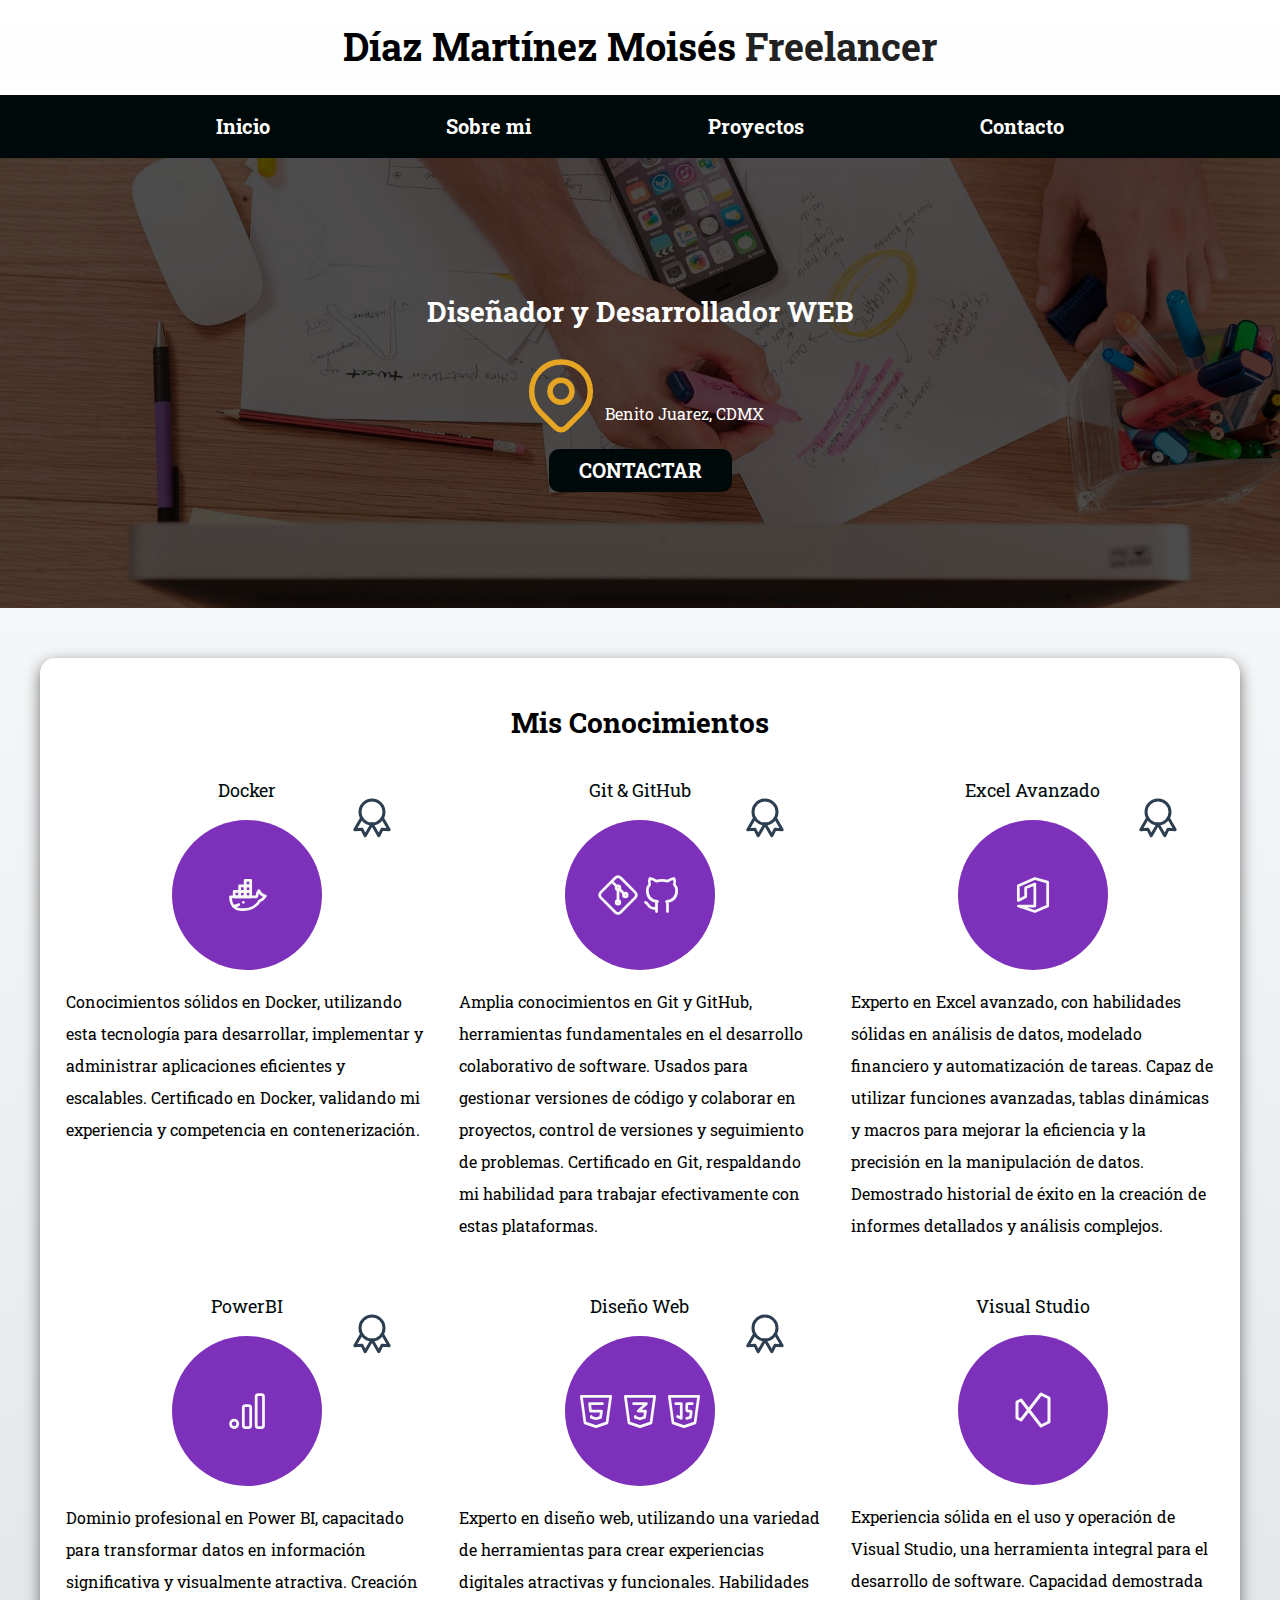
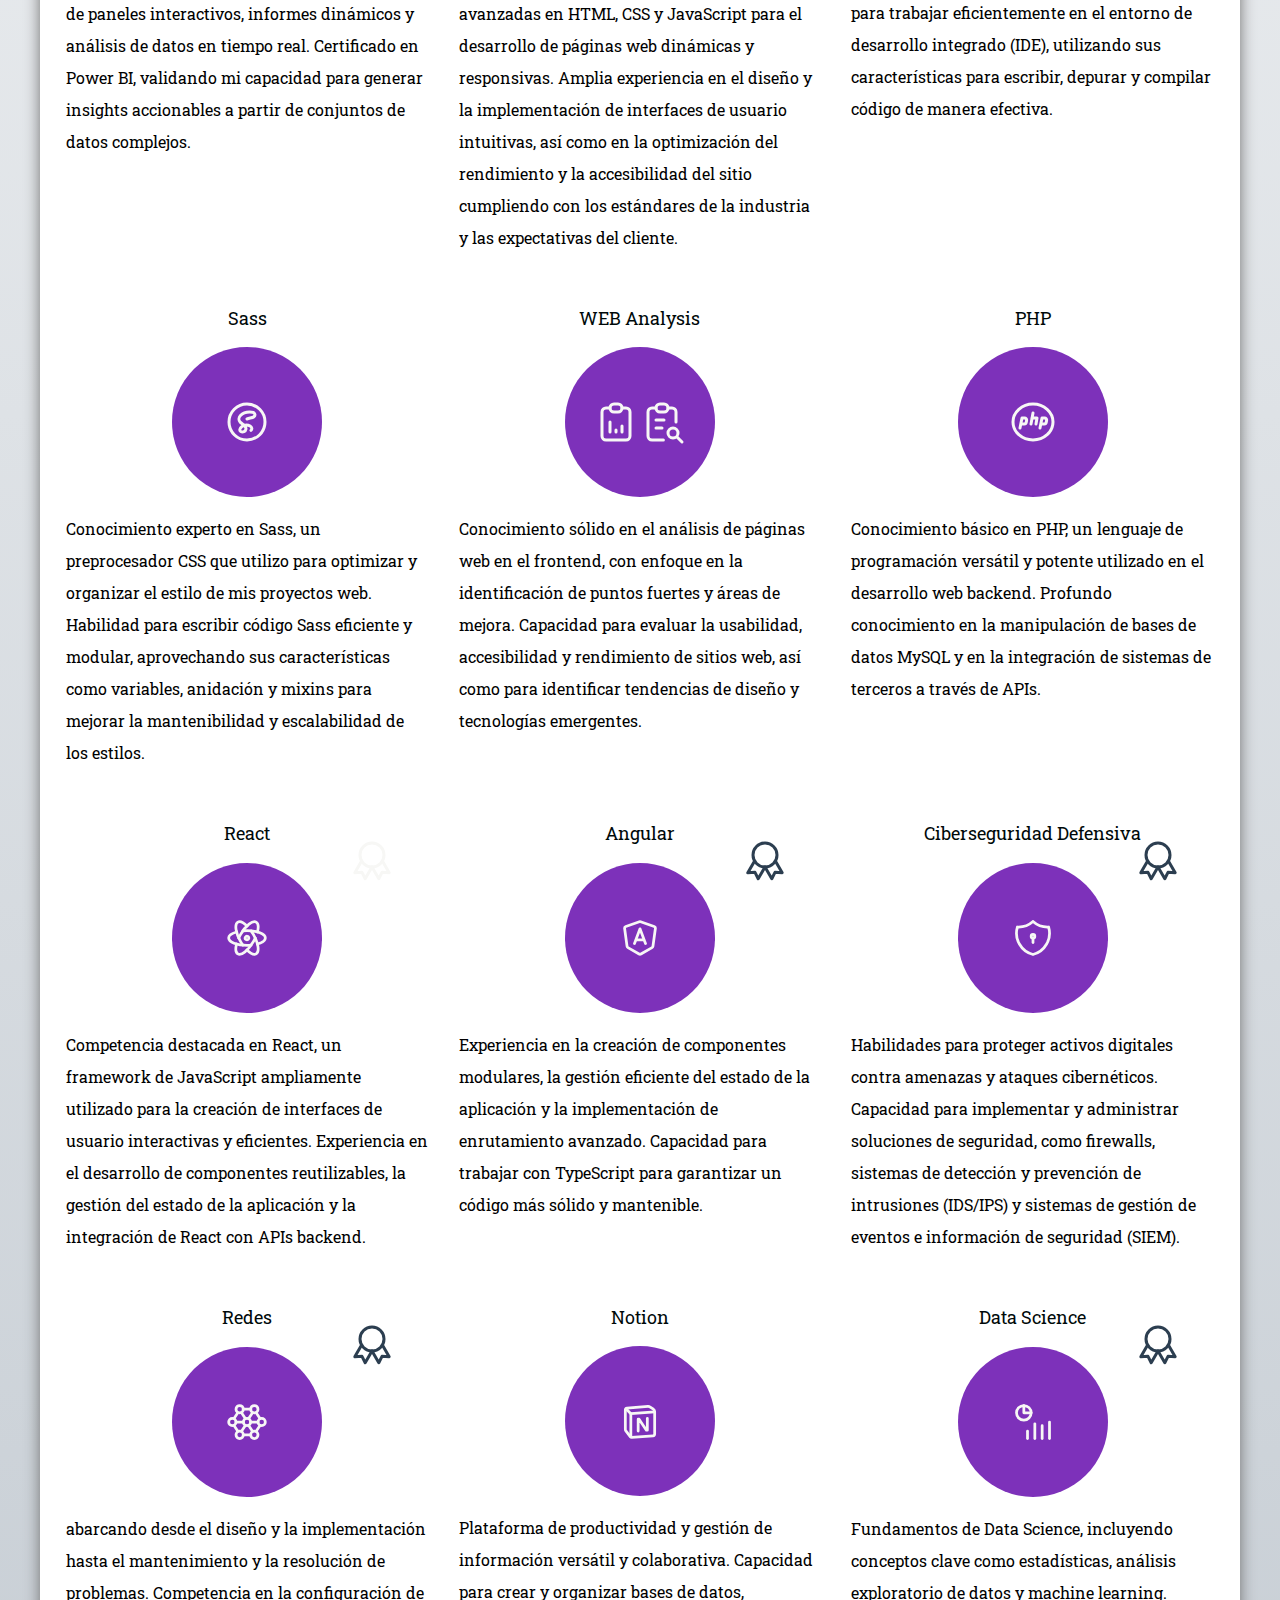
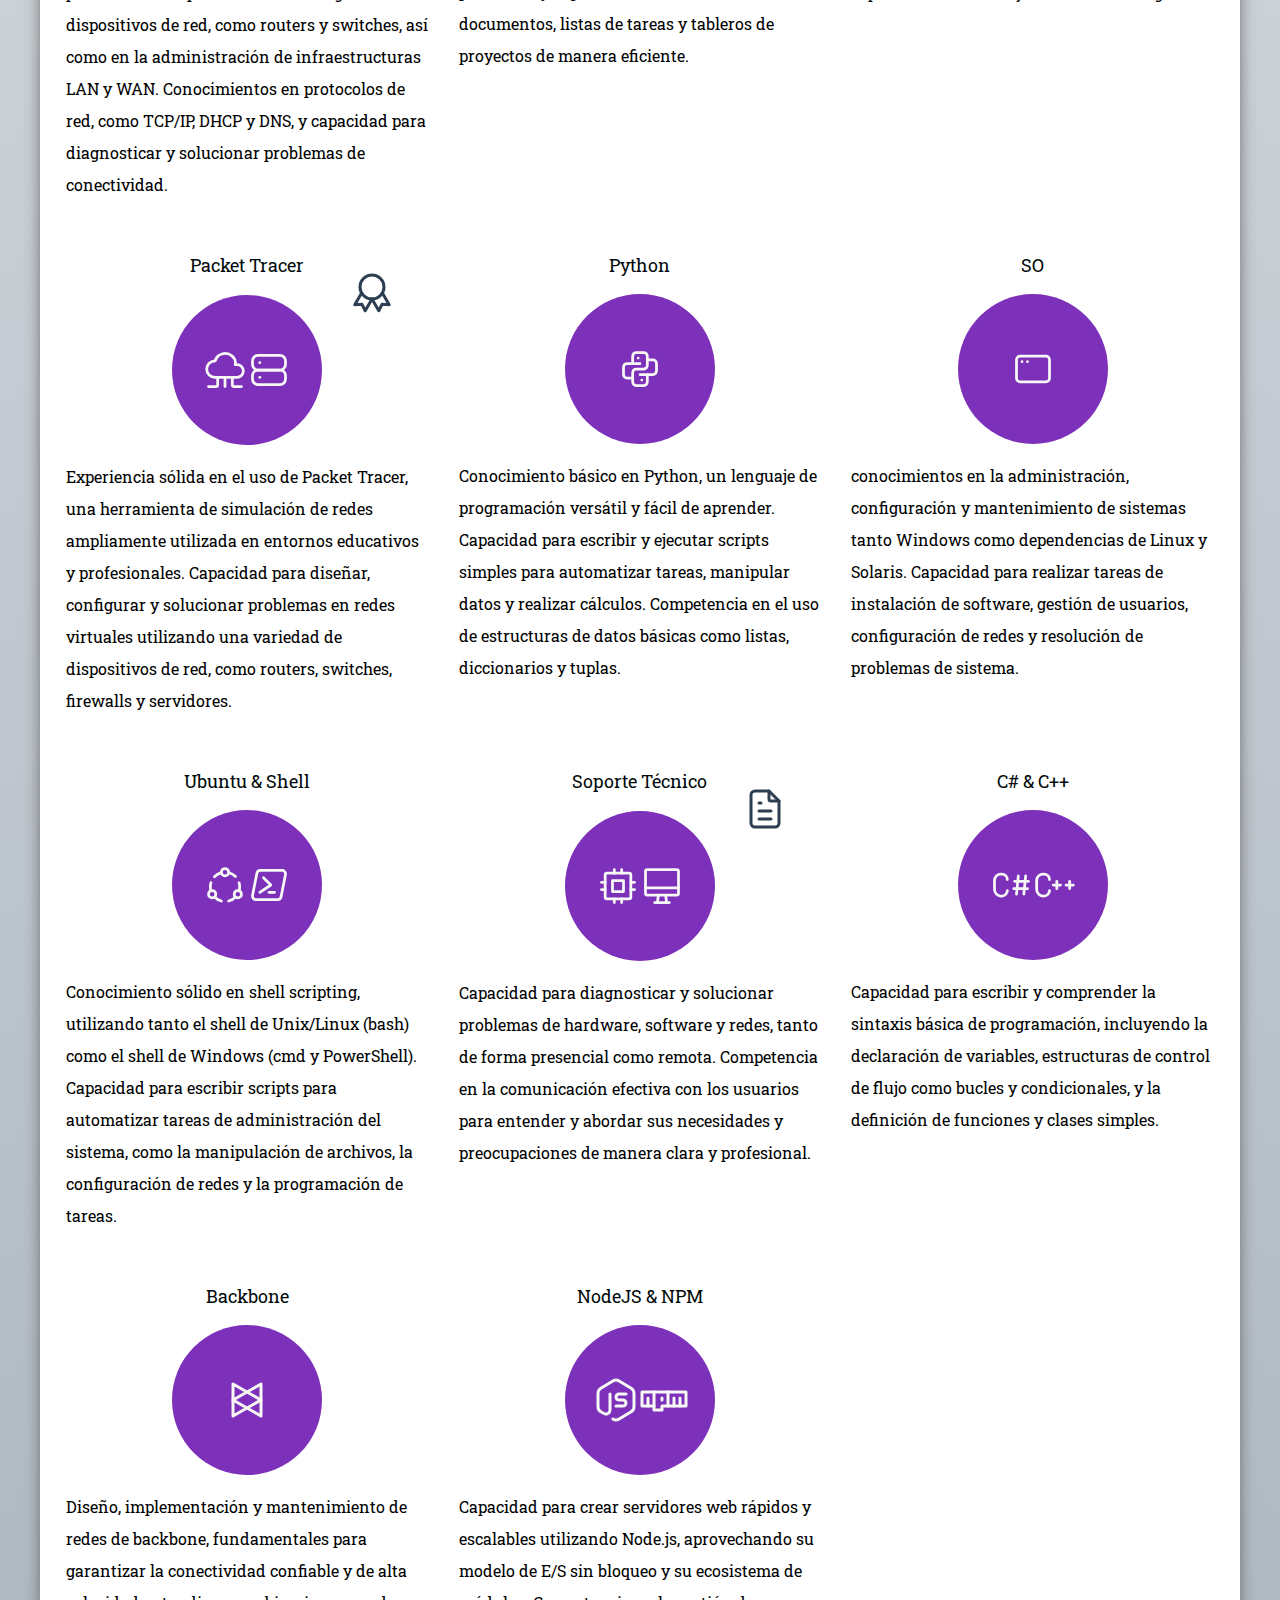
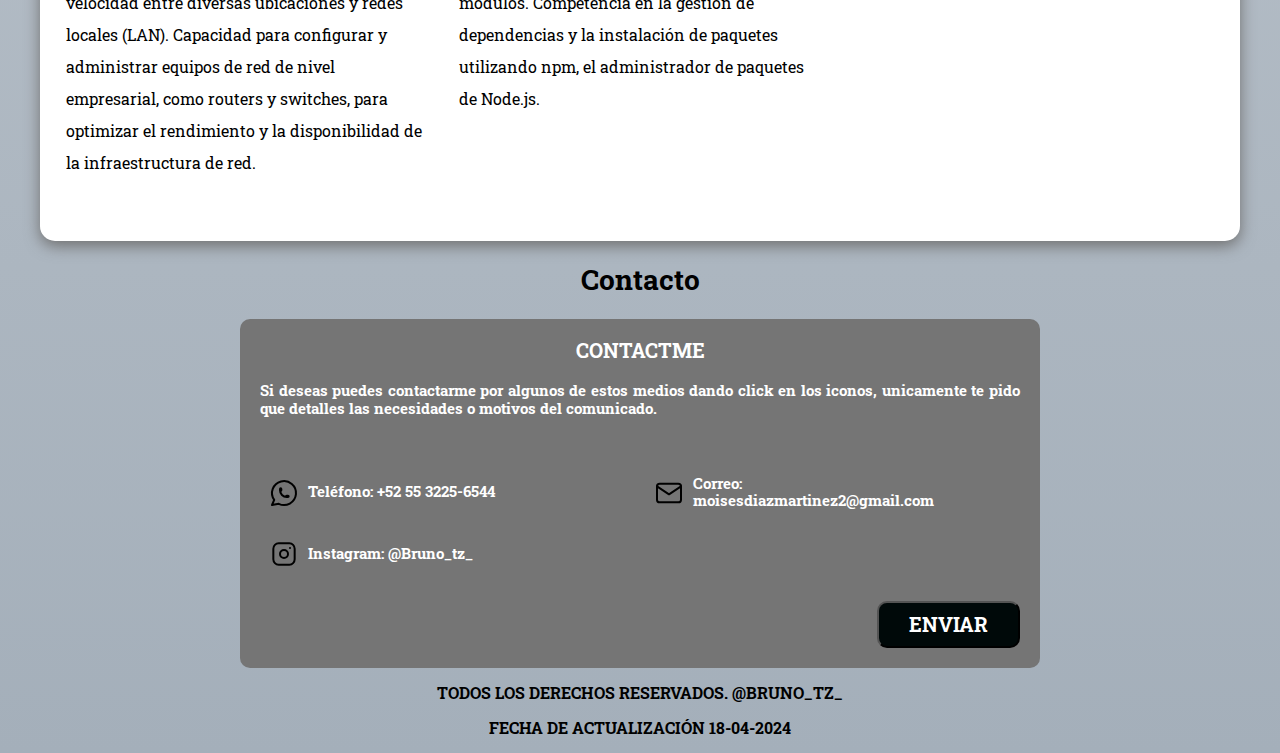
==== commit 0f5e78fd: "Se actualizo el apartado de Contacto, agregando los tipos de contactos, footer con fecha de actualiz" ====
--- a/Proyecto-1/index.html
+++ b/Proyecto-1/index.html
@@ -786,28 +786,49 @@
     <div id="contacto" class="contacto">
         <h2>Contacto</h2>
         <form class="formulario" action="#" method="POST">
-            <legend>Contactános llenando todos los campos</legend>
-
+            <legend>Contactme</legend>
+            <label>Si deseas puedes contactarme por algunos de estos medios dando click en los iconos,
+                unicamente te pido que detalles las necesidades o motivos del comunicado.</label>
+            <br><br>
             <div class="contenedor-campos">
                 <div class="campo">
-                    <label>Nombre</label>
+                    <a href="https://wa.me/525532256544">
+                        <svg xmlns="http://www.w3.org/2000/svg" class="icon icon-tabler icon-tabler-brand-whatsapp"
+                            width="32" height="32" viewBox="0 0 24 24" stroke-width="1.5" stroke="#000000" fill="none"
+                            stroke-linecap="round" stroke-linejoin="round">
+                            <path stroke="none" d="M0 0h24v24H0z" fill="none" />
+                            <path d="M3 21l1.65 -3.8a9 9 0 1 1 3.4 2.9l-5.05 .9" />
+                            <path
+                                d="M9 10a.5 .5 0 0 0 1 0v-1a.5 .5 0 0 0 -1 0v1a5 5 0 0 0 5 5h1a.5 .5 0 0 0 0 -1h-1a.5 .5 0 0 0 0 1" />
+                        </svg>
+                    </a>
 
-                    <input type="text" name="nombre" placeholder="Nombre" required>
+                    <label>Teléfono: +52 55 3225-6544</label>
                 </div>
                 <div class="campo">
-                    <label>Teléfono</label>
-
-                    <input type="tel" name="telefono" placeholder="Teléfono">
-                </div>
-                <div class="campo w-100">
-                    <label>Correo</label>
-
-                    <input type="mail" name="correo" placeholder="Mail">
-                </div>
-                <div class="campo w-100">
-                    <label>Mensaje:</label>
-
-                    <textarea></textarea>
+                    <a href="mailto:moisesdiazmartinez2@gmail.com">
+                        <svg xmlns="http://www.w3.org/2000/svg" class="icon icon-tabler icon-tabler-mail" width="32"
+                            height="32" viewBox="0 0 24 24" stroke-width="1.5" stroke="#000000" fill="none"
+                            stroke-linecap="round" stroke-linejoin="round">
+                            <path stroke="none" d="M0 0h24v24H0z" fill="none" />
+                            <path d="M3 7a2 2 0 0 1 2 -2h14a2 2 0 0 1 2 2v10a2 2 0 0 1 -2 2h-14a2 2 0 0 1 -2 -2v-10z" />
+                            <path d="M3 7l9 6l9 -6" />
+                        </svg>
+                    </a>
+                    <label>Correo: moisesdiazmartinez2@gmail.com</label>
+                </div>
+                <div class="campo">
+                    <a href="https://www.instagram.com/bruno_tz_?igsh=MXBlMjIyYnpkdWtoOA%3D%3D">
+                        <svg xmlns="http://www.w3.org/2000/svg" class="icon icon-tabler icon-tabler-brand-instagram"
+                            width="32" height="32" viewBox="0 0 24 24" stroke-width="1.5" stroke="#000000" fill="none"
+                            stroke-linecap="round" stroke-linejoin="round">
+                            <path stroke="none" d="M0 0h24v24H0z" fill="none" />
+                            <path d="M4 4m0 4a4 4 0 0 1 4 -4h8a4 4 0 0 1 4 4v8a4 4 0 0 1 -4 4h-8a4 4 0 0 1 -4 -4z" />
+                            <path d="M12 12m-3 0a3 3 0 1 0 6 0a3 3 0 1 0 -6 0" />
+                            <path d="M16.5 7.5l0 .01" />
+                        </svg>
+                    </a>
+                    <label>Instagram: @Bruno_tz_</label>
                 </div>
             </div><!--.contenedor-campos-->
             <div class="enviar">
@@ -818,6 +839,7 @@
     </div>
     <footer>
         <p>Todos los derechos reservados. @Bruno_tz_</p>
+        <p>Fecha de actualización 18-04-2024</p>
     </footer>
 </body>
 
--- a/Proyecto-1/css/style.css
+++ b/Proyecto-1/css/style.css
@@ -176,6 +176,7 @@
     display: flex;
     flex-direction: column;
     align-items: center;
+    margin-bottom: 2rem;
 }
 
 .servicio h3 {
@@ -217,12 +218,20 @@
 .formulario legend {
     text-align: center;
     font-size: 2rem;
-    color: var(--primario);
+    color: var(--blanco);
     margin-bottom: 2rem;
     display: block;
     text-transform: uppercase;
     font-weight: bold;
 }
+.formulario label{
+    text-align: justify;
+    font-size: 1.5rem;
+    color: var(--blanco);
+    margin-bottom: 1.5rem;
+    display: block;
+    font-weight: bolder;
+}
 
 @media (min-width:768px) {
     .formulario {
@@ -242,6 +251,14 @@
     width: 100%;
 }
 
+.campo a{
+    text-decoration: none;
+}
+
+.campo svg{
+    margin: 0.8rem;
+}
+
 @media (min-width:480px) {
     .campo {
         display: flex;
@@ -264,7 +281,7 @@
 
 @media (min-width:480px) {
     .campo label {
-        flex: 0 0 90px;
+        flex: 0 0 20rem;
     }
 }
 
@@ -289,10 +306,6 @@
     }
 }
 
-.w-100 {
-    flex: 0 0 100%;
-}
-
 .campo textarea {
     height: 4rem;
 }
@@ -306,4 +319,51 @@
     text-align: center;
     font-weight: bold;
     text-transform: uppercase;
+}
+
+/*Pagina de Proyectos*/
+
+.hero-proyectos {
+    background-image: url(../img/hero.jpg);
+    background-repeat: no-repeat;
+    background-size: cover;
+    height: 150px;
+    position: relative;
+    margin-bottom: 2rem;
+    margin-bottom: 3rem;
+}
+
+@media (min-width: 480px) {
+    .servicios-proyecto {
+        display: grid;
+        grid-template-columns: repeat(1, 1fr);
+        column-gap: 3rem;
+    }
+}
+
+@media (min-width: 780px) {
+    .servicios-proyecto {
+        display: grid;
+        grid-template-columns: repeat(2, 1fr);
+        column-gap: 3rem;
+    }
+}
+
+.imagen-proyecto-1{
+    width: 450px;
+    height: 300px;
+    border: 1rem solid var(--negro);
+    border-radius: 1rem;
+    background-image: url(../img/Proyecto-3.jpeg);
+    background-repeat: no-repeat;
+    background-size: cover;
+}
+.imagen-proyecto-2{
+    width: 450px;
+    height: 300px;
+    border: 1rem solid var(--negro);
+    border-radius: 1rem;
+    background-image: url(../img/Proyecto-2.jpeg);
+    background-repeat: no-repeat;
+    background-size: cover;
 }--- a/Proyecto-1/css/style.css
+++ b/Proyecto-1/css/style.css
@@ -176,6 +176,7 @@
     display: flex;
     flex-direction: column;
     align-items: center;
+    margin-bottom: 2rem;
 }
 
 .servicio h3 {
@@ -217,12 +218,20 @@
 .formulario legend {
     text-align: center;
     font-size: 2rem;
-    color: var(--primario);
+    color: var(--blanco);
     margin-bottom: 2rem;
     display: block;
     text-transform: uppercase;
     font-weight: bold;
 }
+.formulario label{
+    text-align: justify;
+    font-size: 1.5rem;
+    color: var(--blanco);
+    margin-bottom: 1.5rem;
+    display: block;
+    font-weight: bolder;
+}
 
 @media (min-width:768px) {
     .formulario {
@@ -242,6 +251,14 @@
     width: 100%;
 }
 
+.campo a{
+    text-decoration: none;
+}
+
+.campo svg{
+    margin: 0.8rem;
+}
+
 @media (min-width:480px) {
     .campo {
         display: flex;
@@ -264,7 +281,7 @@
 
 @media (min-width:480px) {
     .campo label {
-        flex: 0 0 90px;
+        flex: 0 0 20rem;
     }
 }
 
@@ -289,10 +306,6 @@
     }
 }
 
-.w-100 {
-    flex: 0 0 100%;
-}
-
 .campo textarea {
     height: 4rem;
 }
@@ -306,4 +319,51 @@
     text-align: center;
     font-weight: bold;
     text-transform: uppercase;
+}
+
+/*Pagina de Proyectos*/
+
+.hero-proyectos {
+    background-image: url(../img/hero.jpg);
+    background-repeat: no-repeat;
+    background-size: cover;
+    height: 150px;
+    position: relative;
+    margin-bottom: 2rem;
+    margin-bottom: 3rem;
+}
+
+@media (min-width: 480px) {
+    .servicios-proyecto {
+        display: grid;
+        grid-template-columns: repeat(1, 1fr);
+        column-gap: 3rem;
+    }
+}
+
+@media (min-width: 780px) {
+    .servicios-proyecto {
+        display: grid;
+        grid-template-columns: repeat(2, 1fr);
+        column-gap: 3rem;
+    }
+}
+
+.imagen-proyecto-1{
+    width: 450px;
+    height: 300px;
+    border: 1rem solid var(--negro);
+    border-radius: 1rem;
+    background-image: url(../img/Proyecto-3.jpeg);
+    background-repeat: no-repeat;
+    background-size: cover;
+}
+.imagen-proyecto-2{
+    width: 450px;
+    height: 300px;
+    border: 1rem solid var(--negro);
+    border-radius: 1rem;
+    background-image: url(../img/Proyecto-2.jpeg);
+    background-repeat: no-repeat;
+    background-size: cover;
 }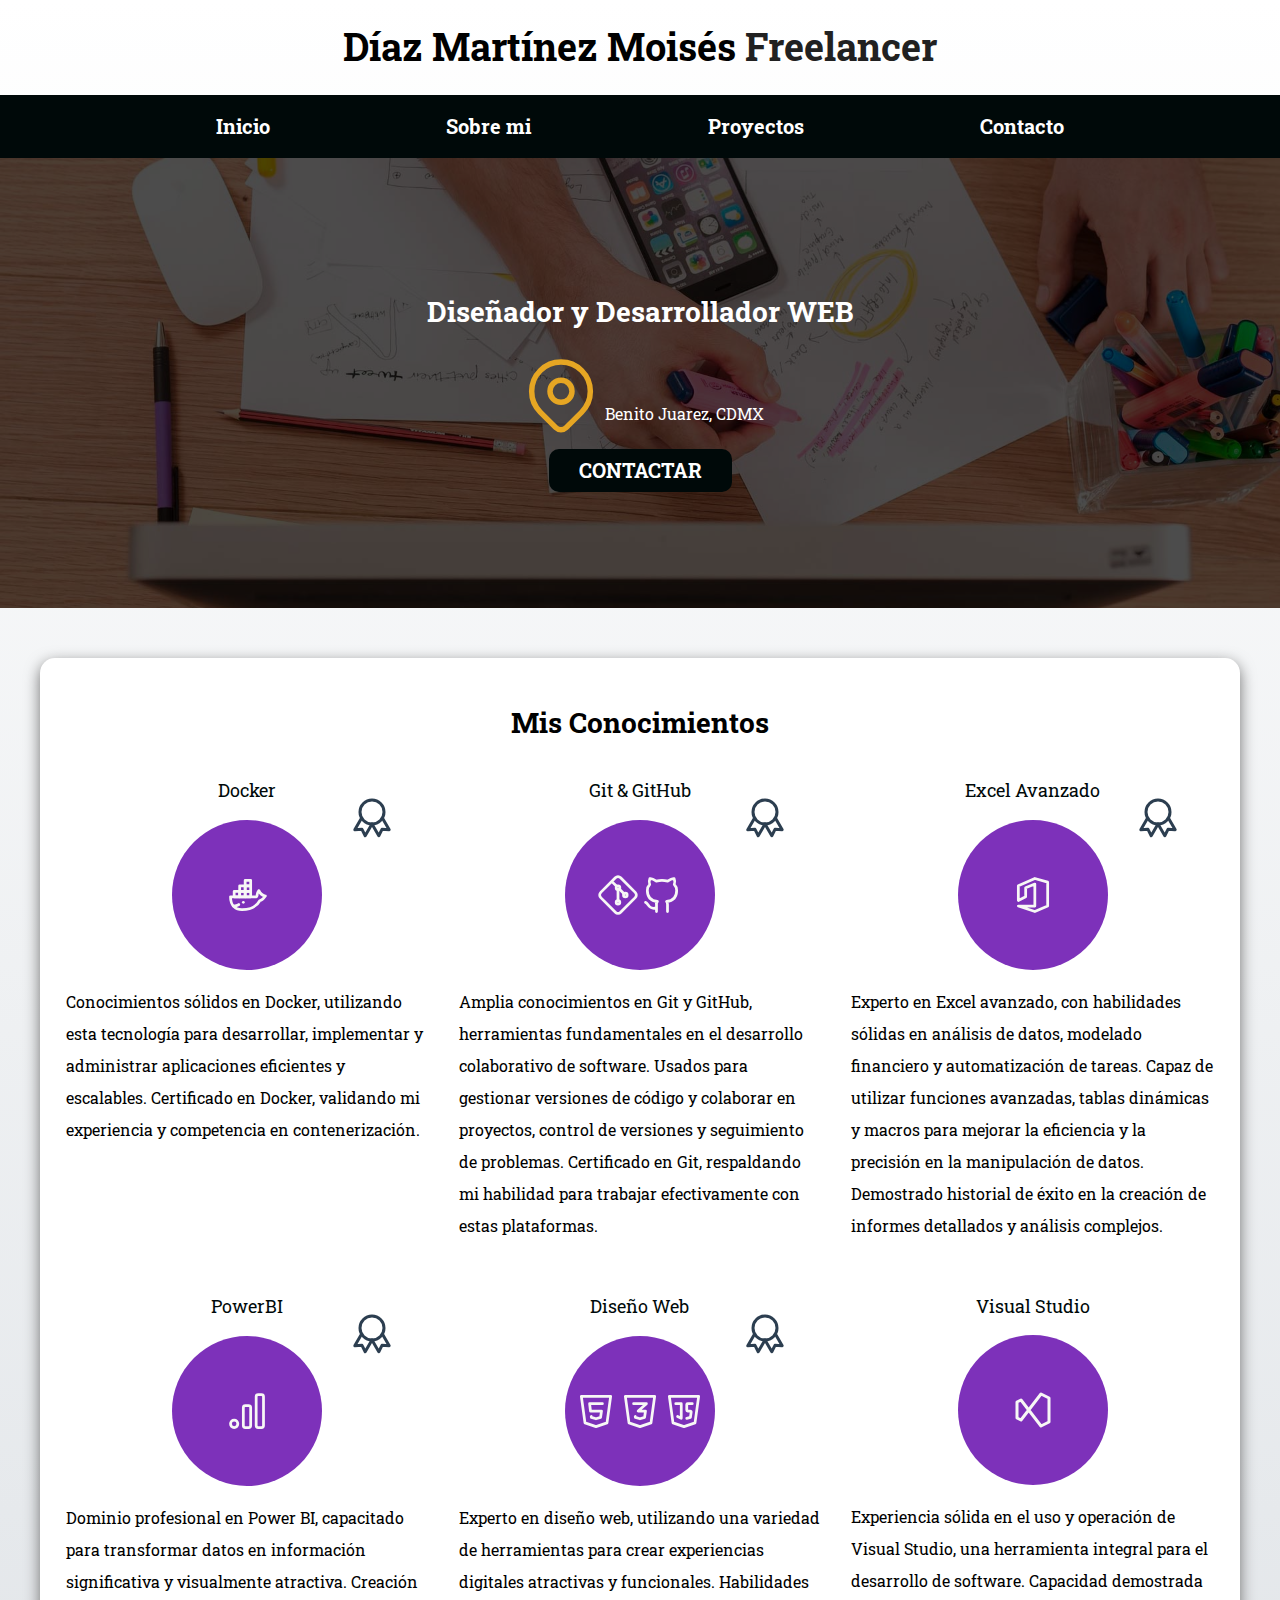
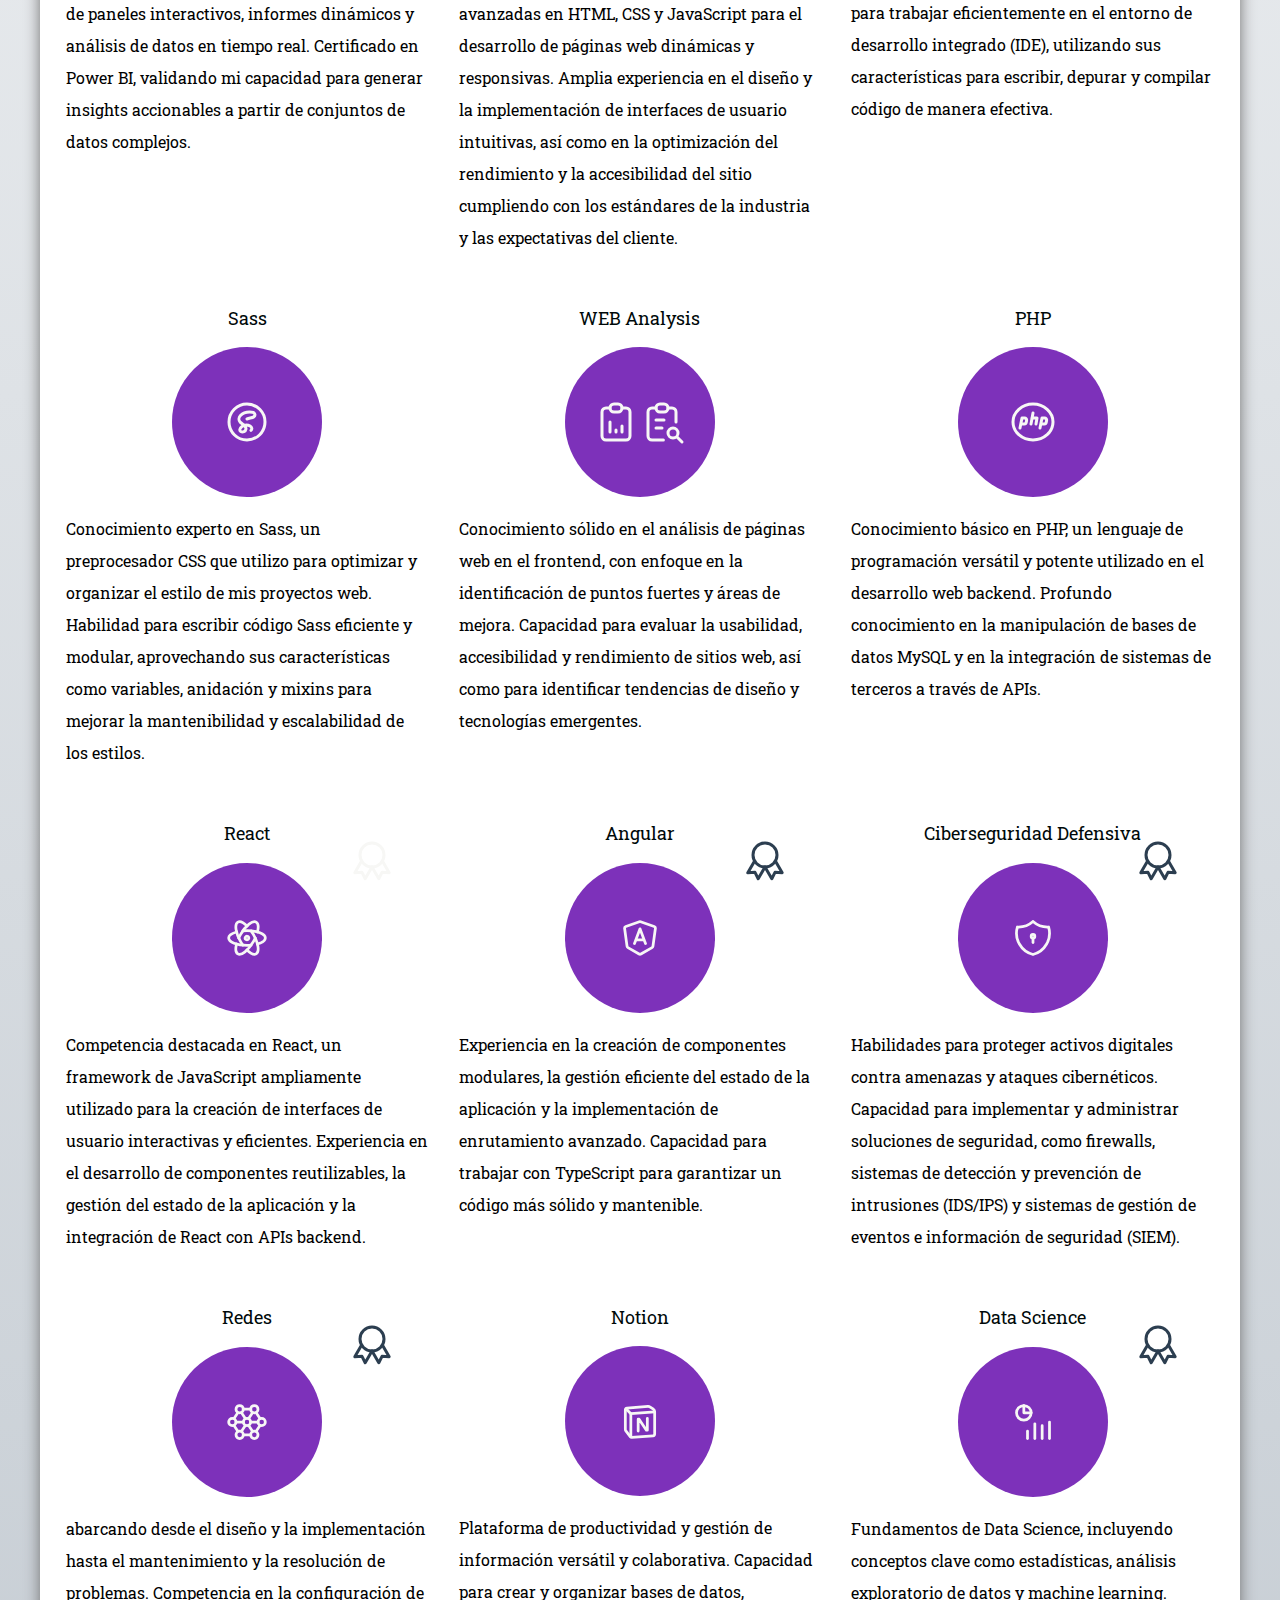
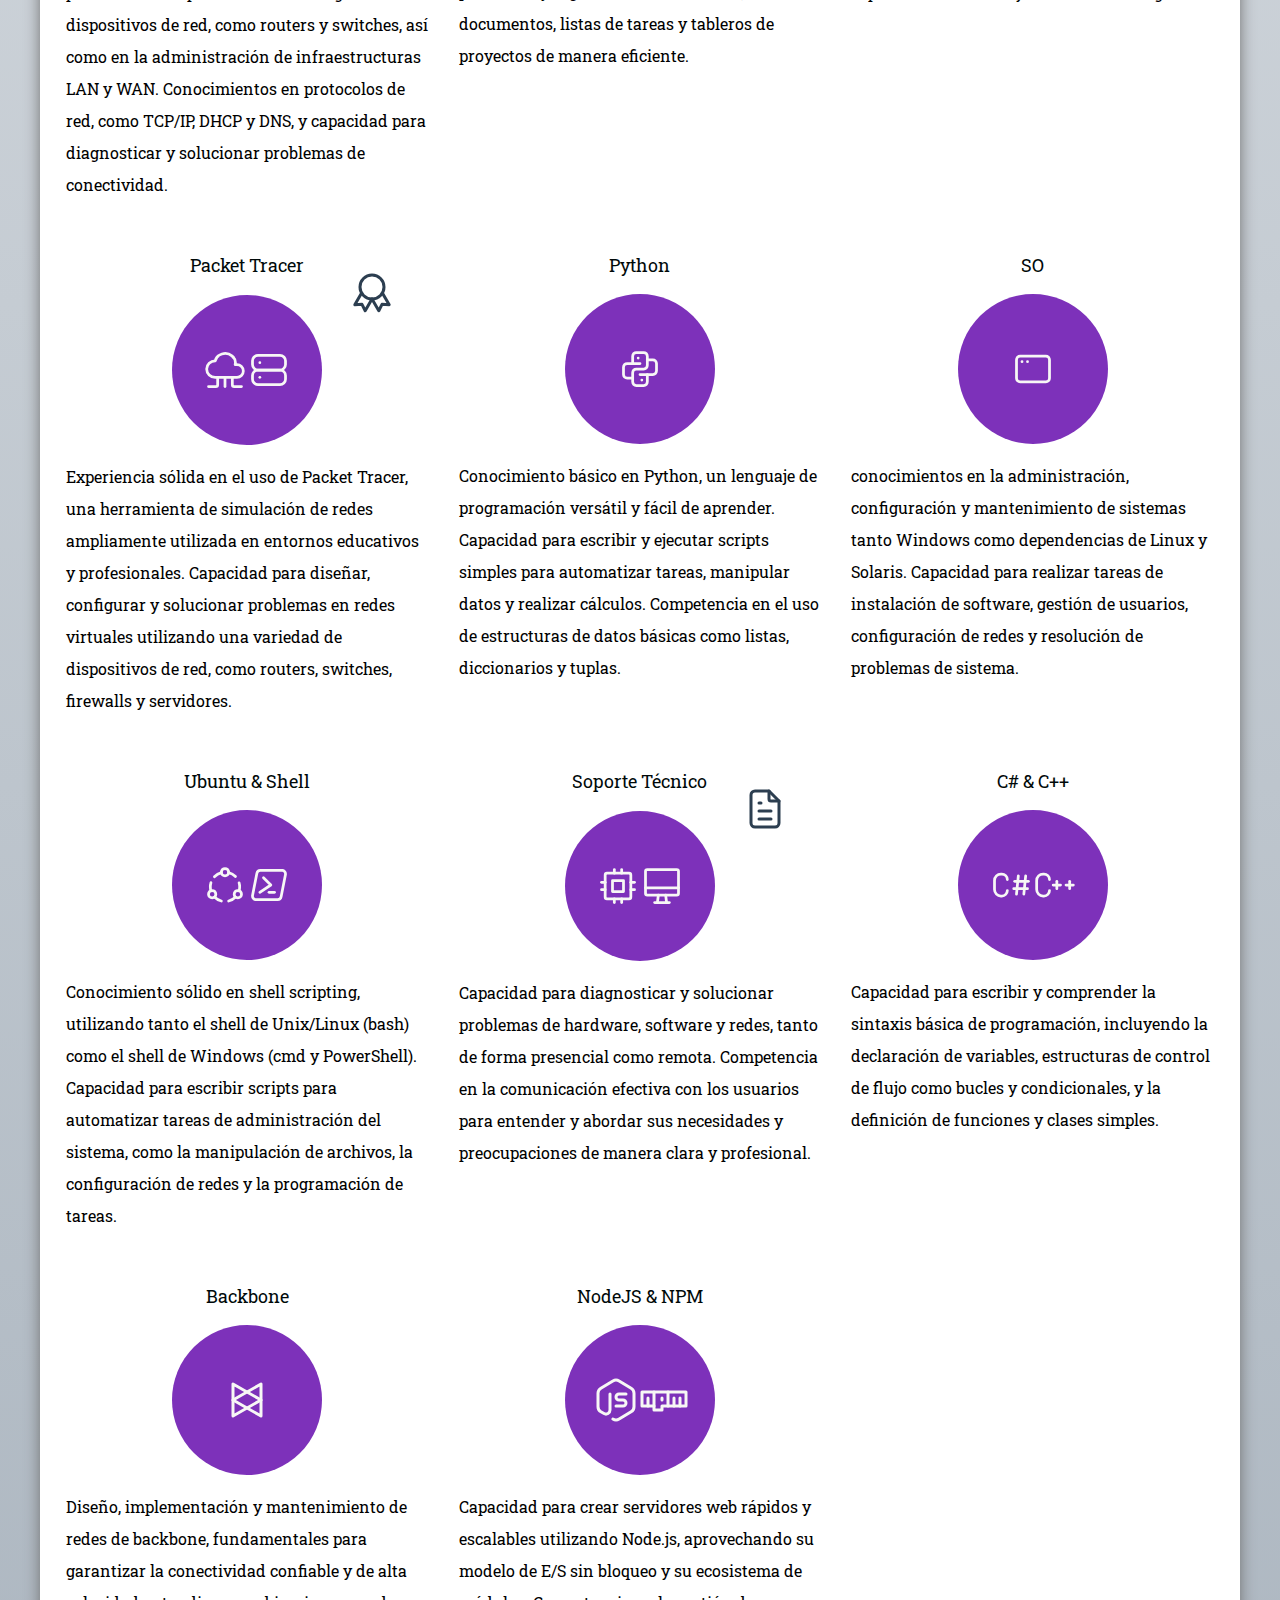
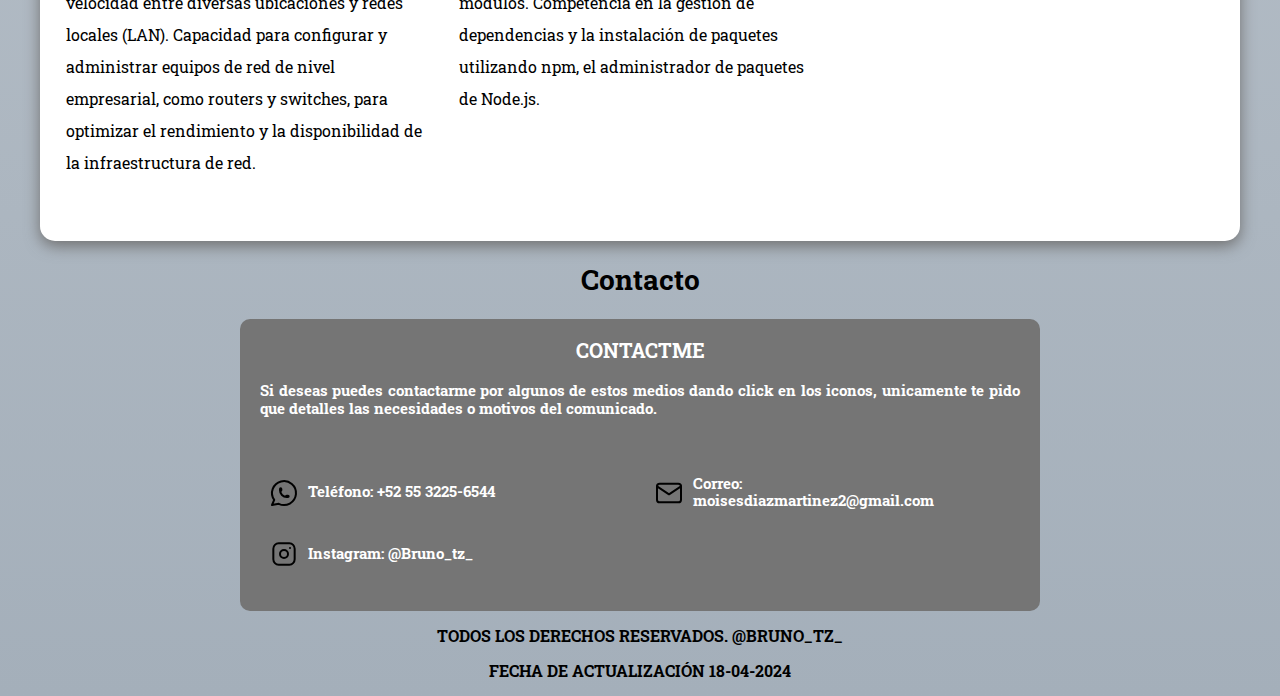
==== commit 535dd5b0: "Se actualizo el apartado de Contacto en todas las paginas del proyecto" ====
--- a/Proyecto-1/index.html
+++ b/Proyecto-1/index.html
@@ -831,9 +831,6 @@
                     <label>Instagram: @Bruno_tz_</label>
                 </div>
             </div><!--.contenedor-campos-->
-            <div class="enviar">
-                <input class="boton" type="submit" value="Enviar">
-            </div>
         </form>
     </div>
     </div>
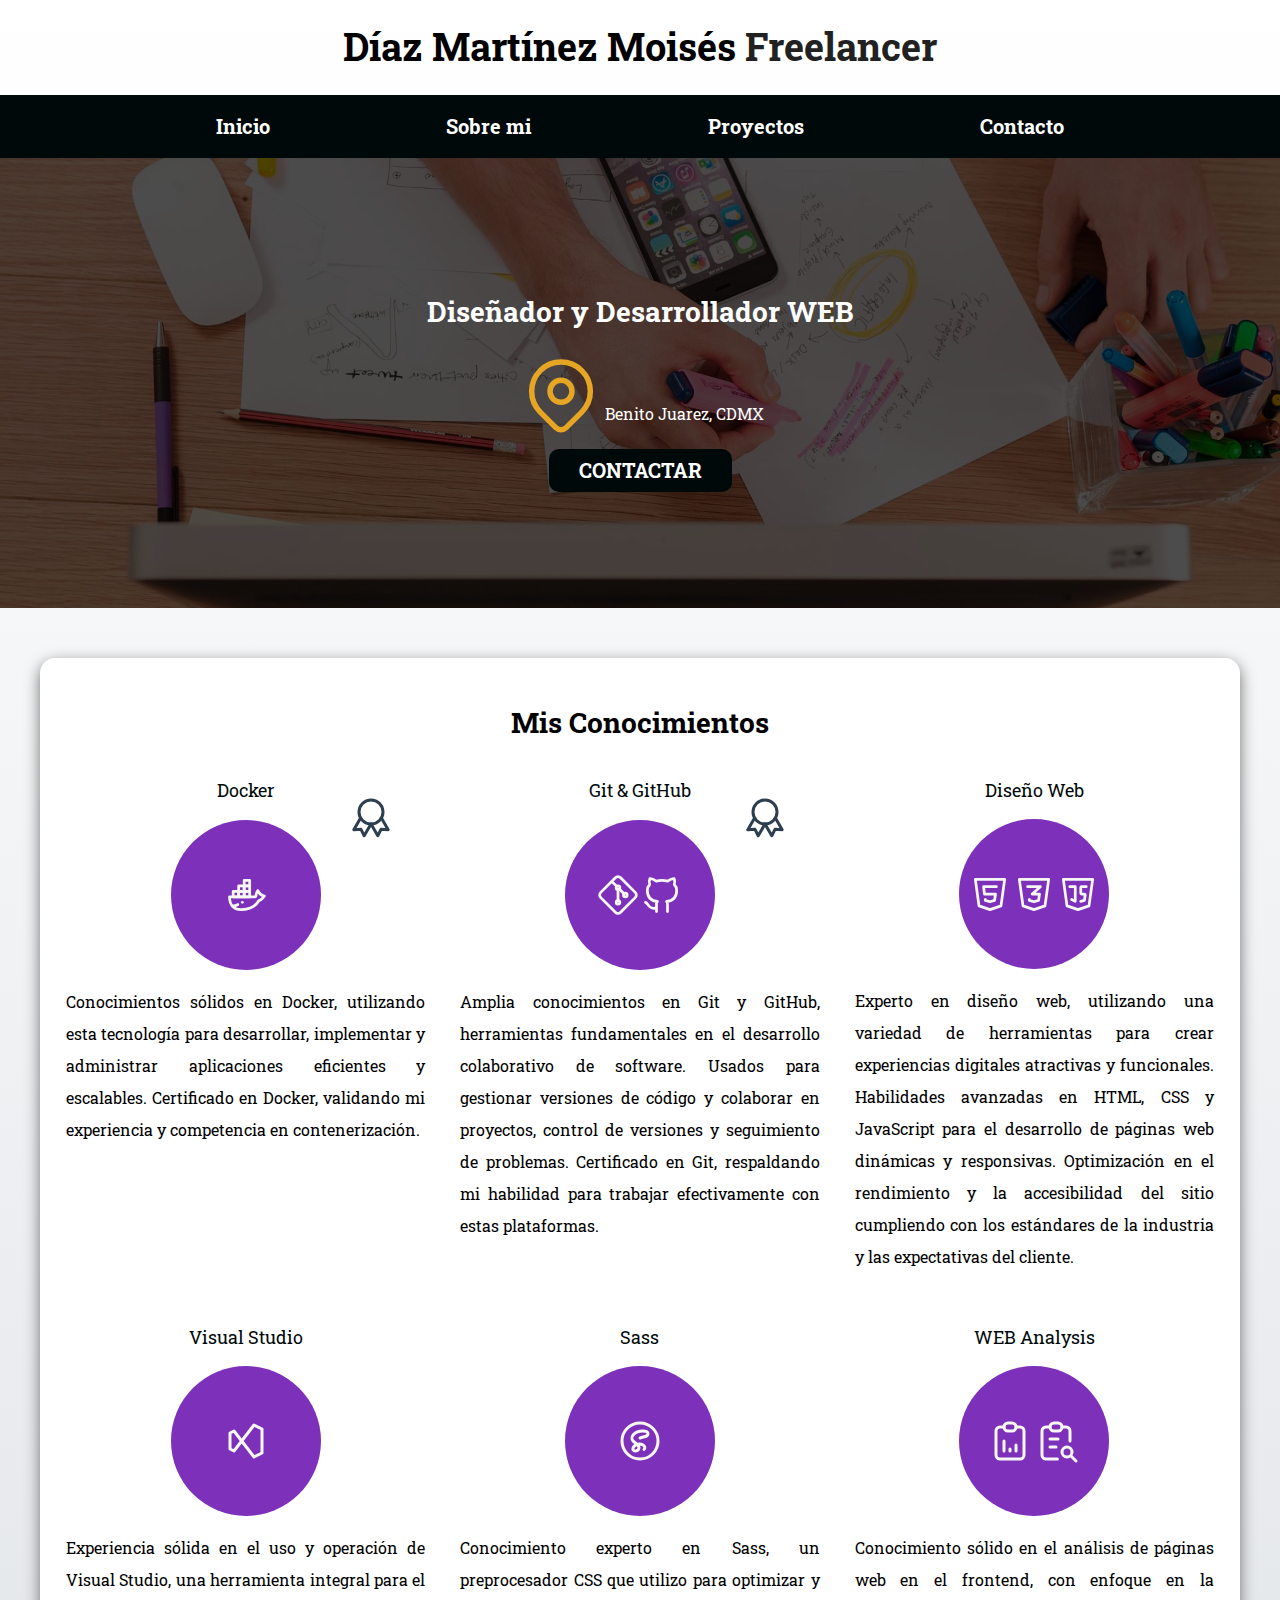
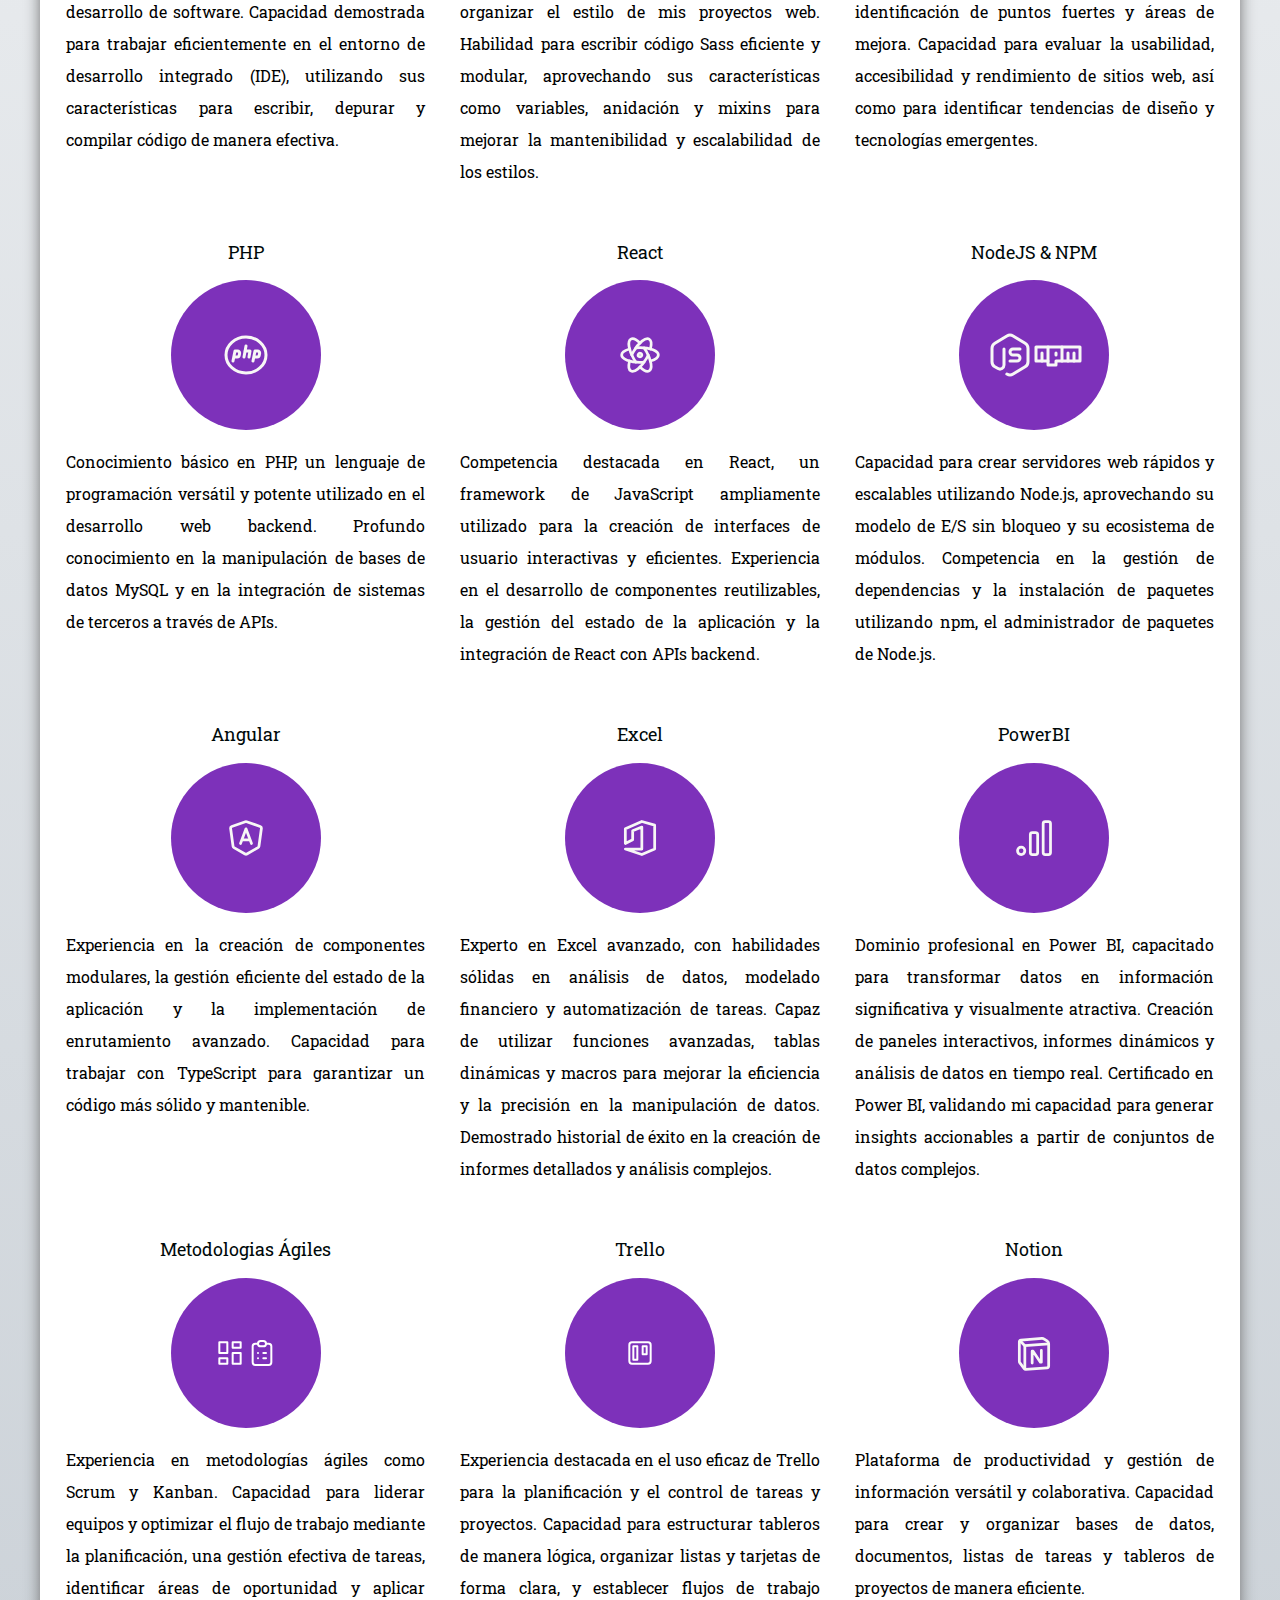
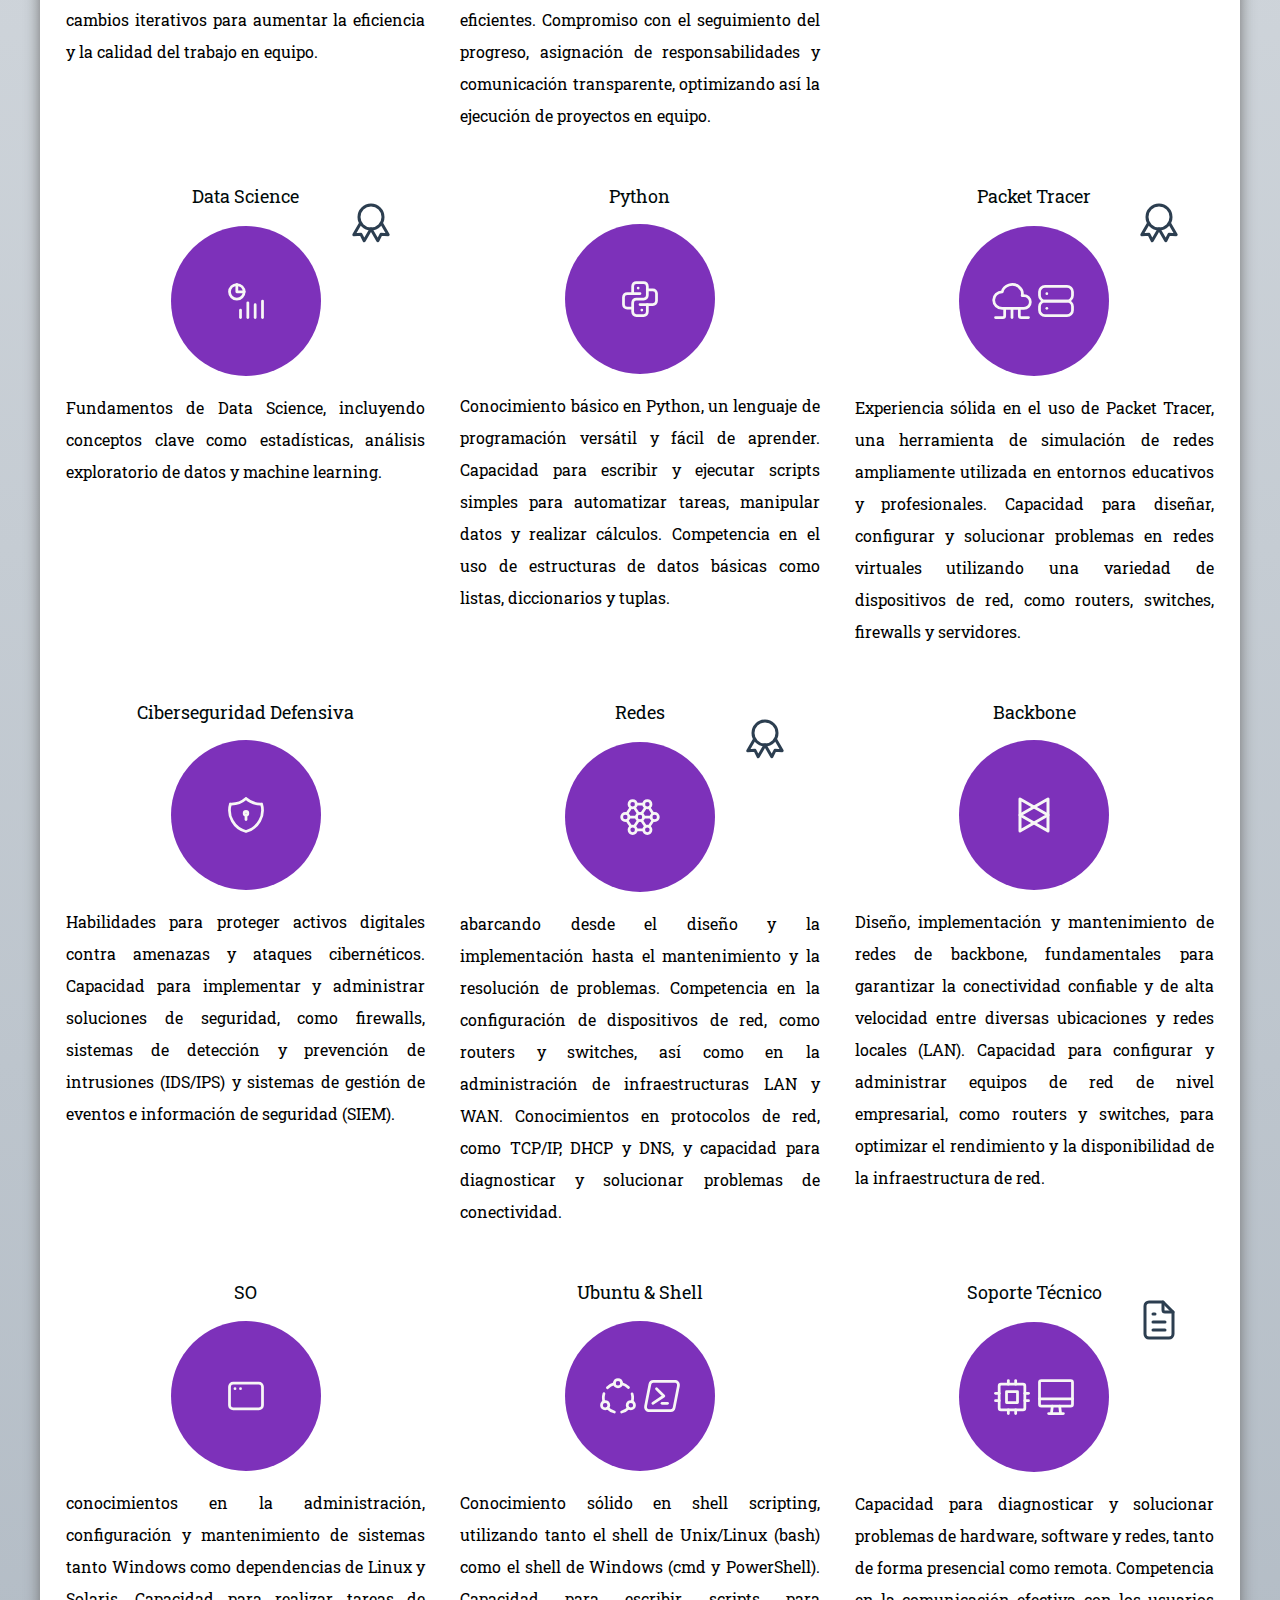
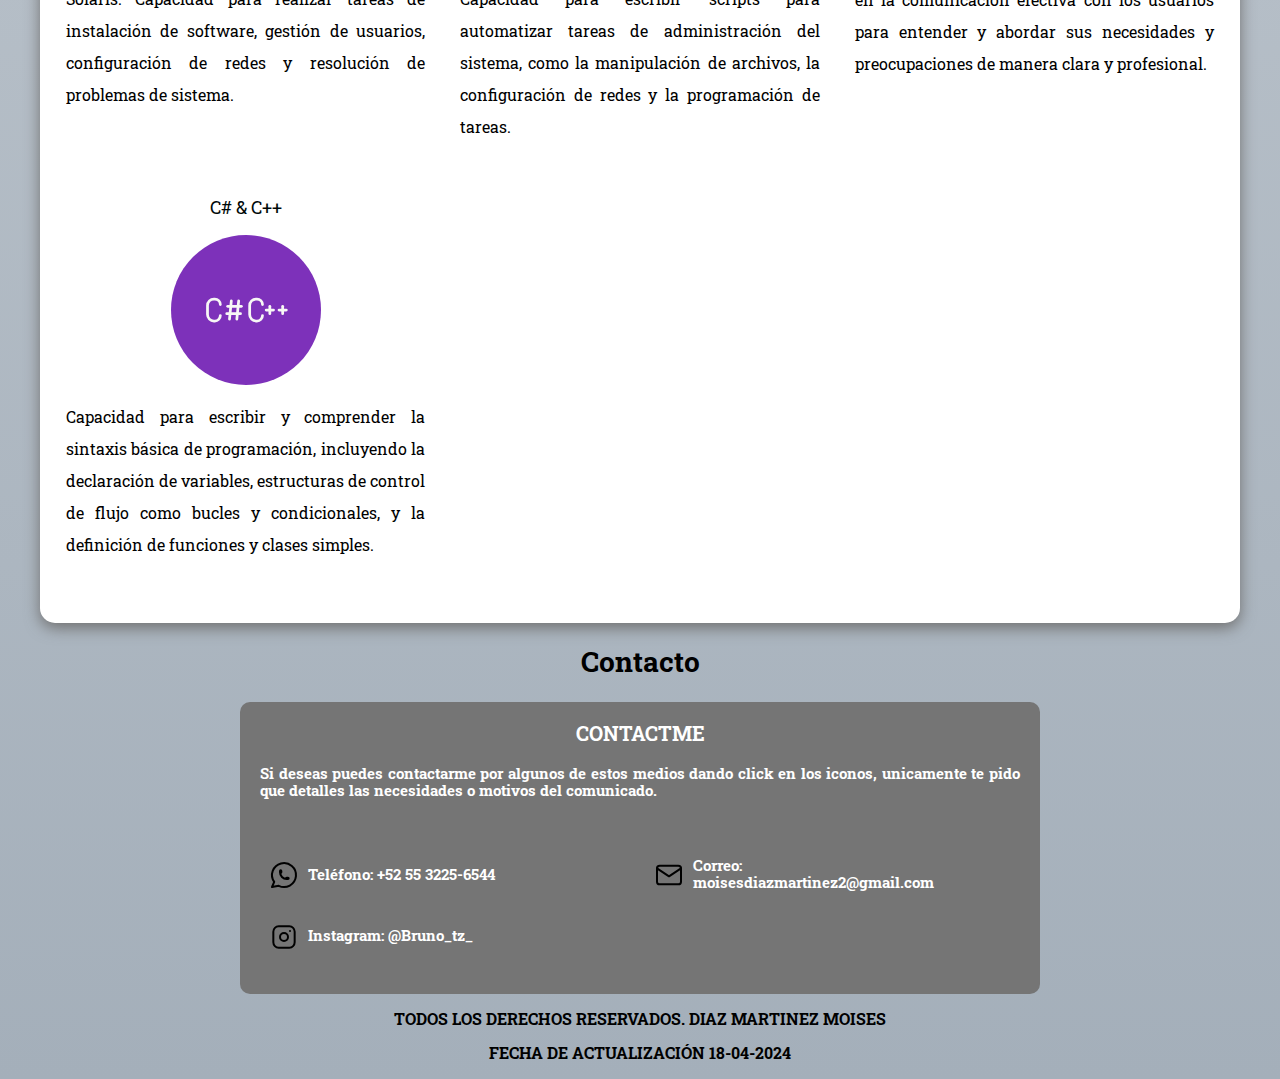
==== commit 9da468c5: "Se actualizo index y proyectos" ====
--- a/Proyecto-1/index.html
+++ b/Proyecto-1/index.html
@@ -126,75 +126,7 @@
                 </p>
             </section>
             <section class="servicio">
-                <h3>Excel Avanzado</h3>
-                <div class="icono-award">
-                    <svg xmlns="http://www.w3.org/2000/svg" class="icon icon-tabler icon-tabler-award" width="48"
-                        height="48" viewBox="0 0 24 24" stroke-width="1.5" stroke="#2c3e50" fill="none"
-                        stroke-linecap="round" stroke-linejoin="round">
-                        <path stroke="none" d="M0 0h24v24H0z" fill="none" />
-                        <path d="M12 9m-6 0a6 6 0 1 0 12 0a6 6 0 1 0 -12 0" />
-                        <path d="M12 15l3.4 5.89l1.598 -3.233l3.598 .232l-3.4 -5.889" />
-                        <path d="M6.802 12l-3.4 5.89l3.598 -.233l1.598 3.232l3.4 -5.889" />
-                    </svg>
-                </div>
-                <div class="iconos">
-                    <svg xmlns="http://www.w3.org/2000/svg" class="icon icon-tabler icon-tabler-brand-office" width="44"
-                        height="44" viewBox="0 0 24 24" stroke-width="1.5" stroke="#F7F7F5" fill="none"
-                        stroke-linecap="round" stroke-linejoin="round">
-                        <path stroke="none" d="M0 0h24v24H0z" fill="none" />
-                        <path d="M4 18h9v-12l-5 2v5l-4 2v-8l9 -4l7 2v13l-7 3z" />
-                    </svg>
-                </div>
-                <p>
-                    Experto en Excel avanzado, con habilidades sólidas en análisis de datos, modelado financiero y
-                    automatización de tareas. Capaz de utilizar funciones avanzadas, tablas dinámicas y macros para
-                    mejorar la eficiencia y la precisión en la manipulación de datos. Demostrado historial de éxito en
-                    la creación de informes detallados y análisis complejos.
-                </p>
-            </section>
-            <section class="servicio">
-                <h3>PowerBI</h3>
-                <div class="icono-award">
-                    <svg xmlns="http://www.w3.org/2000/svg" class="icon icon-tabler icon-tabler-award" width="48"
-                        height="48" viewBox="0 0 24 24" stroke-width="1.5" stroke="#2c3e50" fill="none"
-                        stroke-linecap="round" stroke-linejoin="round">
-                        <path stroke="none" d="M0 0h24v24H0z" fill="none" />
-                        <path d="M12 9m-6 0a6 6 0 1 0 12 0a6 6 0 1 0 -12 0" />
-                        <path d="M12 15l3.4 5.89l1.598 -3.233l3.598 .232l-3.4 -5.889" />
-                        <path d="M6.802 12l-3.4 5.89l3.598 -.233l1.598 3.232l3.4 -5.889" />
-                    </svg>
-                </div>
-                <div class="iconos">
-                    <svg xmlns="http://www.w3.org/2000/svg" class="icon icon-tabler icon-tabler-brand-google-analytics"
-                        width="44" height="44" viewBox="0 0 24 24" stroke-width="1.5" stroke="#F7F7F5" fill="none"
-                        stroke-linecap="round" stroke-linejoin="round">
-                        <path stroke="none" d="M0 0h24v24H0z" fill="none" />
-                        <path
-                            d="M10 9m0 1.105a1.105 1.105 0 0 1 1.105 -1.105h1.79a1.105 1.105 0 0 1 1.105 1.105v9.79a1.105 1.105 0 0 1 -1.105 1.105h-1.79a1.105 1.105 0 0 1 -1.105 -1.105z" />
-                        <path
-                            d="M17 3m0 1.105a1.105 1.105 0 0 1 1.105 -1.105h1.79a1.105 1.105 0 0 1 1.105 1.105v15.79a1.105 1.105 0 0 1 -1.105 1.105h-1.79a1.105 1.105 0 0 1 -1.105 -1.105z" />
-                        <path d="M5 19m-2 0a2 2 0 1 0 4 0a2 2 0 1 0 -4 0" />
-                    </svg>
-                </div>
-                <p>
-                    Dominio profesional en Power BI, capacitado para transformar datos en información
-                    significativa y visualmente atractiva. Creación de paneles interactivos, informes
-                    dinámicos y análisis de datos en tiempo real. Certificado en Power BI, validando mi capacidad para
-                    generar insights accionables a partir de conjuntos de datos complejos.
-                </p>
-            </section>
-            <section class="servicio">
                 <h3>Diseño Web</h3>
-                <div class="icono-award">
-                    <svg xmlns="http://www.w3.org/2000/svg" class="icon icon-tabler icon-tabler-award" width="48"
-                        height="48" viewBox="0 0 24 24" stroke-width="1.5" stroke="#2c3e50" fill="none"
-                        stroke-linecap="round" stroke-linejoin="round">
-                        <path stroke="none" d="M0 0h24v24H0z" fill="none" />
-                        <path d="M12 9m-6 0a6 6 0 1 0 12 0a6 6 0 1 0 -12 0" />
-                        <path d="M12 15l3.4 5.89l1.598 -3.233l3.598 .232l-3.4 -5.889" />
-                        <path d="M6.802 12l-3.4 5.89l3.598 -.233l1.598 3.232l3.4 -5.889" />
-                    </svg>
-                </div>
                 <div class="iconos">
                     <svg xmlns="http://www.w3.org/2000/svg" class="icon icon-tabler icon-tabler-brand-html5" width="44"
                         height="44" viewBox="0 0 24 24" stroke-width="1.5" stroke="#F7F7F5" fill="none"
@@ -223,8 +155,7 @@
                 <p>
                     Experto en diseño web, utilizando una variedad de herramientas para crear experiencias digitales
                     atractivas y funcionales. Habilidades avanzadas en HTML, CSS y JavaScript para el desarrollo de
-                    páginas web dinámicas y responsivas. Amplia experiencia en el diseño y la implementación de
-                    interfaces de usuario intuitivas, así como en la optimización del rendimiento y la accesibilidad del
+                    páginas web dinámicas y responsivas. Optimización en el rendimiento y la accesibilidad del
                     sitio cumpliendo con los estándares de la industria y las expectativas del cliente.
                 </p>
             </section>
@@ -321,16 +252,6 @@
             </section>
             <section class="servicio">
                 <h3>React</h3>
-                <div class="icono-award">
-                    <svg xmlns="http://www.w3.org/2000/svg" class="icon icon-tabler icon-tabler-award" width="48"
-                        height="48" viewBox="0 0 24 24" stroke-width="1.5" stroke="#F7F7F5" fill="none"
-                        stroke-linecap="round" stroke-linejoin="round">
-                        <path stroke="none" d="M0 0h24v24H0z" fill="none" />
-                        <path d="M12 9m-6 0a6 6 0 1 0 12 0a6 6 0 1 0 -12 0" />
-                        <path d="M12 15l3.4 5.89l1.598 -3.233l3.598 .232l-3.4 -5.889" />
-                        <path d="M6.802 12l-3.4 5.89l3.598 -.233l1.598 3.232l3.4 -5.889" />
-                    </svg>
-                </div>
                 <div class="iconos">
                     <svg xmlns="http://www.w3.org/2000/svg" class="icon icon-tabler icon-tabler-brand-react" width="44"
                         height="44" viewBox="0 0 24 24" stroke-width="1.5" stroke="#F7F7F5" fill="none"
@@ -358,17 +279,37 @@
                 </p>
             </section>
             <section class="servicio">
+                <h3>NodeJS & NPM</h3>
+                <div class="iconos">
+                    <svg xmlns="http://www.w3.org/2000/svg" class="icon icon-tabler icon-tabler-brand-nodejs" width="48"
+                        height="48" viewBox="0 0 24 24" stroke-width="1.5" stroke="#F7F7F5" fill="none"
+                        stroke-linecap="round" stroke-linejoin="round">
+                        <path stroke="none" d="M0 0h24v24H0z" fill="none" />
+                        <path
+                            d="M9 9v8.044a2 2 0 0 1 -2.996 1.734l-1.568 -.9a3 3 0 0 1 -1.436 -2.561v-6.635a3 3 0 0 1 1.436 -2.56l6 -3.667a3 3 0 0 1 3.128 0l6 3.667a3 3 0 0 1 1.436 2.561v6.634a3 3 0 0 1 -1.436 2.56l-6 3.667a3 3 0 0 1 -3.128 0" />
+                        <path d="M17 9h-3.5a1.5 1.5 0 0 0 0 3h2a1.5 1.5 0 0 1 0 3h-3.5" />
+                    </svg>
+                    <svg xmlns="http://www.w3.org/2000/svg" class="icon icon-tabler icon-tabler-brand-npm" width="48"
+                        height="48" viewBox="0 0 24 24" stroke-width="1.5" stroke="#F7F7F5" fill="none"
+                        stroke-linecap="round" stroke-linejoin="round">
+                        <path stroke="none" d="M0 0h24v24H0z" fill="none" />
+                        <path d="M1 8h22v7h-12v2h-4v-2h-6z" />
+                        <path d="M7 8v7" />
+                        <path d="M14 8v7" />
+                        <path d="M17 11v4" />
+                        <path d="M4 11v4" />
+                        <path d="M11 11v1" />
+                        <path d="M20 11v4" />
+                    </svg>
+                </div>
+                <p>
+                    Capacidad para crear servidores web rápidos y escalables utilizando Node.js, aprovechando su modelo
+                    de E/S sin bloqueo y su ecosistema de módulos. Competencia en la gestión de dependencias y la
+                    instalación de paquetes utilizando npm, el administrador de paquetes de Node.js.
+                </p>
+            </section>
+            <section class="servicio">
                 <h3>Angular</h3>
-                <div class="icono-award">
-                    <svg xmlns="http://www.w3.org/2000/svg" class="icon icon-tabler icon-tabler-award" width="48"
-                        height="48" viewBox="0 0 24 24" stroke-width="1.5" stroke="#2c3e50" fill="none"
-                        stroke-linecap="round" stroke-linejoin="round">
-                        <path stroke="none" d="M0 0h24v24H0z" fill="none" />
-                        <path d="M12 9m-6 0a6 6 0 1 0 12 0a6 6 0 1 0 -12 0" />
-                        <path d="M12 15l3.4 5.89l1.598 -3.233l3.598 .232l-3.4 -5.889" />
-                        <path d="M6.802 12l-3.4 5.89l3.598 -.233l1.598 3.232l3.4 -5.889" />
-                    </svg>
-                </div>
                 <div class="iconos">
                     <svg xmlns="http://www.w3.org/2000/svg" class="icon icon-tabler icon-tabler-brand-angular"
                         width="44" height="44" viewBox="0 0 24 24" stroke-width="1.5" stroke="#F7F7F5" fill="none"
@@ -388,7 +329,115 @@
                 </p>
             </section>
             <section class="servicio">
-                <h3>Ciberseguridad Defensiva</h3>
+                <h3>Excel</h3>
+                <div class="iconos">
+                    <svg xmlns="http://www.w3.org/2000/svg" class="icon icon-tabler icon-tabler-brand-office" width="44"
+                        height="44" viewBox="0 0 24 24" stroke-width="1.5" stroke="#F7F7F5" fill="none"
+                        stroke-linecap="round" stroke-linejoin="round">
+                        <path stroke="none" d="M0 0h24v24H0z" fill="none" />
+                        <path d="M4 18h9v-12l-5 2v5l-4 2v-8l9 -4l7 2v13l-7 3z" />
+                    </svg>
+                </div>
+                <p>
+                    Experto en Excel avanzado, con habilidades sólidas en análisis de datos, modelado financiero y
+                    automatización de tareas. Capaz de utilizar funciones avanzadas, tablas dinámicas y macros para
+                    mejorar la eficiencia y la precisión en la manipulación de datos. Demostrado historial de éxito en
+                    la creación de informes detallados y análisis complejos.
+                </p>
+            </section>
+            <section class="servicio">
+                <h3>PowerBI</h3>
+                <div class="iconos">
+                    <svg xmlns="http://www.w3.org/2000/svg" class="icon icon-tabler icon-tabler-brand-google-analytics"
+                        width="44" height="44" viewBox="0 0 24 24" stroke-width="1.5" stroke="#F7F7F5" fill="none"
+                        stroke-linecap="round" stroke-linejoin="round">
+                        <path stroke="none" d="M0 0h24v24H0z" fill="none" />
+                        <path
+                            d="M10 9m0 1.105a1.105 1.105 0 0 1 1.105 -1.105h1.79a1.105 1.105 0 0 1 1.105 1.105v9.79a1.105 1.105 0 0 1 -1.105 1.105h-1.79a1.105 1.105 0 0 1 -1.105 -1.105z" />
+                        <path
+                            d="M17 3m0 1.105a1.105 1.105 0 0 1 1.105 -1.105h1.79a1.105 1.105 0 0 1 1.105 1.105v15.79a1.105 1.105 0 0 1 -1.105 1.105h-1.79a1.105 1.105 0 0 1 -1.105 -1.105z" />
+                        <path d="M5 19m-2 0a2 2 0 1 0 4 0a2 2 0 1 0 -4 0" />
+                    </svg>
+                </div>
+                <p>
+                    Dominio profesional en Power BI, capacitado para transformar datos en información
+                    significativa y visualmente atractiva. Creación de paneles interactivos, informes
+                    dinámicos y análisis de datos en tiempo real. Certificado en Power BI, validando mi capacidad para
+                    generar insights accionables a partir de conjuntos de datos complejos.
+                </p>
+            </section>
+            <section class="servicio">
+                <h3>Metodologias Ágiles</h3>
+                <div class="iconos">
+                    <svg xmlns="http://www.w3.org/2000/svg" class="icon icon-tabler icon-tabler-layout-dashboard"
+                        width="32" height="32" viewBox="0 0 24 24" stroke-width="1.5" stroke="#ffffff" fill="none"
+                        stroke-linecap="round" stroke-linejoin="round">
+                        <path stroke="none" d="M0 0h24v24H0z" fill="none" />
+                        <path d="M4 4h6v8h-6z" />
+                        <path d="M4 16h6v4h-6z" />
+                        <path d="M14 12h6v8h-6z" />
+                        <path d="M14 4h6v4h-6z" />
+                    </svg>
+                    <svg xmlns="http://www.w3.org/2000/svg" class="icon icon-tabler icon-tabler-clipboard-list"
+                        width="32" height="32" viewBox="0 0 24 24" stroke-width="1.5" stroke="#ffffff" fill="none"
+                        stroke-linecap="round" stroke-linejoin="round">
+                        <path stroke="none" d="M0 0h24v24H0z" fill="none" />
+                        <path d="M9 5h-2a2 2 0 0 0 -2 2v12a2 2 0 0 0 2 2h10a2 2 0 0 0 2 -2v-12a2 2 0 0 0 -2 -2h-2" />
+                        <path d="M9 3m0 2a2 2 0 0 1 2 -2h2a2 2 0 0 1 2 2v0a2 2 0 0 1 -2 2h-2a2 2 0 0 1 -2 -2z" />
+                        <path d="M9 12l.01 0" />
+                        <path d="M13 12l2 0" />
+                        <path d="M9 16l.01 0" />
+                        <path d="M13 16l2 0" />
+                    </svg>
+                </div>
+                <p>
+                    Experiencia en metodologías ágiles como Scrum y Kanban. Capacidad para liderar equipos y optimizar
+                    el flujo de trabajo mediante la planificación, una gestión efectiva de tareas, identificar áreas de
+                    oportunidad y aplicar cambios iterativos para aumentar la eficiencia y la calidad del trabajo en
+                    equipo.
+                </p>
+            </section>
+            <section class="servicio">
+                <h3>Trello</h3>
+                <div class="iconos">
+                    <svg xmlns="http://www.w3.org/2000/svg" class="icon icon-tabler icon-tabler-brand-trello" width="32"
+                        height="32" viewBox="0 0 24 24" stroke-width="1.5" stroke="#ffffff" fill="none"
+                        stroke-linecap="round" stroke-linejoin="round">
+                        <path stroke="none" d="M0 0h24v24H0z" fill="none" />
+                        <path d="M4 4m0 2a2 2 0 0 1 2 -2h12a2 2 0 0 1 2 2v12a2 2 0 0 1 -2 2h-12a2 2 0 0 1 -2 -2z" />
+                        <path d="M7 7h3v10h-3z" />
+                        <path d="M14 7h3v6h-3z" />
+                    </svg>
+                </div>
+                <p>
+                    Experiencia destacada en el uso eficaz de Trello para la planificación y el control de tareas y
+                    proyectos. Capacidad para estructurar tableros de manera lógica, organizar listas y tarjetas de
+                    forma clara, y establecer flujos de trabajo eficientes. Compromiso con el seguimiento del progreso,
+                    asignación de responsabilidades y comunicación transparente, optimizando así la ejecución de
+                    proyectos en equipo.
+                </p>
+            </section>
+            <section class="servicio">
+                <h3>Notion</h3>
+                <div class="iconos">
+                    <svg xmlns="http://www.w3.org/2000/svg" class="icon icon-tabler icon-tabler-brand-notion" width="44"
+                        height="44" viewBox="0 0 24 24" stroke-width="1.5" stroke="#F7F7F5" fill="none"
+                        stroke-linecap="round" stroke-linejoin="round">
+                        <path stroke="none" d="M0 0h24v24H0z" fill="none" />
+                        <path d="M11 17.5v-6.5h.5l4 6h.5v-6.5" />
+                        <path
+                            d="M19.077 20.071l-11.53 .887a1 1 0 0 1 -.876 -.397l-2.471 -3.294a1 1 0 0 1 -.2 -.6v-10.741a1 1 0 0 1 .923 -.997l11.389 -.876a2 2 0 0 1 1.262 .33l1.535 1.023a2 2 0 0 1 .891 1.664v12.004a1 1 0 0 1 -.923 .997z" />
+                        <path d="M4.5 5.5l2.5 2.5" />
+                        <path d="M20 7l-13 1v12.5" />
+                    </svg>
+                </div>
+                <p>
+                    Plataforma de productividad y gestión de información versátil y colaborativa. Capacidad para crear y
+                    organizar bases de datos, documentos, listas de tareas y tableros de proyectos de manera eficiente.
+                </p>
+            </section>
+            <section class="servicio">
+                <h3>Data Science</h3>
                 <div class="icono-award">
                     <svg xmlns="http://www.w3.org/2000/svg" class="icon icon-tabler icon-tabler-award" width="48"
                         height="48" viewBox="0 0 24 24" stroke-width="1.5" stroke="#2c3e50" fill="none"
@@ -399,6 +448,87 @@
                         <path d="M6.802 12l-3.4 5.89l3.598 -.233l1.598 3.232l3.4 -5.889" />
                     </svg>
                 </div>
+                <div class="iconos">
+                    <svg xmlns="http://www.w3.org/2000/svg" class="icon icon-tabler icon-tabler-chart-infographic"
+                        width="44" height="44" viewBox="0 0 24 24" stroke-width="1.5" stroke="#F7F7F5" fill="none"
+                        stroke-linecap="round" stroke-linejoin="round">
+                        <path stroke="none" d="M0 0h24v24H0z" fill="none" />
+                        <path d="M7 7m-4 0a4 4 0 1 0 8 0a4 4 0 1 0 -8 0" />
+                        <path d="M7 3v4h4" />
+                        <path d="M9 17l0 4" />
+                        <path d="M17 14l0 7" />
+                        <path d="M13 13l0 8" />
+                        <path d="M21 12l0 9" />
+                    </svg>
+                </div>
+                <p>
+                    Fundamentos de Data Science, incluyendo conceptos clave como estadísticas, análisis exploratorio de
+                    datos y machine learning.
+                </p>
+            </section>
+            <section class="servicio">
+                <h3>Python</h3>
+                <div class="iconos">
+                    <svg xmlns="http://www.w3.org/2000/svg" class="icon icon-tabler icon-tabler-brand-python" width="44"
+                        height="44" viewBox="0 0 24 24" stroke-width="1.5" stroke="#F7F7F5" fill="none"
+                        stroke-linecap="round" stroke-linejoin="round">
+                        <path stroke="none" d="M0 0h24v24H0z" fill="none" />
+                        <path d="M12 9h-7a2 2 0 0 0 -2 2v4a2 2 0 0 0 2 2h3" />
+                        <path d="M12 15h7a2 2 0 0 0 2 -2v-4a2 2 0 0 0 -2 -2h-3" />
+                        <path
+                            d="M8 9v-4a2 2 0 0 1 2 -2h4a2 2 0 0 1 2 2v5a2 2 0 0 1 -2 2h-4a2 2 0 0 0 -2 2v5a2 2 0 0 0 2 2h4a2 2 0 0 0 2 -2v-4" />
+                        <path d="M11 6l0 .01" />
+                        <path d="M13 18l0 .01" />
+                    </svg>
+                </div>
+                <p>
+                    Conocimiento básico en Python, un lenguaje de programación versátil y fácil de aprender. Capacidad
+                    para escribir y ejecutar scripts simples para automatizar tareas, manipular datos y realizar
+                    cálculos. Competencia en el uso de estructuras de datos básicas como listas, diccionarios y tuplas.
+                </p>
+            </section>
+            <section class="servicio">
+                <h3>Packet Tracer</h3>
+                <div class="icono-award">
+                    <svg xmlns="http://www.w3.org/2000/svg" class="icon icon-tabler icon-tabler-award" width="48"
+                        height="48" viewBox="0 0 24 24" stroke-width="1.5" stroke="#2c3e50" fill="none"
+                        stroke-linecap="round" stroke-linejoin="round">
+                        <path stroke="none" d="M0 0h24v24H0z" fill="none" />
+                        <path d="M12 9m-6 0a6 6 0 1 0 12 0a6 6 0 1 0 -12 0" />
+                        <path d="M12 15l3.4 5.89l1.598 -3.233l3.598 .232l-3.4 -5.889" />
+                        <path d="M6.802 12l-3.4 5.89l3.598 -.233l1.598 3.232l3.4 -5.889" />
+                    </svg>
+                </div>
+                <div class="iconos">
+                    <svg xmlns="http://www.w3.org/2000/svg" class="icon icon-tabler icon-tabler-cloud-computing"
+                        width="44" height="44" viewBox="0 0 24 24" stroke-width="1.5" stroke="#F7F7F5" fill="none"
+                        stroke-linecap="round" stroke-linejoin="round">
+                        <path stroke="none" d="M0 0h24v24H0z" fill="none" />
+                        <path
+                            d="M6.657 16c-2.572 0 -4.657 -2.007 -4.657 -4.483c0 -2.475 2.085 -4.482 4.657 -4.482c.393 -1.762 1.794 -3.2 3.675 -3.773c1.88 -.572 3.956 -.193 5.444 1c1.488 1.19 2.162 3.007 1.77 4.769h.99c1.913 0 3.464 1.56 3.464 3.486c0 1.927 -1.551 3.487 -3.465 3.487h-11.878" />
+                        <path d="M12 16v5" />
+                        <path d="M16 16v4a1 1 0 0 0 1 1h4" />
+                        <path d="M8 16v4a1 1 0 0 1 -1 1h-4" />
+                    </svg>
+                    <svg xmlns="http://www.w3.org/2000/svg" class="icon icon-tabler icon-tabler-server" width="44"
+                        height="44" viewBox="0 0 24 24" stroke-width="1.5" stroke="#F7F7F5" fill="none"
+                        stroke-linecap="round" stroke-linejoin="round">
+                        <path stroke="none" d="M0 0h24v24H0z" fill="none" />
+                        <path d="M3 4m0 3a3 3 0 0 1 3 -3h12a3 3 0 0 1 3 3v2a3 3 0 0 1 -3 3h-12a3 3 0 0 1 -3 -3z" />
+                        <path d="M3 12m0 3a3 3 0 0 1 3 -3h12a3 3 0 0 1 3 3v2a3 3 0 0 1 -3 3h-12a3 3 0 0 1 -3 -3z" />
+                        <path d="M7 8l0 .01" />
+                        <path d="M7 16l0 .01" />
+                    </svg>
+                </div>
+                <p>
+                    Experiencia sólida en el uso de Packet Tracer, una herramienta de simulación de redes ampliamente
+                    utilizada en entornos educativos y profesionales. Capacidad para diseñar, configurar y solucionar
+                    problemas en redes virtuales utilizando una variedad de dispositivos de red, como routers, switches,
+                    firewalls y servidores.
+                </p>
+            </section>
+            <section class="servicio">
+                <h3>Ciberseguridad Defensiva</h3>
                 <div class="iconos">
                     <svg xmlns="http://www.w3.org/2000/svg" class="icon icon-tabler icon-tabler-shield-lock" width="44"
                         height="44" viewBox="0 0 24 24" stroke-width="1.5" stroke="#F7F7F5" fill="none"
@@ -462,113 +592,21 @@
                 </p>
             </section>
             <section class="servicio">
-                <h3>Notion</h3>
-                <div class="iconos">
-                    <svg xmlns="http://www.w3.org/2000/svg" class="icon icon-tabler icon-tabler-brand-notion" width="44"
-                        height="44" viewBox="0 0 24 24" stroke-width="1.5" stroke="#F7F7F5" fill="none"
-                        stroke-linecap="round" stroke-linejoin="round">
-                        <path stroke="none" d="M0 0h24v24H0z" fill="none" />
-                        <path d="M11 17.5v-6.5h.5l4 6h.5v-6.5" />
-                        <path
-                            d="M19.077 20.071l-11.53 .887a1 1 0 0 1 -.876 -.397l-2.471 -3.294a1 1 0 0 1 -.2 -.6v-10.741a1 1 0 0 1 .923 -.997l11.389 -.876a2 2 0 0 1 1.262 .33l1.535 1.023a2 2 0 0 1 .891 1.664v12.004a1 1 0 0 1 -.923 .997z" />
-                        <path d="M4.5 5.5l2.5 2.5" />
-                        <path d="M20 7l-13 1v12.5" />
-                    </svg>
-                </div>
-                <p>
-                    Plataforma de productividad y gestión de información versátil y colaborativa. Capacidad para crear y
-                    organizar bases de datos, documentos, listas de tareas y tableros de proyectos de manera eficiente.
-                </p>
-            </section>
-            <section class="servicio">
-                <h3>Data Science</h3>
-                <div class="icono-award">
-                    <svg xmlns="http://www.w3.org/2000/svg" class="icon icon-tabler icon-tabler-award" width="48"
-                        height="48" viewBox="0 0 24 24" stroke-width="1.5" stroke="#2c3e50" fill="none"
-                        stroke-linecap="round" stroke-linejoin="round">
-                        <path stroke="none" d="M0 0h24v24H0z" fill="none" />
-                        <path d="M12 9m-6 0a6 6 0 1 0 12 0a6 6 0 1 0 -12 0" />
-                        <path d="M12 15l3.4 5.89l1.598 -3.233l3.598 .232l-3.4 -5.889" />
-                        <path d="M6.802 12l-3.4 5.89l3.598 -.233l1.598 3.232l3.4 -5.889" />
-                    </svg>
-                </div>
-                <div class="iconos">
-                    <svg xmlns="http://www.w3.org/2000/svg" class="icon icon-tabler icon-tabler-chart-infographic"
-                        width="44" height="44" viewBox="0 0 24 24" stroke-width="1.5" stroke="#F7F7F5" fill="none"
-                        stroke-linecap="round" stroke-linejoin="round">
-                        <path stroke="none" d="M0 0h24v24H0z" fill="none" />
-                        <path d="M7 7m-4 0a4 4 0 1 0 8 0a4 4 0 1 0 -8 0" />
-                        <path d="M7 3v4h4" />
-                        <path d="M9 17l0 4" />
-                        <path d="M17 14l0 7" />
-                        <path d="M13 13l0 8" />
-                        <path d="M21 12l0 9" />
-                    </svg>
-                </div>
-                <p>
-                    Fundamentos de Data Science, incluyendo conceptos clave como estadísticas, análisis exploratorio de
-                    datos y machine learning.
-                </p>
-            </section>
-            <section class="servicio">
-                <h3>Packet Tracer</h3>
-                <div class="icono-award">
-                    <svg xmlns="http://www.w3.org/2000/svg" class="icon icon-tabler icon-tabler-award" width="48"
-                        height="48" viewBox="0 0 24 24" stroke-width="1.5" stroke="#2c3e50" fill="none"
-                        stroke-linecap="round" stroke-linejoin="round">
-                        <path stroke="none" d="M0 0h24v24H0z" fill="none" />
-                        <path d="M12 9m-6 0a6 6 0 1 0 12 0a6 6 0 1 0 -12 0" />
-                        <path d="M12 15l3.4 5.89l1.598 -3.233l3.598 .232l-3.4 -5.889" />
-                        <path d="M6.802 12l-3.4 5.89l3.598 -.233l1.598 3.232l3.4 -5.889" />
-                    </svg>
-                </div>
-                <div class="iconos">
-                    <svg xmlns="http://www.w3.org/2000/svg" class="icon icon-tabler icon-tabler-cloud-computing"
-                        width="44" height="44" viewBox="0 0 24 24" stroke-width="1.5" stroke="#F7F7F5" fill="none"
-                        stroke-linecap="round" stroke-linejoin="round">
-                        <path stroke="none" d="M0 0h24v24H0z" fill="none" />
-                        <path
-                            d="M6.657 16c-2.572 0 -4.657 -2.007 -4.657 -4.483c0 -2.475 2.085 -4.482 4.657 -4.482c.393 -1.762 1.794 -3.2 3.675 -3.773c1.88 -.572 3.956 -.193 5.444 1c1.488 1.19 2.162 3.007 1.77 4.769h.99c1.913 0 3.464 1.56 3.464 3.486c0 1.927 -1.551 3.487 -3.465 3.487h-11.878" />
-                        <path d="M12 16v5" />
-                        <path d="M16 16v4a1 1 0 0 0 1 1h4" />
-                        <path d="M8 16v4a1 1 0 0 1 -1 1h-4" />
-                    </svg>
-                    <svg xmlns="http://www.w3.org/2000/svg" class="icon icon-tabler icon-tabler-server" width="44"
-                        height="44" viewBox="0 0 24 24" stroke-width="1.5" stroke="#F7F7F5" fill="none"
-                        stroke-linecap="round" stroke-linejoin="round">
-                        <path stroke="none" d="M0 0h24v24H0z" fill="none" />
-                        <path d="M3 4m0 3a3 3 0 0 1 3 -3h12a3 3 0 0 1 3 3v2a3 3 0 0 1 -3 3h-12a3 3 0 0 1 -3 -3z" />
-                        <path d="M3 12m0 3a3 3 0 0 1 3 -3h12a3 3 0 0 1 3 3v2a3 3 0 0 1 -3 3h-12a3 3 0 0 1 -3 -3z" />
-                        <path d="M7 8l0 .01" />
-                        <path d="M7 16l0 .01" />
-                    </svg>
-                </div>
-                <p>
-                    Experiencia sólida en el uso de Packet Tracer, una herramienta de simulación de redes ampliamente
-                    utilizada en entornos educativos y profesionales. Capacidad para diseñar, configurar y solucionar
-                    problemas en redes virtuales utilizando una variedad de dispositivos de red, como routers, switches,
-                    firewalls y servidores.
-                </p>
-            </section>
-            <section class="servicio">
-                <h3>Python</h3>
-                <div class="iconos">
-                    <svg xmlns="http://www.w3.org/2000/svg" class="icon icon-tabler icon-tabler-brand-python" width="44"
-                        height="44" viewBox="0 0 24 24" stroke-width="1.5" stroke="#F7F7F5" fill="none"
-                        stroke-linecap="round" stroke-linejoin="round">
-                        <path stroke="none" d="M0 0h24v24H0z" fill="none" />
-                        <path d="M12 9h-7a2 2 0 0 0 -2 2v4a2 2 0 0 0 2 2h3" />
-                        <path d="M12 15h7a2 2 0 0 0 2 -2v-4a2 2 0 0 0 -2 -2h-3" />
-                        <path
-                            d="M8 9v-4a2 2 0 0 1 2 -2h4a2 2 0 0 1 2 2v5a2 2 0 0 1 -2 2h-4a2 2 0 0 0 -2 2v5a2 2 0 0 0 2 2h4a2 2 0 0 0 2 -2v-4" />
-                        <path d="M11 6l0 .01" />
-                        <path d="M13 18l0 .01" />
-                    </svg>
-                </div>
-                <p>
-                    Conocimiento básico en Python, un lenguaje de programación versátil y fácil de aprender. Capacidad
-                    para escribir y ejecutar scripts simples para automatizar tareas, manipular datos y realizar
-                    cálculos. Competencia en el uso de estructuras de datos básicas como listas, diccionarios y tuplas.
+                <h3>Backbone</h3>
+                <div class="iconos">
+                    <svg xmlns="http://www.w3.org/2000/svg" class="icon icon-tabler icon-tabler-brand-backbone"
+                        width="48" height="48" viewBox="0 0 24 24" stroke-width="1.5" stroke="#F7F7F5" fill="none"
+                        stroke-linecap="round" stroke-linejoin="round">
+                        <path stroke="none" d="M0 0h24v24H0z" fill="none" />
+                        <path d="M5 20l14 -8l-14 -8z" />
+                        <path d="M19 20l-14 -8l14 -8z" />
+                    </svg>
+                </div>
+                <p>
+                    Diseño, implementación y mantenimiento de redes de backbone, fundamentales para garantizar la
+                    conectividad confiable y de alta velocidad entre diversas ubicaciones y redes locales (LAN).
+                    Capacidad para configurar y administrar equipos de red de nivel empresarial, como routers y
+                    switches, para optimizar el rendimiento y la disponibilidad de la infraestructura de red.
                 </p>
             </section>
             <section class="servicio">
@@ -619,40 +657,6 @@
                     programación de tareas.
                 </p>
             </section>
-            <!--
-            <section class="servicio">
-                <h3>Virtual Assistants</h3>
-                <div class="iconos">
-                    <svg xmlns="http://www.w3.org/2000/svg" class="icon icon-tabler icon-tabler-brand-openai" width="48"
-                        height="48" viewBox="0 0 24 24" stroke-width="1.5" stroke="#F7F7F5" fill="none"
-                        stroke-linecap="round" stroke-linejoin="round">
-                        <path stroke="none" d="M0 0h24v24H0z" fill="none" />
-                        <path d="M11.217 19.384a3.501 3.501 0 0 0 6.783 -1.217v-5.167l-6 -3.35" />
-                        <path d="M5.214 15.014a3.501 3.501 0 0 0 4.446 5.266l4.34 -2.534v-6.946" />
-                        <path
-                            d="M6 7.63c-1.391 -.236 -2.787 .395 -3.534 1.689a3.474 3.474 0 0 0 1.271 4.745l4.263 2.514l6 -3.348" />
-                        <path d="M12.783 4.616a3.501 3.501 0 0 0 -6.783 1.217v5.067l6 3.45" />
-                        <path d="M18.786 8.986a3.501 3.501 0 0 0 -4.446 -5.266l-4.34 2.534v6.946" />
-                        <path
-                            d="M18 16.302c1.391 .236 2.787 -.395 3.534 -1.689a3.474 3.474 0 0 0 -1.271 -4.745l-4.308 -2.514l-5.955 3.42" />
-                    </svg>
-                    <svg xmlns="http://www.w3.org/2000/svg" class="icon icon-tabler icon-tabler-message-chatbot"
-                        width="44" height="44" viewBox="0 0 24 24" stroke-width="1.5" stroke="#F7F7F5" fill="none"
-                        stroke-linecap="round" stroke-linejoin="round">
-                        <path stroke="none" d="M0 0h24v24H0z" fill="none" />
-                        <path
-                            d="M18 4a3 3 0 0 1 3 3v8a3 3 0 0 1 -3 3h-5l-5 3v-3h-2a3 3 0 0 1 -3 -3v-8a3 3 0 0 1 3 -3h12z" />
-                        <path d="M9.5 9h.01" />
-                        <path d="M14.5 9h.01" />
-                        <path d="M9.5 13a3.5 3.5 0 0 0 5 0" />
-                    </svg>
-                </div>
-                <p>Vestibulum laoreet urna ut eleifend pulvinar. Nunc vel elit faucibus, interdum mauris ac, vehicula
-                    arcu.
-                    Suspendisse potenti.
-                    Vestibulum mauris sapien, blandit id diam nec, elementum varius orci.</p>
-                </section>
-                -->
             <section class="servicio">
                 <h3>Soporte Técnico</h3>
                 <div class="icono-award">
@@ -731,54 +735,6 @@
                     de
                     variables, estructuras de control de flujo como bucles y condicionales, y la definición de funciones
                     y clases simples.
-                </p>
-            </section>
-            <section class="servicio">
-                <h3>Backbone</h3>
-                <div class="iconos">
-                    <svg xmlns="http://www.w3.org/2000/svg" class="icon icon-tabler icon-tabler-brand-backbone"
-                        width="48" height="48" viewBox="0 0 24 24" stroke-width="1.5" stroke="#F7F7F5" fill="none"
-                        stroke-linecap="round" stroke-linejoin="round">
-                        <path stroke="none" d="M0 0h24v24H0z" fill="none" />
-                        <path d="M5 20l14 -8l-14 -8z" />
-                        <path d="M19 20l-14 -8l14 -8z" />
-                    </svg>
-                </div>
-                <p>
-                    Diseño, implementación y mantenimiento de redes de backbone, fundamentales para garantizar la
-                    conectividad confiable y de alta velocidad entre diversas ubicaciones y redes locales (LAN).
-                    Capacidad para configurar y administrar equipos de red de nivel empresarial, como routers y
-                    switches, para optimizar el rendimiento y la disponibilidad de la infraestructura de red.
-                </p>
-            </section>
-            <section class="servicio">
-                <h3>NodeJS & NPM</h3>
-                <div class="iconos">
-                    <svg xmlns="http://www.w3.org/2000/svg" class="icon icon-tabler icon-tabler-brand-nodejs" width="48"
-                        height="48" viewBox="0 0 24 24" stroke-width="1.5" stroke="#F7F7F5" fill="none"
-                        stroke-linecap="round" stroke-linejoin="round">
-                        <path stroke="none" d="M0 0h24v24H0z" fill="none" />
-                        <path
-                            d="M9 9v8.044a2 2 0 0 1 -2.996 1.734l-1.568 -.9a3 3 0 0 1 -1.436 -2.561v-6.635a3 3 0 0 1 1.436 -2.56l6 -3.667a3 3 0 0 1 3.128 0l6 3.667a3 3 0 0 1 1.436 2.561v6.634a3 3 0 0 1 -1.436 2.56l-6 3.667a3 3 0 0 1 -3.128 0" />
-                        <path d="M17 9h-3.5a1.5 1.5 0 0 0 0 3h2a1.5 1.5 0 0 1 0 3h-3.5" />
-                    </svg>
-                    <svg xmlns="http://www.w3.org/2000/svg" class="icon icon-tabler icon-tabler-brand-npm" width="48"
-                        height="48" viewBox="0 0 24 24" stroke-width="1.5" stroke="#F7F7F5" fill="none"
-                        stroke-linecap="round" stroke-linejoin="round">
-                        <path stroke="none" d="M0 0h24v24H0z" fill="none" />
-                        <path d="M1 8h22v7h-12v2h-4v-2h-6z" />
-                        <path d="M7 8v7" />
-                        <path d="M14 8v7" />
-                        <path d="M17 11v4" />
-                        <path d="M4 11v4" />
-                        <path d="M11 11v1" />
-                        <path d="M20 11v4" />
-                    </svg>
-                </div>
-                <p>
-                    Capacidad para crear servidores web rápidos y escalables utilizando Node.js, aprovechando su modelo
-                    de E/S sin bloqueo y su ecosistema de módulos. Competencia en la gestión de dependencias y la
-                    instalación de paquetes utilizando npm, el administrador de paquetes de Node.js.
                 </p>
             </section>
         </div><!--Cierre del div Conocimientos-->
@@ -835,7 +791,7 @@
     </div>
     </div>
     <footer>
-        <p>Todos los derechos reservados. @Bruno_tz_</p>
+        <p>Todos los derechos reservados. Diaz Martinez Moises</p>
         <p>Fecha de actualización 18-04-2024</p>
     </footer>
 </body>
--- a/Proyecto-1/css/style.css
+++ b/Proyecto-1/css/style.css
@@ -160,7 +160,7 @@
     .servicios {
         display: grid;
         grid-template-columns: repeat(2, 1fr);
-        column-gap: 3rem;
+        column-gap: 3.5rem;
     }
 }
 
@@ -168,7 +168,7 @@
     .servicios {
         display: grid;
         grid-template-columns: repeat(3, 1fr);
-        column-gap: 3rem;
+        column-gap: 3.5rem;
     }
 }
 
@@ -186,6 +186,7 @@
 
 .servicio p {
     line-height: 2;
+    text-align: justify;
 }
 
 .icono-award {
@@ -341,7 +342,7 @@
     }
 }
 
-@media (min-width: 780px) {
+@media (min-width: 1080px) {
     .servicios-proyecto {
         display: grid;
         grid-template-columns: repeat(2, 1fr);
@@ -350,20 +351,42 @@
 }
 
 .imagen-proyecto-1{
-    width: 450px;
-    height: 300px;
-    border: 1rem solid var(--negro);
+    width: 320px;
+    height: 200px;
+    border: 0.5rem solid var(--negro);
     border-radius: 1rem;
     background-image: url(../img/Proyecto-3.jpeg);
     background-repeat: no-repeat;
     background-size: cover;
 }
+@media (min-width: 480px) {
+    .imagen-proyecto-1{
+        width: 450px;
+        height: 300px;
+        border: 0.5rem solid var(--negro);
+        border-radius: 1rem;
+        background-image: url(../img/Proyecto-3.jpeg);
+        background-repeat: no-repeat;
+        background-size: cover;
+    }
+}
 .imagen-proyecto-2{
-    width: 450px;
-    height: 300px;
-    border: 1rem solid var(--negro);
+    width: 320px;
+    height: 200px;
+    border: 0.5rem solid var(--negro);
     border-radius: 1rem;
     background-image: url(../img/Proyecto-2.jpeg);
     background-repeat: no-repeat;
     background-size: cover;
+}
+@media (min-width: 480px) {
+    .imagen-proyecto-2{
+        width: 450px;
+        height: 300px;
+        border: 0.5rem solid var(--negro);
+        border-radius: 1rem;
+        background-image: url(../img/Proyecto-2.jpeg);
+        background-repeat: no-repeat;
+        background-size: cover;
+    }
 }--- a/Proyecto-1/css/style.css
+++ b/Proyecto-1/css/style.css
@@ -160,7 +160,7 @@
     .servicios {
         display: grid;
         grid-template-columns: repeat(2, 1fr);
-        column-gap: 3rem;
+        column-gap: 3.5rem;
     }
 }
 
@@ -168,7 +168,7 @@
     .servicios {
         display: grid;
         grid-template-columns: repeat(3, 1fr);
-        column-gap: 3rem;
+        column-gap: 3.5rem;
     }
 }
 
@@ -186,6 +186,7 @@
 
 .servicio p {
     line-height: 2;
+    text-align: justify;
 }
 
 .icono-award {
@@ -341,7 +342,7 @@
     }
 }
 
-@media (min-width: 780px) {
+@media (min-width: 1080px) {
     .servicios-proyecto {
         display: grid;
         grid-template-columns: repeat(2, 1fr);
@@ -350,20 +351,42 @@
 }
 
 .imagen-proyecto-1{
-    width: 450px;
-    height: 300px;
-    border: 1rem solid var(--negro);
+    width: 320px;
+    height: 200px;
+    border: 0.5rem solid var(--negro);
     border-radius: 1rem;
     background-image: url(../img/Proyecto-3.jpeg);
     background-repeat: no-repeat;
     background-size: cover;
 }
+@media (min-width: 480px) {
+    .imagen-proyecto-1{
+        width: 450px;
+        height: 300px;
+        border: 0.5rem solid var(--negro);
+        border-radius: 1rem;
+        background-image: url(../img/Proyecto-3.jpeg);
+        background-repeat: no-repeat;
+        background-size: cover;
+    }
+}
 .imagen-proyecto-2{
-    width: 450px;
-    height: 300px;
-    border: 1rem solid var(--negro);
+    width: 320px;
+    height: 200px;
+    border: 0.5rem solid var(--negro);
     border-radius: 1rem;
     background-image: url(../img/Proyecto-2.jpeg);
     background-repeat: no-repeat;
     background-size: cover;
+}
+@media (min-width: 480px) {
+    .imagen-proyecto-2{
+        width: 450px;
+        height: 300px;
+        border: 0.5rem solid var(--negro);
+        border-radius: 1rem;
+        background-image: url(../img/Proyecto-2.jpeg);
+        background-repeat: no-repeat;
+        background-size: cover;
+    }
 }